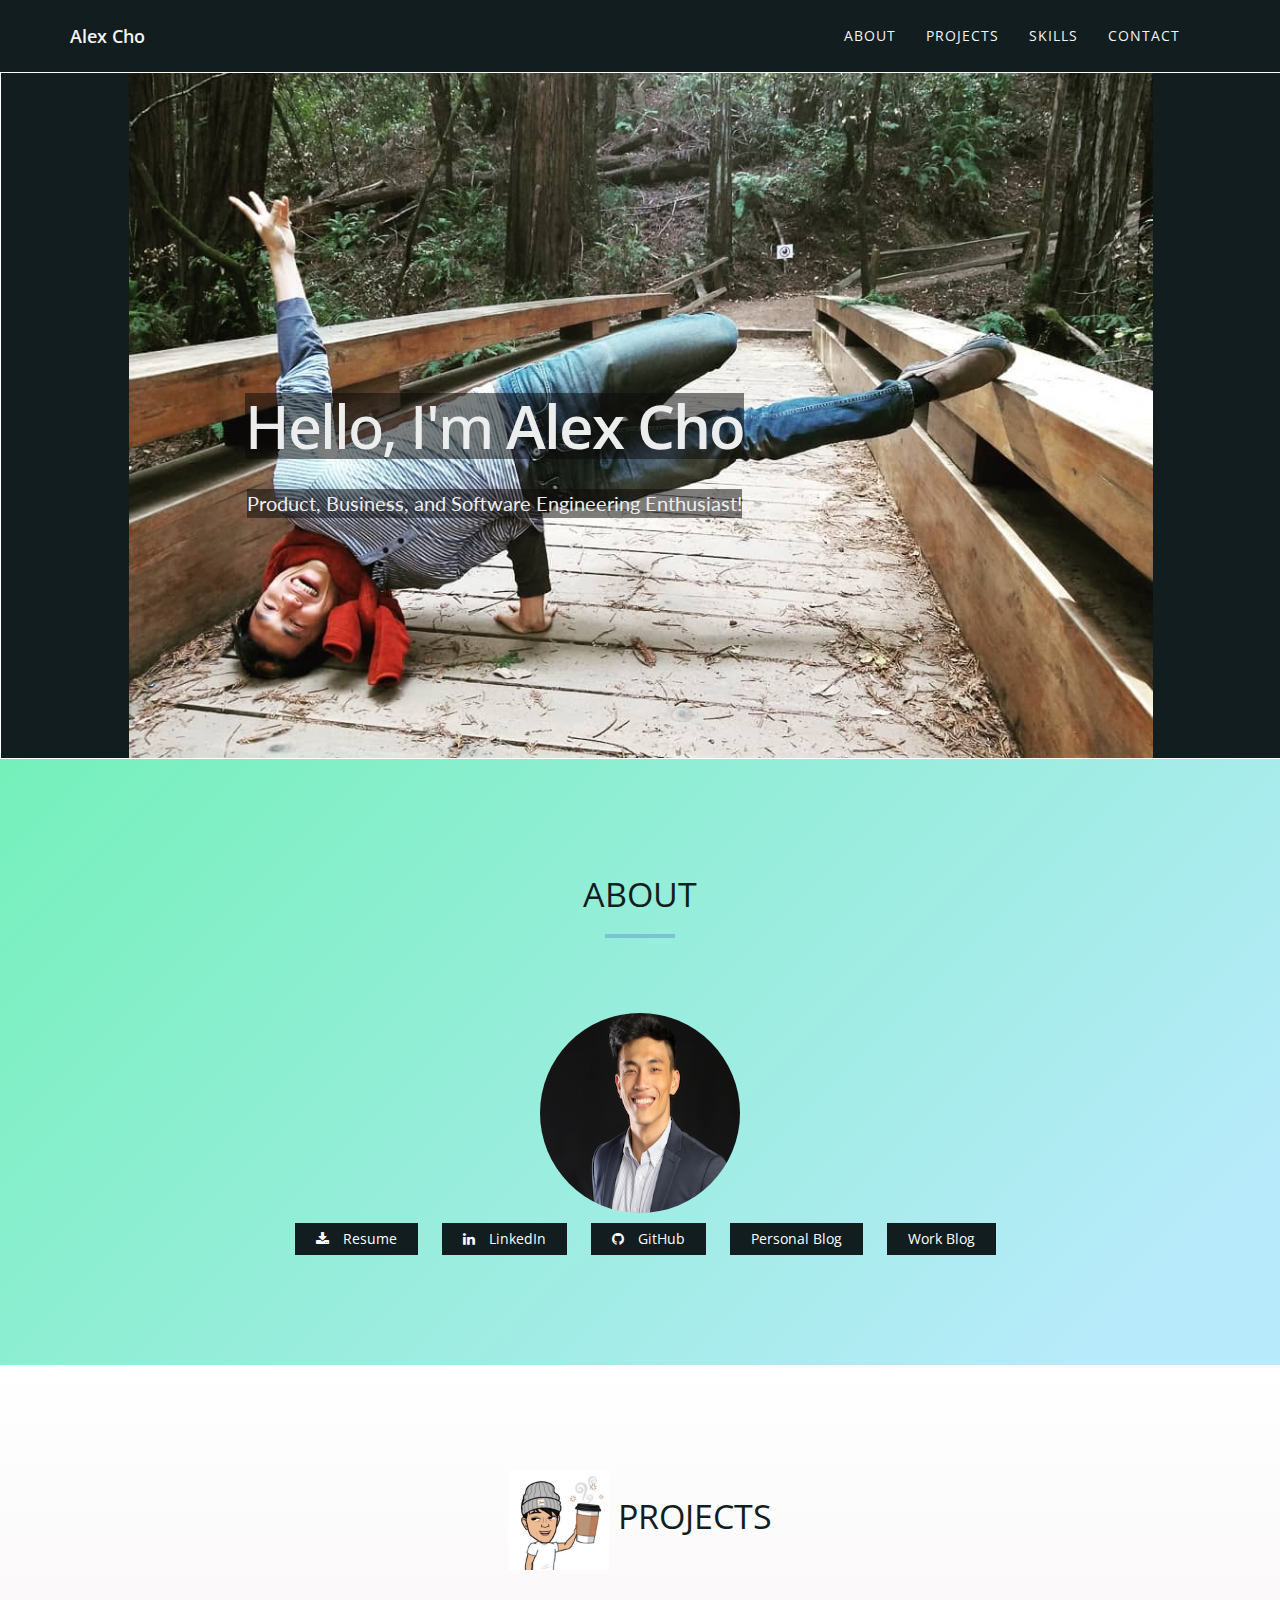
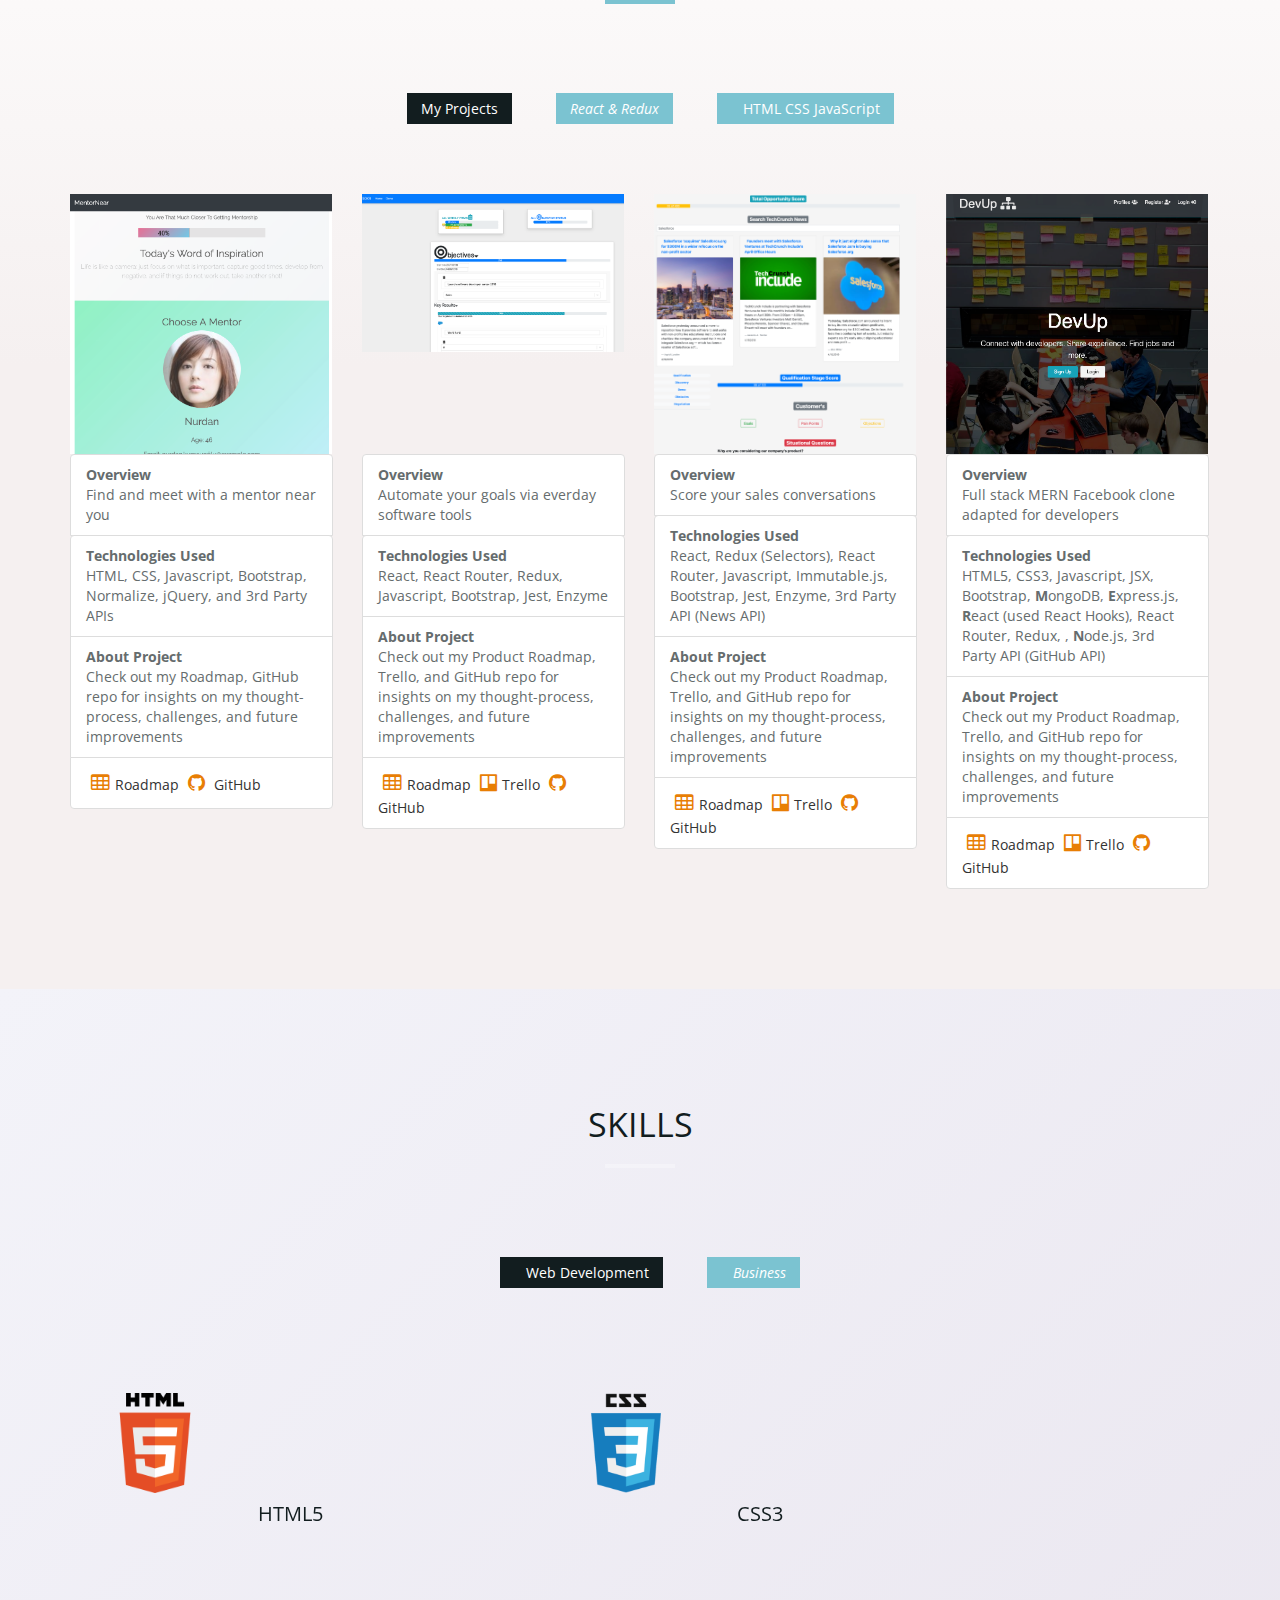
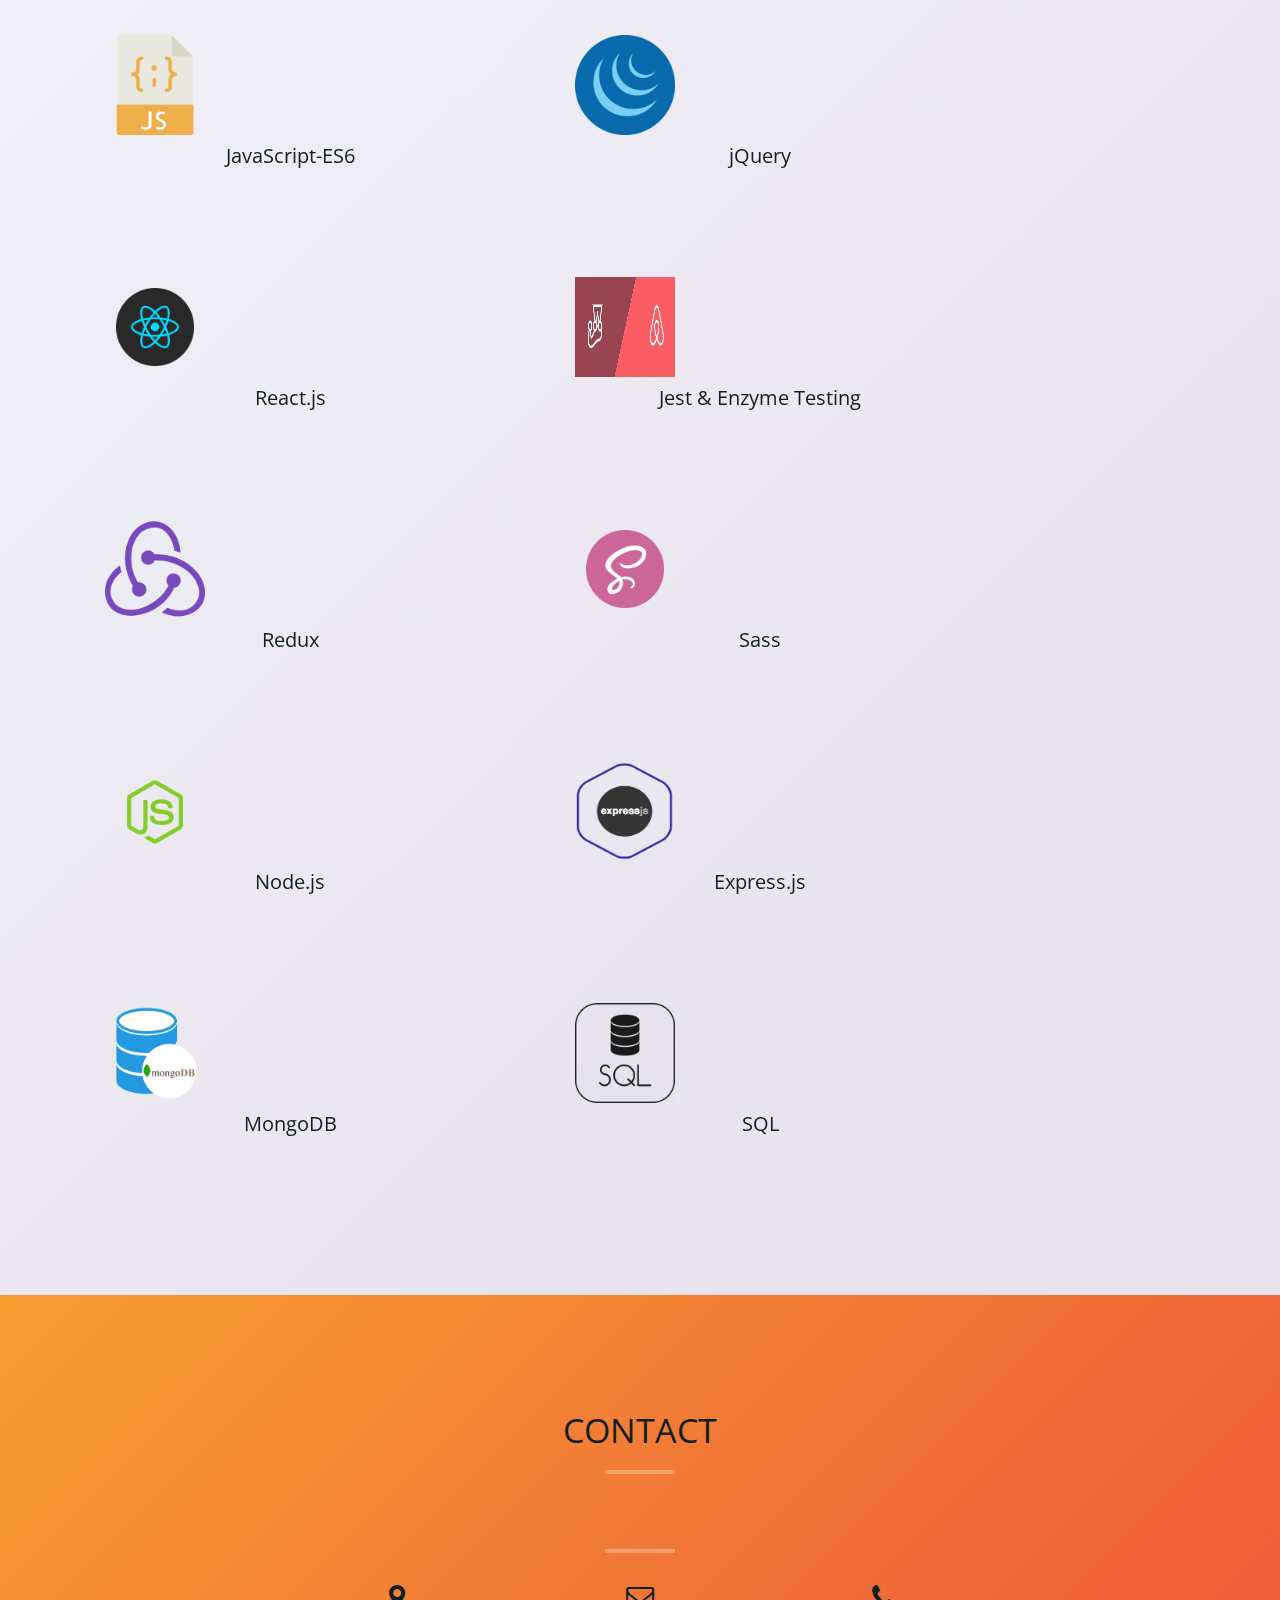
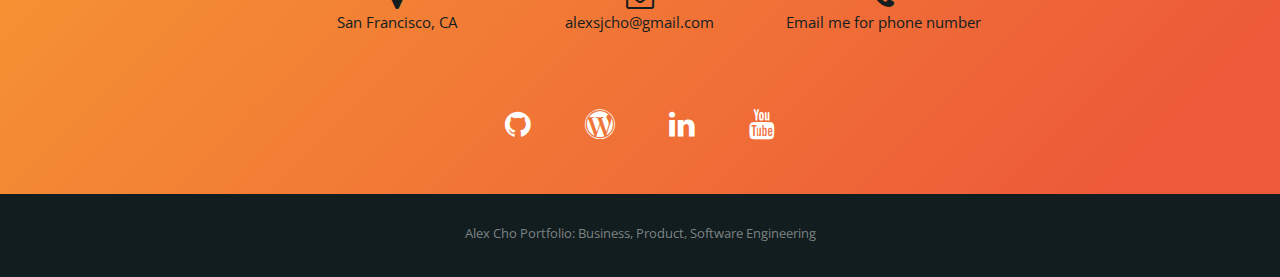
==== index.html @ 278bb740 "spelled enthusiast correctly" ====
<!DOCTYPE html>
<html lang="en">
  <head>
    <link
      rel="shortcut icon"
      type="image/png"
      href="img/portfolio/animated-alex.jpg"
    />
    <meta charset="utf-8" />
    <meta name="viewport" content="width=device-width, initial-scale=1" />
    <title>Alex Cho - Software Developer</title>
    <meta name="description" content="" />
    <meta name="author" content="" />

    <!-- Favskills
    ================================================== -->
    <link rel="shortcut icon" href="img/favicon.ico" type="image/x-icon" />
    <link rel="apple-touch-icon" href="img/apple-touch-icon.png" />
    <link
      rel="apple-touch-icon"
      sizes="72x72"
      href="img/apple-touch-icon-72x72.png"
    />
    <link
      rel="apple-touch-icon"
      sizes="114x114"
      href="img/apple-touch-icon-114x114.png"
    />
    <link
      rel="stylesheet"
      href="https://use.fontawesome.com/releases/v5.8.2/css/all.css"
      integrity="sha384-oS3vJWv+0UjzBfQzYUhtDYW+Pj2yciDJxpsK1OYPAYjqT085Qq/1cq5FLXAZQ7Ay"
      crossorigin="anonymous"
    />
    <!-- Bootstrap -->
    <link rel="stylesheet" type="text/css" href="css/bootstrap.css" />
    <link
      rel="stylesheet"
      type="text/css"
      href="fonts/font-awesome/css/font-awesome.css"
    />

    <!-- Stylesheet
    ================================================== -->
    <link rel="stylesheet" type="text/css" href="css/style.css" />
    <link rel="stylesheet" type="text/css" href="css/prettyPhoto.css" />
    <link
      href="http://fonts.googleapis.com/css?family=Lato:400,700,900,300"
      rel="stylesheet"
      type="text/css"
    />
    <link
      href="http://fonts.googleapis.com/css?family=Open+Sans:400,700,800,600,300"
      rel="stylesheet"
      type="text/css"
    />
    <!-- <script type="text/javascript" src="js/modernizr.custom.js"></script> -->

    <!-- HTML5 shim and Respond.js for IE8 support of HTML5 elements and media queries -->
    <!-- WARNING: Respond.js doesn't work if you view the page via file:// -->
    <!--[if lt IE 9]>
      <script src="https://oss.maxcdn.com/html5shiv/3.7.2/html5shiv.min.js"></script>
      <script src="https://oss.maxcdn.com/respond/1.4.2/respond.min.js"></script>
    <![endif]-->
  </head>
  <body id="page-top" data-spy="scroll" data-target=".navbar-fixed-top">
    <!-- Navigation -->
    <div id="nav">
      <nav class="navbar navbar-custom">
        <div class="container">
          <div class="navbar-header">
            <button
              type="button"
              class="navbar-toggle"
              data-toggle="collapse"
              data-target=".navbar-main-collapse"
            >
              <i class="fa fa-bars"></i>
            </button>
            <a class="navbar-brand page-scroll" href="#page-top">Alex Cho </a>
          </div>

          <!-- Collect the nav links, forms, and other content for toggling -->
          <div
            class="collapse navbar-collapse navbar-right navbar-main-collapse"
          >
            <ul class="nav navbar-nav">
              <!-- Hidden li included to remove active class from about link when scrolled up past about section -->
              <li class="hidden"><a href="#page-top"></a></li>
              <li><a class="page-scroll" href="#about">About</a></li>
              <li><a class="page-scroll" href="#portfolio">Projects</a></li>
              <li><a class="page-scroll" href="#skills">Skills</a></li>
              <li><a class="page-scroll" href="#contact">Contact</a></li>
            </ul>
          </div>
        </div>
      </nav>
    </div>

    <!-- Header -->
    <header id="header">
      <div class="intro">
        <div class="container">
          <div class="row">
            <div class="intro-text center text-center">
              <h1 class="header-text">
                Hello, I'm <span class="name">Alex Cho</span>
              </h1>
              <br />
              <p class="header-paragraph ">
                Product, Business, and Software Engineering Enthusiast!
              </p>

              <!-- <a href="#about" class="btn btn-default btn-lg page-scroll"
                >Learn About Me</a
              > -->
            </div>
          </div>
        </div>
      </div>
    </header>
    <!-- About Section -->
    <div id="about">
      <div class="container">
        <div class="section-title text-center center">
          <h2>ABOUT</h2>
          <hr />
        </div>
        <div class="row">
          <div class="col-md-12 text-center">
            <img src="img/about.png" />
          </div>
          <div class="col-md-8 col-md-offset-2 center text-center">
            <div class="about-text">
              <div class="social text-center ">
                <a
                  class="btn btn-primary"
                  href="https://docs.google.com/document/d/1e9mQFsLMkIq81pr47rEHQZZ16CP_MqdTqXbCJ4Mobk0/edit?usp=sharing"
                  ><i class="fa fa-download"></i> Resume</a
                >
                <a
                  class="btn btn-primary"
                  href="https://www.linkedin.com/in/alexsjcho/"
                  ><i class="fa fa-linkedin"></i> LinkedIn</a
                >

                <a class="btn btn-primary" href="https://github.com/alexsjcho"
                  ><i class="fa fa-github"></i> GitHub</a
                >

                <a class="btn btn-primary" href="https://alexsjcho.com/about/"
                  ><i class="fas fa-address-card"></i> Personal Blog</a
                >
                <a class="btn btn-primary" href="https://www.mraddoil.com/"
                  ><i class="fab fa-wordpress-simple"></i> Work Blog</a
                >
              </div>
            </div>
          </div>
        </div>
      </div>
    </div>

    <!-- Portfolio Section -->
    <div id="portfolio">
      <div class="container">
        <div class="section-title text-center center">
          <h2>
            <img src="img/portfolio/animated-alex.jpg" class="project-logo" />
            PROJECTS
          </h2>
          <hr />
        </div>

        <div class="categories">
          <ul class="projects-categories">
            <li>
              <ol class="type">
                <li>
                  <a href="#" data-filter=".myproject" class="active">
                    <i class="fas fa-user-check"></i> My Projects</a
                  >
                </li>
                <li>
                  <a href="#" data-filter=".react">
                    <i class="fab fa-react"> React & Redux </i>
                  </a>
                </li>
                <li>
                  <a href="#" data-filter=".html-css-js">
                    <i class="fab fa-html5"></i> HTML
                    <i class="fab fa-css3-alt"></i> CSS
                    <i class="fab fa-js"></i> JavaScript
                  </a>
                </li>
                <!-- <li><a href="#" data-filter="*">All</a></li> -->
              </ol>
            </li>
          </ul>
          <div class="clearfix"></div>
        </div>
        <!-- Project Item Break -->
        <div class="row">
          <div class="portfolio-items">
            <div class="col-sm-6 col-md-3 col-lg-3 myproject">
              <div class="portfolio-item">
                <div class="hover-bg">
                  <a
                    href="https://alexsjcho.github.io/mentor-near-api-capstone/"
                    title="Personal Projects "
                  >
                    <div class="hover-text">
                      <h4>MentorNear jQuery App</h4>
                      <small>Click For Demo</small>
                    </div>
                    <img
                      src="img/portfolio/mentornear.png"
                      class="img-responsive"
                      alt="mentornear-app"
                    />
                  </a>
                </div>
                <div class="card-body">
                  <li class="list-group-item">
                    <b>Overview</b> <br />
                    Find and meet with a mentor near you
                  </li>
                  <ul class="list-group list-group-flush">
                    <li class="list-group-item">
                      <b>Technologies Used</b> <br />
                      HTML, CSS, Javascript, Bootstrap, Normalize, jQuery, and
                      3rd Party APIs
                    </li>
                    <li class="list-group-item">
                      <b>About Project</b> <br />
                      Check out my Roadmap, GitHub repo for insights on my
                      thought-process, challenges, and future improvements
                    </li>
                    <li class="list-group-item">
                      <a href="https://bit.ly/2J8xLhR " class="card-link"
                        ><i class="fa fa-table"></i>Roadmap</a
                      >
                      <a
                        class="card-link"
                        href="https://github.com/alexsjcho/mentor-near-api-capstone"
                        ><i class="fa fa-github"></i> GitHub</a
                      >
                    </li>
                  </ul>
                </div>
              </div>
            </div>
            <!-- End Project Item Break -->

            <!-- Project Item Break -->
            <div class="col-sm-6 col-md-3 col-lg-3 myproject">
              <div class="portfolio-item">
                <div class="hover-bg">
                  <a
                    href="https://friendly-wiles-9707cf.netlify.com/"
                    title="Personal Projects "
                  >
                    <div class="hover-text">
                      <h4>SOKR React/Redux App</h4>
                      <small>Click For Demo</small>
                    </div>
                    <img
                      src="img/portfolio/sokrapp.png"
                      class="img-responsive"
                      alt="mentornear-app"
                    />
                  </a>
                </div>
                <div class="card-body">
                  <li class="list-group-item">
                    <b>Overview</b> <br />
                    Automate your goals via everday software tools
                  </li>
                  <ul class="list-group list-group-flush">
                    <li class="list-group-item">
                      <b>Technologies Used</b> <br />
                      React, React Router, Redux, Javascript, Bootstrap, Jest,
                      Enzyme
                    </li>

                    <li class="list-group-item">
                      <b>About Project</b> <br />
                      Check out my Product Roadmap, Trello, and GitHub repo for
                      insights on my thought-process, challenges, and future
                      improvements
                    </li>

                    <li class="list-group-item">
                      <a href="https://bit.ly/2H3pXeI " class="card-link"
                        ><i class="fa fa-table"></i>Roadmap</a
                      >

                      <a href="https://bit.ly/2VgAADM" class="card-link"
                        ><i class="fa fa-trello"></i>Trello</a
                      >

                      <a
                        class="card-link"
                        href="https://github.com/alexsjcho/smart-okr-react-redux-app"
                        ><i class="fa fa-github"></i> GitHub</a
                      >
                    </li>
                  </ul>
                </div>
              </div>
            </div>

            <!-- End Project Item Break -->
            <!-- Project Item Break -->
            <div class="col-sm-6 col-md-3 col-lg-3 myproject">
              <div class="portfolio-item">
                <div class="hover-bg">
                  <a
                    href="https://nifty-hugle-cf06c5.netlify.com"
                    title="Personal Projects "
                  >
                    <div class="hover-text">
                      <h4>Qualified React/Redux App</h4>
                      <small>Click For Demo</small>
                    </div>
                    <img
                      src="img/portfolio/qualified.png"
                      class="img-responsive"
                      alt="qualified-app"
                    />
                  </a>
                </div>
                <div class="card-body">
                  <li class="list-group-item">
                    <b>Overview</b> <br />
                    Score your sales conversations
                  </li>
                  <ul class="list-group list-group-flush">
                    <li class="list-group-item">
                      <b>Technologies Used</b> <br />
                      React, Redux (Selectors), React Router, Javascript,
                      Immutable.js, Bootstrap, Jest, Enzyme, 3rd Party API (News
                      API)
                    </li>

                    <li class="list-group-item">
                      <b>About Project</b> <br />
                      Check out my Product Roadmap, Trello, and GitHub repo for
                      insights on my thought-process, challenges, and future
                      improvements
                    </li>

                    <li class="list-group-item">
                      <a href="https://bit.ly/2J8xLhR" class="card-link"
                        ><i class="fa fa-table"></i>Roadmap</a
                      >

                      <a
                        href="https://bit.ly/2J2NBKC
            
                              "
                        class="card-link"
                        ><i class="fa fa-trello"></i>Trello</a
                      >

                      <a
                        class="card-link"
                        href="https://github.com/alexsjcho/qualified-react-redux-app"
                        ><i class="fa fa-github"></i> GitHub</a
                      >
                    </li>
                  </ul>
                </div>
              </div>
            </div>
            <!-- End Project Item Break -->

            <!-- Project Item Break -->
            <div class="col-sm-6 col-md-3 col-lg-3 myproject">
              <div class="portfolio-item">
                <div class="hover-bg">
                  <a
                    href="https://nifty-hugle-cf06c5.netlify.com"
                    title="Personal Projects "
                  >
                    <div class="hover-text">
                      <h4>DevUp MERN Stack</h4>
                      <small>Click For Demo</small>
                    </div>
                    <img
                      src="img/portfolio/devup.png"
                      class="img-responsive"
                      alt="devup-mern-stack-app"
                    />
                  </a>
                </div>
                <div class="card-body">
                  <li class="list-group-item">
                    <b>Overview</b> <br />
                    Full stack MERN Facebook clone adapted for developers
                  </li>
                  <ul class="list-group list-group-flush">
                    <li class="list-group-item">
                      <b>Technologies Used</b> <br />
                      HTML5, CSS3, Javascript, JSX, Bootstrap, <b>M</b>ongoDB,
                      <b>E</b>xpress.js, <b>R</b>eact (used React Hooks), React
                      Router, Redux, , <b>N</b>ode.js, 3rd Party API (GitHub
                      API)
                    </li>

                    <li class="list-group-item">
                      <b>About Project</b> <br />
                      Check out my Product Roadmap, Trello, and GitHub repo for
                      insights on my thought-process, challenges, and future
                      improvements
                    </li>

                    <li class="list-group-item">
                      <a
                        href="https://bit.ly/2XE46Ux
                      "
                        class="card-link"
                        ><i class="fa fa-table"></i>Roadmap</a
                      >

                      <a
                        href="https://trello.com/b/sm1E6ew0/devup-mern-stack-project "
                        class="card-link"
                        ><i class="fa fa-trello"></i>Trello</a
                      >

                      <a
                        class="card-link"
                        href="https://github.com/alexsjcho/mern-social-full-stack-app"
                        ><i class="fa fa-github"></i> GitHub</a
                      >
                    </li>
                  </ul>
                </div>
              </div>
            </div>

            <!-- Container Break -->
            <!-- End Project Item Break -->

            <!-- Project Item Break -->
            <div class="col-sm-6 col-md-3 col-lg-3 react">
              <div class="portfolio-item">
                <div class="portfolio-item">
                  <div class="hover-bg">
                    <a
                      href="https://github.com/alexsjcho/jotto-react-jest-enyzme-testing"
                      title="React Practice Project "
                    >
                      <div class="hover-text">
                        <h4>Jotto React App</h4>
                        <small>Click For Repo</small>
                      </div>
                      <img
                        src="img/portfolio/jotto-game-testing.png"
                        class="img-responsive"
                        alt="jotto-testing-app"
                      />
                    </a>
                  </div>
                  <div class="card-body">
                    <li class="list-group-item">
                      <b>Overview</b> <br />
                      Guessing game app
                    </li>
                    <ul class="list-group list-group-flush">
                      <li class="list-group-item">
                        <b>Technologies Used</b> <br />
                        React, Redux, Jest, Enyzme, Javascript, Bootstrap
                      </li>

                      <li class="list-group-item">
                        <b>Goal of Project</b> <br />
                        Learn how to use Jest, Enzyme to test React/Redux apps
                      </li>

                      <li class="list-group-item">
                        <a
                          class="card-link"
                          href="https://github.com/alexsjcho/jotto-react-jest-enyzme-testing"
                          ><i class="fa fa-github"></i> GitHub</a
                        >
                      </li>
                    </ul>
                  </div>
                </div>
              </div>
              <!-- End Project Item Break -->

              <!--  Another Break -->
            </div>

            <!-- Project Item Break -->
            <div class="col-sm-6 col-md-3 col-lg-3 react">
              <div class="portfolio-item">
                <div class="hover-bg">
                  <a
                    href="https://musing-sammet-ee16e0.netlify.com/"
                    title="React Practice Project "
                  >
                    <div class="hover-text">
                      <h4>Hash History React App</h4>
                      <small>Click For Demo</small>
                    </div>
                    <img
                      src="img/portfolio/hash-history.png"
                      class="img-responsive"
                      alt="Hash History"
                    />
                  </a>
                </div>
                <div class="card-body">
                  <li class="list-group-item">
                    <b>Overview</b> <br />
                    React router params, url app
                  </li>
                  <ul class="list-group list-group-flush">
                    <li class="list-group-item">
                      <b>Technologies Used</b> <br />
                      React, React Router, Javascript (ES6), Netlify
                    </li>
                    <li class="list-group-item">
                      <b>Goal of Project</b> <br />
                      Practice of React router various features
                    </li>

                    <li class="list-group-item">
                      <a
                        class="card-link"
                        href="https://github.com/alexsjcho/hash-history-react-router-project"
                        ><i class="fa fa-github"></i> GitHub</a
                      >
                    </li>
                  </ul>
                </div>
              </div>
            </div>

            <!-- End Project Item Break -->

            <!-- Project Item Break -->
            <div class="col-sm-6 col-md-3 col-lg-3 react">
              <div class="portfolio-item">
                <div class="hover-bg">
                  <a
                    href="https://github-battle-app-b6305.firebaseapp.com/"
                    title="React Practice Project "
                  >
                    <div class="hover-text">
                      <h4>GitHub Battle React App</h4>
                      <small>Click For Demo</small>
                    </div>
                    <img
                      src="img/portfolio/github-battle.png"
                      class="img-responsive"
                      alt="Github Battle"
                    />
                  </a>
                </div>
                <div class="card-body">
                  <li class="list-group-item">
                    <b>Overview</b> <br />
                    Compare GitHub profiles
                  </li>
                  <ul class="list-group list-group-flush">
                    <li class="list-group-item">
                      <b>Technologies Used</b> <br />
                      React, Redux, React Router, GitHub API, Axios, Javascript
                      (ES6), Firebase
                    </li>
                    <li class="list-group-item">
                      <b>Goal of Project</b> <br />
                      Learn React, Redux, 3rd Party Apis
                    </li>

                    <li class="list-group-item">
                      <a
                        class="card-link"
                        href="https://github.com/alexsjcho/github-battle-react-app"
                        ><i class="fa fa-github"></i> GitHub</a
                      >
                    </li>
                  </ul>
                </div>
              </div>
            </div>
            <!-- End Project Item Break -->

            <!-- End Project Item Break -->
            <div class="col-sm-6 col-md-3 col-lg-3 react">
              <div class="portfolio-item">
                <div class="hover-bg">
                  <a
                    href="https://react-slack-clone-54435.firebaseapp.com/login"
                    title="React Practice Project "
                  >
                    <div class="hover-text">
                      <h4>DevChat React App</h4>
                      <small>Click For Demo</small>
                    </div>
                    <img
                      src="img/portfolio/slack-clone.png"
                      class="img-responsive"
                      alt="Github Battle"
                    />
                  </a>
                </div>
                <div class="card-body">
                  <li class="list-group-item">
                    <b>Overview</b> <br />
                    Slack Clone App
                  </li>
                  <ul class="list-group list-group-flush">
                    <li class="list-group-item">
                      <b>Technologies Used</b> <br />
                      React, React Router, Redux, JavaScript (ES6), Semantic UI,
                      Firebase
                    </li>

                    <li class="list-group-item">
                      <b>Goal of Project</b> <br />
                      Learn how to use React, Redux, Firebase, React Router,
                      Semantic UI
                    </li>

                    <li class="list-group-item">
                      <a
                        class="card-link"
                        href="https://github.com/alexsjcho/slack-clone-react-redux-firebase"
                        ><i class="fa fa-github"></i> GitHub</a
                      >
                    </li>
                  </ul>
                </div>
              </div>
            </div>
            <!-- End Project Item Break -->

            <!-- Project Item Break -->

            <div class="col-sm-6 col-md-3 col-lg-3 react">
              <div class="portfolio-item">
                <div class="hover-bg">
                  <a
                    href="https://xenodochial-fermi-52a8c8.netlify.com/"
                    title="React Practice Project "
                  >
                    <div class="hover-text">
                      <h4>CryptoDashboard React App</h4>
                      <small>Click For Demo</small>
                    </div>
                    <img
                      src="img/portfolio/crypto-app.png"
                      class="img-responsive"
                      alt="crypto-dashboard"
                    />
                  </a>
                </div>
                <div class="card-body">
                  <li class="list-group-item">
                    <b>Overview</b> <br />
                    Cryptocurrency dashhoard app
                  </li>
                  <ul class="list-group list-group-flush">
                    <li class="list-group-item">
                      <b>Technologies Used</b> <br />
                      React, React Router, JavaScript, Semantic UI, Netlify,
                      CryptoDash API, React High Charts
                    </li>

                    <li class="list-group-item">
                      <b>Goal of Project</b> <br />
                      Learn how to use React, Redux, React Router, Semantic UI,
                      3rd Party API, Charts
                    </li>

                    <li class="list-group-item">
                      <a
                        class="card-link"
                        href="https://github.com/alexsjcho/cryptodashboard-react-app"
                        ><i class="fa fa-github"></i> GitHub</a
                      >
                    </li>
                  </ul>
                </div>
              </div>
            </div>
            <!-- End Project Item Break -->

            <!-- HTML, CSS, JAVASCRIPT SECTION -->

            <!-- End Project Item Break -->

            <div class="col-sm-6 col-md-3 col-lg-3 html-css-js">
              <div class="portfolio-item">
                <div class="hover-bg">
                  <a href="https://alexsjcho.github.io/javascript-budget-app/">
                    <div class="hover-text">
                      <h4>Budgety JavaScript App</h4>
                      <small>Click For Demo </small>
                    </div>
                    <img
                      src="img/portfolio/budget-app.png"
                      class="img-responsive"
                      alt="budget-app"
                  /></a>
                </div>
                <div class="card-body">
                  <li class="list-group-item">
                    <b>Overview</b> <br />
                    JavaScript budget app
                  </li>
                  <ul class="list-group list-group-flush">
                    <li class="list-group-item">
                      <b>Technologies Used</b> <br />
                      HTML, CSS, JavaScript (ES5), GitHub Pages
                    </li>

                    <li class="list-group-item">
                      <b>Goal of Project</b> <br />
                      Learn to build apps using Vanilla JavaScript
                    </li>

                    <li class="list-group-item">
                      <a
                        class="card-link"
                        href="https://github.com/alexsjcho/javascript-budget-app"
                        ><i class="fa fa-github"></i> GitHub</a
                      >
                    </li>
                  </ul>
                </div>
              </div>
            </div>
            <!-- End Project Item Break -->

            <!-- Project Item Break -->

            <div class="col-sm-6 col-md-3 col-lg-3 html-css-js">
              <div class="portfolio-item">
                <div class="hover-bg">
                  <a
                    href="https://alexsjcho.github.io/javascript-basic-pig-game-app/"
                  >
                    <div class="hover-text">
                      <h4>Pig Game JavaScript App</h4>
                      <small>Click For Demo </small>
                    </div>
                    <img
                      src="img/portfolio/pig-game.png"
                      class="img-responsive"
                      alt="Pig Game"
                    />
                  </a>
                </div>

                <div class="card-body">
                  <li class="list-group-item">
                    <b>Overview</b> <br />
                    JavaScript game app
                  </li>
                  <ul class="list-group list-group-flush">
                    <li class="list-group-item">
                      <b>Technologies Used</b> <br />
                      HTML, CSS, JavaScript (ES5), GitHub Pages
                    </li>
                    <li class="list-group-item">
                      <b>Goal of Project</b> <br />
                      Learn to build apps using Vanilla JavaScript
                    </li>
                    <li class="list-group-item">
                      <a
                        class="card-link"
                        href="https://github.com/alexsjcho/javascript-basic-pig-game-app"
                        ><i class="fa fa-github"></i> GitHub</a
                      >
                    </li>
                  </ul>
                </div>
              </div>
            </div>
            <!-- End Project Item Break -->

            <!-- Project Item Break -->
            <div class="col-sm-6 col-md-3 col-lg-3 html-css-js">
              <div class="portfolio-item">
                <div class="hover-bg">
                  <a
                    href="https://alexsjcho.github.io/sassy-restaurant-sass-css-app/"
                  >
                    <div class="hover-text">
                      <h4>Sassy Sass Restaurant</h4>
                      <small>Click For Demo </small>
                    </div>
                    <img
                      src="img/portfolio/sassy-sass-restaurant.png"
                      class="img-responsive"
                      alt="sass-css-app"
                    />
                  </a>
                </div>
                <div class="card-body">
                  <li class="list-group-item">
                    <b>Overview</b> <br />
                    Sass, CSS, HTML restaurant menu landing page
                  </li>
                  <ul class="list-group list-group-flush">
                    <li class="list-group-item">
                      <b>Technologies Used</b> <br />
                      HTML, CSS, Sass, GitHub Pages
                    </li>

                    <li class="list-group-item">
                      <b>Goal of Project</b> <br />
                      Practice Sass CSS framework
                    </li>

                    <li class="list-group-item">
                      <a
                        class="card-link"
                        href="https://github.com/alexsjcho/sassy-restaurant-sass-css-app"
                        ><i class="fa fa-github"></i> GitHub</a
                      >
                    </li>
                  </ul>
                </div>
              </div>
            </div>
            <!-- End Project Item Break -->

            <!-- Project Item Break -->
            <div class="col-sm-6 col-md-3 col-lg-3 html-css-js">
              <div class="portfolio-item">
                <div class="hover-bg">
                  <a
                    href="https://alexsjcho.github.io/e-commerce-store-sass-app/"
                  >
                    <div class="hover-text">
                      <h4>Sass Clothes E-Commerce</h4>
                      <small>Click For Demo </small>
                    </div>
                    <img
                      src="img/portfolio/clothes-ecommerce.png"
                      class="img-responsive"
                      alt="sass-css-app2"
                    />
                  </a>
                </div>
                <div class="card-body">
                  <li class="list-group-item">
                    <b>Overview</b> <br />
                    Sass, CSS, HTML clothes-ecommerce landing page
                  </li>
                  <ul class="list-group list-group-flush">
                    <li class="list-group-item">
                      <b>Technologies Used</b> <br />
                      HTML, CSS (CSS Grid, Flexbox), Sass, GitHub Pages
                    </li>

                    <li class="list-group-item">
                      <b>Goal of Project</b> <br />
                      Practice Sass CSS framework (a bit more advanced concepts
                      using: For - Each Loops, Mixins, Interpolation)
                    </li>

                    <li class="list-group-item">
                      <a
                        class="card-link"
                        href="https://github.com/alexsjcho/e-commerce-store-sass-app"
                        ><i class="fa fa-github"></i> GitHub</a
                      >
                    </li>
                  </ul>
                </div>
              </div>
            </div>
            <!-- End Project Item Break -->

            <!-- Project Item Break -->
            <div class="col-sm-6 col-md-3 col-lg-3 html-css-js">
              <div class="portfolio-item">
                <div class="hover-bg">
                  <a href="https://alexsjcho.github.io/airbnb-clone-css-grid/">
                    <div class="hover-text">
                      <h4>AirBnB CSS Clone</h4>
                      <small>Click For Demo </small>
                    </div>
                    <img
                      src="img/portfolio/airbnb.png"
                      class="img-responsive"
                      alt="sass-css-app2"
                    />
                  </a>
                </div>
                <div class="card-body">
                  <li class="list-group-item">
                    <b>Overview</b> <br />
                    HTML, CSS AirBnB landing page clone
                  </li>
                  <ul class="list-group list-group-flush">
                    <li class="list-group-item">
                      <b>Technologies Used</b> <br />
                      HTML, CSS (CSS Grid, Flexbox) GitHub Pages, JavaScript
                    </li>

                    <li class="list-group-item">
                      <b>Goal of Project</b> <br />
                      Practice vanilla CSS skills and not rely on frameworks
                      like Bootstrap, etc
                    </li>

                    <li class="list-group-item">
                      <a
                        class="card-link"
                        href="https://github.com/alexsjcho/airbnb-clone-css-grid"
                        ><i class="fa fa-github"></i> GitHub</a
                      >
                    </li>
                  </ul>
                </div>
              </div>
            </div>
            <!-- End Project Item Break -->

            <!-- Break Point -->
          </div>
        </div>
        <!-- Row End -->
      </div>
    </div>

    <!-- Skills Section -->
    <div id="skills" class="text-center">
      <div class="container">
        <div class="section-title center">
          <h2>SKILLS</h2>
          <hr />
        </div>
        <div class="categories">
          <ul class="skills-categories">
            <li>
              <ol class="type">
                <li>
                  <a href="#" data-filter=".webdevelopment" class="active">
                    <i class="fas fa-desktop"></i> Web Development</a
                  >
                </li>
                <li>
                  <a href="#" data-filter=".business">
                    <i class="fas fa-globe"> Business </i>
                  </a>
                </li>
                <!-- <li><a href="#" data-filter="*">All</a></li> -->
              </ol>
            </li>
          </ul>
          <div class="clearfix"></div>
        </div>

        <!-- Web Development Skills -->
        <div class="row">
          <!-- Skills Div Section Begins -->
          <div class="skills">
            <!--Skill Item Begin -->
            <div class="col-md-4 col-sm-6 skill webdevelopment">
              <img class="skill-logo" src="img/skills/html.png" alt="html5" />
              <h4>HTML5</h4>
            </div>
            <!-- Skill Item End -->

            <!-- Skill Item Begin -->
            <div class="col-md-4 col-sm-6 skill webdevelopment">
              <img class="skill-logo" src="img/skills/css.png" alt="css3" />
              <h4>CSS3</h4>
            </div>
            <!-- Skill Item End -->

            <!-- Skill Item Begin -->
            <div class="col-md-4 col-sm-6 skill webdevelopment">
              <img
                class="skill-logo"
                src="img/skills/js.png"
                alt="javscript-es6"
              />
              <h4>JavaScript-ES6</h4>
            </div>
            <!-- Skill Item End -->

            <!-- Skill Item Begin -->
            <div class="col-md-4 col-sm-6 skill webdevelopment">
              <img
                class="skill-logo"
                src="img/skills/jquery.png"
                alt="jQuery"
              />
              <h4>jQuery</h4>
            </div>
            <!-- Skill Item End-->

            <!-- Skill Item End -->
            <div class="col-md-4 col-sm-6 skill webdevelopment">
              <img class="skill-logo" src="img/skills/react.png" alt="react" />
              <h4>React.js</h4>
            </div>
            <!--Skill Item End -->

            <!-- Skill Item Begin -->
            <div class="col-md-4 col-sm-6 skill webdevelopment">
              <img
                class="skill-logo"
                src="img/skills/jest-enzyme.png"
                alt="jest-enzyme"
              />
              <h4>Jest & Enzyme Testing</h4>
            </div>
            <!-- Skill Item End -->

            <!-- Skill Item Begin -->
            <div class="col-md-4 col-sm-6 skill webdevelopment">
              <img class="skill-logo" src="img/skills/redux.png" alt="redux" />
              <h4>Redux</h4>
            </div>
            <!--Skill Item End -->

            <!-- Skill Item Begin -->
            <div class="col-md-4 col-sm-6 skill webdevelopment">
              <img class="skill-logo" src="img/skills/sass.png" alt="sass" />
              <h4>Sass</h4>
            </div>
            <!-- Skill Item End -->

            <!-- Skill Item Begin-->
            <div class="col-md-4 col-sm-6 skill webdevelopment">
              <img class="skill-logo" src="img/skills/node.png" alt="node" />
              <h4>Node.js</h4>
            </div>
            <!-- Skill Item End -->

            <!-- Skill Item Begin -->
            <div class="col-md-4 col-sm-6 skill webdevelopment">
              <img
                class="skill-logo"
                src="img/skills/expressJS.png"
                alt="express.js"
              />
              <h4>Express.js</h4>
            </div>
            <!-- Skill Item End -->

            <!-- Skill Item Begin -->
            <div class="col-md-4 col-sm-6 skill webdevelopment">
              <img
                class="skill-logo"
                src="img/skills/mongodb.png"
                alt="mongodb"
              />
              <h4>MongoDB</h4>
            </div>
            <!-- Skill Item End -->

            <!-- Skill Item Begin-->
            <div class="col-md-4 col-sm-6 skill webdevelopment">
              <img class="skill-logo" src="img/skills/sql.png" alt="sql" />
              <h4>SQL</h4>
            </div>
            <!-- Skill Item End -->

            <!-- BUSINESS SKILLS SECTION -->

            <!--Skill Item Begin -->
            <div class="col-md-4 col-sm-6 skill business">
              <img class="skill-logo" src="img/skills/sales.png" alt="sales" />
              <h4>Sales</h4>
            </div>
            <!-- Skill Item End -->

            <!--Skill Item Begin-->
            <div class="col-md-4 col-sm-6 skill business">
              <img
                class="skill-logo"
                src="img/skills/project-management.png"
                alt="project-management"
              />
              <h4>Project Management</h4>
            </div>
            <!-- Skill Item End -->

            <!-- Skill Item Begin -->
            <div class="col-md-4 col-sm-6 skill business">
              <img
                class="skill-logo"
                src="img/skills/negotiation.png"
                alt="negotiation"
              />
              <h4>Negotiation</h4>
            </div>
            <!-- Skill Item End -->

            <!-- Skill Item Begin -->
            <div class="col-md-4 col-sm-6 skill business">
              <img
                class="skill-logo"
                src="img/skills/strategic-planning.png"
                alt="strategic-planning"
              />
              <h4>Strategic Planning</h4>
            </div>
            <!-- Skill Item End -->

            <!-- Skill Item Begin -->
            <div class="col-md-4 col-sm-6 skill business">
              <img
                class="skill-logo"
                src="img/skills/systems-thinking.png"
                alt="systems-thinking"
              />
              <h4>Systems Thinking</h4>
            </div>
            <!-- Skill Item End -->

            <!-- Skill Item Begin-->
            <div class="col-md-4 col-sm-6 skill business">
              <img
                class="skill-logo"
                src="img/skills/business-analysis.png"
                alt="business-analysis"
              />
              <h4>Business Analysis</h4>
            </div>
            <!-- Skill Item End -->

            <!-- Skill Item Begin -->
            <div class="col-md-4 col-sm-6 skill business">
              <img
                class="skill-logo"
                src="img/skills/customer-success.png"
                alt="customer-success"
              />
              <h4>Customer Success</h4>
            </div>
            <!-- Skill Item End -->

            <!-- Skill Item Begin -->
            <div class="col-md-4 col-sm-6 skill business">
              <img
                class="skill-logo"
                src="img/skills/communication.png"
                alt="communication"
              />
              <h4>Communication</h4>
            </div>
            <!-- Skill Item End -->

            <!-- Skill Item Begin -->
            <div class="col-md-4 col-sm-6 skill business">
              <img
                class="skill-logo"
                src="img/skills/relationship-management.jpg"
                alt="relationship-management"
              />
              <h4>Relationship Management</h4>
            </div>
            <!-- Skill Item End -->

            <!-- Skill Item Begin -->
            <div class="col-md-4 col-sm-6 skill business">
              <img
                class="skill-logo"
                src="img/skills/time-management.png"
                alt="time-management"
              />
              <h4>Time Management</h4>
            </div>
            <!-- Skill Item End -->

            <!-- Skill Item Begin -->
            <div class="col-md-4 col-sm-6 skill business">
              <img
                class="skill-logo"
                src="img/skills/account-management.png"
                alt="account-management"
              />
              <h4>Account Management</h4>
            </div>
            <!-- Skill Item End -->

            <!-- Skill Item Begin -->
            <div class="col-md-4 col-sm-6 skill business">
              <img
                class="skill-logo"
                src="img/skills/leadership.png"
                alt="leadership"
              />
              <h4>Leadership</h4>
            </div>
            <!-- Skill Item End -->

            <!-- Break Point -->
          </div>
          <!-- Skills Section Div End -->
        </div>
        <!-- Row End -->
      </div>
      <!-- Container End -->
    </div>
    <!-- Skills Div End -->

    <!-- Contact Section -->
    <div id="contact" class="text-center">
      <div class="container">
        <div class="section-title center">
          <h2>CONTACT</h2>
          <hr />
        </div>
        <!-- Calendly inline widget begin -->

        <!-- <div
          class="calendly-inline-widget"
          data-url="https://calendly.com/alexsjcho/30min"
          style="min-width:320px;height:580px;"
        ></div>
        <script
          type="text/javascript"
          src="https://assets.calendly.com/assets/external/widget.js"
        ></script> -->

        <!-- Calendly inline widget end -->
        <hr />
        <div class="col-md-8 col-md-offset-2">
          <div class="col-md-4">
            <i class="fa fa-map-marker fa-2x"></i>
            <p>
              San Francisco, CA
            </p>
          </div>
          <div class="col-md-4">
            <i class="fa fa-envelope-o fa-2x"></i>
            <p>alexsjcho@gmail.com</p>
          </div>
          <div class="col-md-4">
            <i class="fa fa-phone fa-2x"></i>
            <p>Email me for phone number</p>
          </div>
          <div class="clearfix"></div>
        </div>

        <div class="social">
          <ul>
            <li>
              <a href="https://github.com/alexsjcho"
                ><i class="fa fa-github"></i
              ></a>
            </li>
            <li>
              <a href="https://alexsjcho.com/"
                ><i class="fa fa-wordpress"></i
              ></a>
            </li>
            <li>
              <a href="https://www.linkedin.com/in/alexsjcho/"
                ><i class="fa fa-linkedin"></i
              ></a>
            </li>
            <li>
              <a href="https://www.youtube.com/channel/UCODdBG1NQ3mphwaVRjZ_tqQ"
                ><i class="fa fa-youtube"></i
              ></a>
            </li>
          </ul>
        </div>
      </div>
    </div>

    <div id="footer">
      <div class="container text-center">
        <div class="fnav">
          <p>
            Alex Cho Portfolio: Business, Product, Software Engineering
          </p>
        </div>
      </div>
    </div>
    <script type="text/javascript" src="js/jquery.1.11.1.js"></script>
    <script type="text/javascript" src="js/bootstrap.js"></script>
    <script type="text/javascript" src="js/SmoothScroll.js"></script>
    <script type="text/javascript" src="js/easypiechart.js"></script>
    <script type="text/javascript" src="js/jquery.prettyPhoto.js"></script>
    <script type="text/javascript" src="js/jquery.isotope.js"></script>
    <script type="text/javascript" src="js/jquery.counterup.js"></script>
    <script type="text/javascript" src="js/waypoints.js"></script>
    <script type="text/javascript" src="js/jqBootstrapValidation.js"></script>
    <script type="text/javascript" src="js/contact_me.js"></script>
    <script type="text/javascript" src="js/main.js"></script>
  </body>
</html>
---- css/style.css ----
body,
html {
  font-family: 'Open Sans', sans-serif;
  text-rendering: optimizeLegibility !important;
  -webkit-font-smoothing: antialiased !important;
  color: #656c6d;
  width: 100% !important;
  height: 100% !important;
}
h1 {
  font-weight: 700;
}
h1 strong {
  font-weight: 900;
}
h2 {
  line-height: 20px;
  margin: 0;
  color: #121d1f;
  font-weight: 400;
  margin-bottom: 30px;
  font-size: 34px;
}
h3,
h4 {
  color: #121d1f;
  font-size: 20px;
  font-weight: 600;
}
h5 {
  text-transform: uppercase;
  font-weight: 700;
  line-height: 20px;
}
p.intro {
  font-size: 16px;
  margin: 12px 0 0;
  line-height: 24px;
  font-family: 'Open Sans', sans-serif;
}
a {
  color: #333;
}
a:hover,
a:focus {
  text-decoration: none;
  color: #7bc3d1;
}
ul,
ol {
  list-style: none;
}
.clearfix:after {
  visibility: hidden;
  display: block;
  font-size: 0;
  content: ' ';
  clear: both;
  height: 0;
}
.clearfix {
  display: inline-block;
}
* html .clearfix {
  height: 1%;
}
.clearfix {
  display: block;
}
ul,
ol {
  padding: 0;
  webkit-padding: 0;
  moz-padding: 0;
}
hr {
  height: 4px;
  width: 70px;
  text-align: center;
  position: relative;
  background: #7bc3d1;
  margin: 0 auto;
  margin-bottom: 30px;
  border: 0;
}
/* Navigation */
#nav {
  z-index: 9999;
}
#nav.affix {
  position: fixed;
  top: 0;
  width: 100%;
}
.navbar-custom {
  margin-bottom: 0;
  background-color: #121d1f;
  border-radius: 0px;
  padding: 10px 0;
}
.navbar-custom .navbar-brand {
  font-weight: 600;
}
.navbar-custom .navbar-brand:focus {
  outline: 0;
}
.navbar-custom .navbar-brand .navbar-toggle {
  padding: 4px 6px;
  font-size: 16px;
  color: #fff;
}
.navbar-custom .navbar-brand .navbar-toggle:focus,
.navbar-custom .navbar-brand .navbar-toggle:active {
  outline: 0;
}
.navbar-custom a {
  color: #f4f5f6;
}
.navbar-custom .nav li a {
  text-transform: uppercase;
  letter-spacing: 1px;
  -webkit-transition: background 0.3s ease-in-out;
  -moz-transition: background 0.3s ease-in-out;
  transition: background 0.3s ease-in-out;
}
.navbar-custom .nav li a:hover {
  outline: 0;
  color: #7bc3d1;
  background-color: transparent;
}
.navbar-custom .nav li a:focus,
.navbar-custom .nav li a:active {
  outline: 0;
  background-color: transparent;
  color: #7bc3d1;
}
.navbar-custom .nav li.active {
  outline: 0;
}
.navbar-custom .nav li.active a {
  background-color: rgba(255, 255, 255, 0.3);
}
.navbar-custom .nav li.active a:hover {
  color: #fff;
}
.btn-default {
  color: #fff;
  background-color: transparent;
  border-color: #fff;
  padding: 10px 20px;
  margin: 0;
  font-size: 16px;
  border-radius: 0;
}
.btn-default:hover,
.btn-default:focus,
.btn-default.focus,
.btn-default:active,
.btn-default.active {
  color: #fff;
  background-color: #121d1f;
  border-color: #121d1f;
}
.btn-primary {
  color: #fff;
  background-color: #121d1f;
  padding: 5px 20px;
  margin: 10px;
  border-color: #121d1f;
  border-radius: 0;
}
.btn-primary:hover,
.btn-primary:focus,
.btn-primary.focus,
.btn-primary:active,
.btn-primary.active {
  color: #fff;
  background-color: #7bc3d1;
  border-color: #7bc3d1;
}
.btn-primary i.fa {
  margin-right: 10px;
}
/* Home Section */
.intro {
  display: table;
  width: 100%;
  height: 100%;
  padding: 50px 0;
  text-align: center;
  color: rgb(40, 37, 37);
  background: url(../img/intro-bg.jpg) no-repeat center;
  background-color: #121d1f;
  -webkit-background-size: cover;
  -moz-background-size: cover;
  background-size: cover;
  -o-background-size: cover;
  background-size: 80%;
  margin: 1px;
}

.header-text,
.header-paragraph {
  background-color: rgba(11, 10, 10, 0.522);
  background-size: contain;
  color: #eceeee;
  display: inline-block;
  font-size: 1.1em;
}

.intro-text > a {
  float: right;
  background-color: rgba(11, 10, 10, 0.522);
}

.section-title.center {
  padding: 25px 0 45px 0;
}
/* About Section */
#about {
  padding: 100px 0;
  background: -moz-linear-gradient(-45deg, #0de58792 0%, #60d1f774 90%);
  background: -webkit-linear-gradient(-45deg, #0de58793 0%, #60d1f772 90%);
  background: linear-gradient(135deg, #0de58792 0%, #60d1f772 90%);
}
#about .about-text {
  margin-left: 10px;
}
#about img {
  border-radius: 50%;
  width: 200px;
  height: 200px;
  display: inline-block;
}
#about p {
  margin-top: 20px;
  margin-bottom: 30px;
  font-size: 1.1em;
}
/* Skills Section */
#skills {
  display: flex;
  padding: 100px 0;
  background: -moz-linear-gradient(-45deg, #f3f3f9 0%, #e7e2ec 90%);
  background: -webkit-linear-gradient(-45deg, #f3f3f9 0%, #e7e2ec 90%);
  background: linear-gradient(135deg, #f3f3f9 0%, #e7e2ec 90%);
}
#skills h2 {
  color: #121d1f;
}
#skills hr {
  background: rgba(255, 255, 255, 0.3);
}
#skills .skill {
  margin: 40px;
  text-align: relative;
  padding: 10px;
}
#skills .skill h4 {
  font-weight: 400;
  color: #121d1f;
}
.skill-logo {
  width: 100px;
  height: 100px;
  display: block;
}

.chart {
  position: relative;
  display: inline-block;
  width: 152px;
  height: 152px;
  margin-bottom: 26px;
  text-align: center;
}
.chart canvas {
  position: absolute;
  top: 0;
  left: 0;
}
.percent {
  display: inline-block;
  font-size: 21px;
  color: #121d1f;
  line-height: 152px;
  z-index: 2;
}

.percent:after {
  content: '%';
  margin-left: 0.1em;
  font-size: 0.8em;
}

/* Project Section */
#portfolio {
  padding: 80px 0;
  background: #ffffff; /* Old browsers */
  background: -moz-linear-gradient(
    top,
    #ffffff,
    #f5f0f0 49%,
    #f5f0f0 97%
  ); /* FF3.6+ */
  background: -webkit-gradient(
    linear,
    left top,
    left bottom,
    color-stop(0%, #ffffff),
    color-stop(49%, #f4f5f6),
    color-stop(100%, #ffffff)
  ); /* Chrome,Safari4+ */
  background: -webkit-linear-gradient(
    top,
    #ffffff,
    #f5f0f0 49%,
    #f5f0f0 97%
  ); /* Chrome10+,Safari5.1+ */
  background: -o-linear-gradient(
    top,
    #ffffff,
    #f5f0f0 49%,
    #f5f0f0 97%
  ); /* Opera 11.10+ */
  background: -ms-linear-gradient(
    top,
    #ffffff,
    #f5f0f0 49%,
    #f5f0f0 97%
  ); /* IE10+ */
  background: linear-gradient(
    to bottom,
    #ffffff,
    #f5f0f0 49%,
    #f5f0f0 97%
  ); /* W3C */
  filter: progid:DXImageTransform.Microsoft.gradient( startColorstr='#ffffff', endColorstr='#ffffff', GradientType=0 ); /* IE6-9 */
}
.categories {
  padding-bottom: 30px;
  text-align: center;
}
ul.skills-categories li {
  display: inline-block;
  padding: 10px;
}

ul.projects-categories li {
  display: inline-block;
  padding: 10px;
}
ol.type li {
  display: inline-block;
  margin-left: 20px;
}
ol.type li a {
  background: #7bc3d1;
  color: #fff;
  padding: 6px 14px;
}
ol.type li a.active {
  background: #121d1f;
  color: #fff;
}
ol.type li a:hover {
  background: #121d1f;
  color: #fff;
}
.isotope-item {
  z-index: 2;
}
.isotope-hidden.isotope-item {
  z-index: 1;
}
.isotope,
.isotope .isotope-item {
  /* change duration value to whatever you like */
  -webkit-transition-duration: 0.8s;
  -moz-transition-duration: 0.8s;
  transition-duration: 0.8s;
}
.isotope-item {
  margin-right: -1px;
  -webkit-backface-visibility: hidden;
  backface-visibility: hidden;
}
.isotope {
  -webkit-backface-visibility: hidden;
  backface-visibility: hidden;
  -webkit-transition-property: height, width;
  -moz-transition-property: height, width;
  transition-property: height, width;
}
.isotope .isotope-item {
  -webkit-backface-visibility: hidden;
  backface-visibility: hidden;
  -webkit-transition-property: -webkit-transform, opacity;
  -moz-transition-property: -moz-transform, opacity;
  transition-property: transform, opacity;
}
.portfolio-item {
  margin: 15px 0;
  -webkit-transition: all 0.5s ease-out;
  -moz-transition: all 0.5s ease-out;
  -ms-transition: all 0.5s ease-out;
  -o-transition: all 0.5s ease-out;
  transition: all 0.5s ease-out;
}
.portfolio-item:hover {
  -webkit-transform: scale(1.1);
  -moz-transform: scale(1.1);
  -ms-transform: scale(1.1);
  -o-transform: scale(1.1);
  transform: scale(1.1);
}
.portfolio-item .hover-bg {
  height: 260px;
  overflow: hidden;
  position: relative;
}
.hover-bg .hover-text {
  position: absolute;
  text-align: center;
  margin: 0 auto;
  color: #ffffff;
  background: rgba(0, 0, 0, 0.66);
  padding: 33% 0 0 0;
  height: 100%;
  width: 100%;
  opacity: 0;
  transition: all 0.5s;
}
.hover-bg .hover-text > h4 {
  opacity: 0;
  color: #fff;
  font-weight: 400;
  -webkit-transform: translateY(100%);
  transform: translateY(100%);
  transition: all 0.3s;
}
.hover-bg:hover .hover-text > h4 {
  opacity: 1;
  -webkit-backface-visibility: hidden;
  -webkit-transform: translateY(0);
  transform: translateY(0);
}
.hover-bg .hover-text > i {
  opacity: 0;
  -webkit-transform: translateY(0);
  transform: translateY(0);
  transition: all 0.3s;
}
.hover-bg:hover .hover-text > i {
  opacity: 1;
  -webkit-backface-visibility: hidden;
  -webkit-transform: translateY(100%);
  transform: translateY(100%);
}
.hover-bg:hover .hover-text {
  opacity: 1;
}
#portfolio i.fa {
  font-size: 20px;
  padding: 5px;
  color: #e87e04;
}

.project-logo {
  width: 100px;
  height: 100px;
}

/* Resume Section */
#resume {
  padding: 100px 0;
  background: #f6f6f6, #e9ecf0 49%, #d9dee4 97%;
}
.timeline {
  position: relative;
  padding: 0;
  list-style: none;
}
.timeline:before {
  content: '';
  position: absolute;
  top: 0;
  bottom: 0;
  left: 40px;
  width: 2px;
  margin-left: -1.5px;
  background-color: #eee;
}
.timeline > li {
  position: relative;
  margin-bottom: 50px;
  min-height: 50px;
}
.timeline > li:before,
.timeline > li:after {
  content: ' ';
  display: table;
}
.timeline > li:after {
  clear: both;
}
.timeline > li .timeline-panel {
  float: right;
  position: relative;
  width: 100%;
  padding: 0 20px 0 100px;
  text-align: left;
}
.timeline > li .timeline-panel:before {
  right: auto;
  left: -15px;
  border-right-width: 15px;
  border-left-width: 0;
}
.timeline > li .timeline-panel:after {
  right: auto;
  left: -14px;
  border-right-width: 14px;
  border-left-width: 0;
}
.timeline > li .timeline-image {
  z-index: 100;
  position: absolute;
  left: 0;
  width: 70px;
  height: 70px;
  margin-left: 0;
  border: 1px solid #eee;
  border-radius: 100%;
  text-align: center;
  background: #fff;
}
.timeline > li .timeline-image h4 {
  margin-top: 20px;
  font-size: 14px;
  text-transform: uppercase;
}
.timeline > li.timeline-inverted > .timeline-panel {
  float: right;
  padding: 0 20px 0 100px;
  text-align: left;
}
.timeline > li.timeline-inverted > .timeline-panel:before {
  right: auto;
  left: -15px;
  border-right-width: 15px;
  border-left-width: 0;
}
.timeline > li.timeline-inverted > .timeline-panel:after {
  right: auto;
  left: -14px;
  border-right-width: 14px;
  border-left-width: 0;
}
.timeline > li:last-child {
  margin-bottom: 40px;
}
.timeline .timeline-heading h4 {
  margin-top: 0;
  text-transform: uppercase;
  font-size: 16px;
}
.timeline .timeline-heading h2 {
  margin-top: 30px;
}
.timeline .timeline-heading h4.subheading {
  text-transform: none;
  color: #629ca7;
  font-size: 20px;
}
.timeline .timeline-body > p,
.timeline .timeline-body > ul {
  margin-bottom: 0;
}
/* Contact Section */
#contact {
  padding: 100px 0 40px 0;
  color: #121d1f;
  background: -moz-linear-gradient(-45deg, #f58803d0 0%, #e82e04c9 90%);
  background: -webkit-linear-gradient(-45deg, #f58803d0 0%, #e82e04c9 90%);
  background: linear-gradient(135deg, #f58803d0 0%, #e82e04c9 90%);
}
#contact h2 {
  color: #121d1f;
}
#contact hr {
  background: rgba(255, 255, 255, 0.3);
}
#contact p {
  font-size: 1.1em;
}

#contact .social {
  margin-top: 60px;
}

#contact .social ul li {
  display: inline-block;
  margin: 0 20px;
}
.social {
  display: inline-block;
}

#contact .social i.fa {
  font-size: 30px;
  padding: 5px 5px;
  color: #fff;
  transition: all 0.5s;
}
#contact .social i.fa:hover {
  color: #121d1f;
}
#contact .btn {
  background-color: transparent;
  border: 1px solid #fff;
  border-radius: 0;
  padding: 10px 20px;
  color: #fff;
  margin-top: 15px;
}
#contact .btn:hover,
#contact .btn:focus {
  background-color: #121d1f;
  border: 1px solid #121d1f;
}
.btn:active,
.btn.active {
  background-image: none;
  outline: 0;
  -webkit-box-shadow: none;
  box-shadow: none;
}
a:focus,
.btn:focus,
.btn:active:focus,
.btn.active:focus,
.btn.focus,
.btn:active.focus,
.btn.active.focus {
  outline: none;
  outline-offset: none;
}
/* Footer Section*/
#footer {
  background: #121d1f;
  color: #7d8384;
  padding: 30px 0 25px 0;
}
#footer p {
  font-size: 13px;
}
#footer a {
  color: #a0a5a5;
}
#footer a:hover {
  color: #7bc3d1;
}

/* Media Queries */
@media (min-width: 768px) {
  .intro {
    height: 100%;
    padding: 0;
    text-align: left;
    color: #fff;
  }
  .intro h1 {
    font-size: 60px;
    font-weight: 500;
    letter-spacing: -2px;
  }
  .intro .name {
    font-weight: 600;
  }
  .intro .intro-text {
    max-width: 75%;
  }
  .intro .intro-text p {
    font-family: 'Lato', sans-serif;
    font-size: 20px;
    margin-bottom: 40px;
    margin-top: 20px;
  }
  section {
    padding: 120px 0;
  }
  header .intro-text {
    padding-top: 300px;
    padding-bottom: 200px;
  }
  .timeline:before {
    left: 50%;
  }
  .timeline > li {
    margin-bottom: 100px;
    min-height: 100px;
  }
  .timeline > li .timeline-panel {
    float: left;
    width: 41%;
    padding: 0 20px 20px 30px;
    text-align: right;
  }
  .timeline > li .timeline-image {
    left: 50%;
    width: 100px;
    height: 100px;
    margin-left: -50px;
  }
  .timeline > li .timeline-image h4 {
    margin-top: 16px;
    line-height: 18px;
    font-weight: 400;
  }
  .timeline > li.timeline-inverted > .timeline-panel {
    float: right;
    padding: 0 30px 20px 20px;
    text-align: left;
  }
}

@media (min-width: 992px) {
  #here-me h1 {
    margin: 10px 0 0px;
  }
  .timeline > li {
    min-height: 150px;
  }
  .timeline > li .timeline-panel {
    padding: 0 20px 20px;
  }
  .timeline > li .timeline-image {
    width: 150px;
    height: 150px;
    margin-left: -75px;
  }
  .timeline > li .timeline-image h4 {
    margin-top: 30px;
    font-size: 18px;
    line-height: 26px;
  }
  .timeline > li.timeline-inverted > .timeline-panel {
    padding: 0 20px 20px;
  }
}

@media (min-width: 1200px) {
  .timeline > li {
    min-height: 170px;
  }
  .timeline > li .timeline-panel {
    padding: 10px 20px 20px 100px;
  }
  .timeline > li .timeline-image {
    width: 150px;
    height: 150px;
    margin-left: -75px;
  }
  .timeline > li .timeline-image h4 {
    margin-top: 40px;
    font-weight: 400;
  }
  .timeline > li.timeline-inverted > .timeline-panel {
    padding: 10px 100px 20px 20px;
  }
}
---- css/prettyPhoto.css ----
div.pp_default .pp_top,div.pp_default .pp_top .pp_middle,div.pp_default .pp_top .pp_left,div.pp_default .pp_top .pp_right,div.pp_default .pp_bottom,div.pp_default .pp_bottom .pp_left,div.pp_default .pp_bottom .pp_middle,div.pp_default .pp_bottom .pp_right{height:13px}
div.pp_default .pp_top .pp_left{background:url(../img/prettyPhoto/default/sprite.png) -78px -93px no-repeat}
div.pp_default .pp_top .pp_middle{background:url(../img/prettyPhoto/default/sprite_x.png) top left repeat-x}
div.pp_default .pp_top .pp_right{background:url(../img/prettyPhoto/default/sprite.png) -112px -93px no-repeat}
div.pp_default .pp_content .ppt{color:#f8f8f8}
div.pp_default .pp_content_container .pp_left{background:url(../img/prettyPhoto/default/sprite_y.png) -7px 0 repeat-y;padding-left:13px}
div.pp_default .pp_content_container .pp_right{background:url(../img/prettyPhoto/default/sprite_y.png) top right repeat-y;padding-right:13px}
div.pp_default .pp_next:hover{background:url(../img/prettyPhoto/default/sprite_next.png) center right no-repeat;cursor:pointer}
div.pp_default .pp_previous:hover{background:url(../img/prettyPhoto/default/sprite_prev.png) center left no-repeat;cursor:pointer}
div.pp_default .pp_expand{background:url(../img/prettyPhoto/default/sprite.png) 0 -29px no-repeat;cursor:pointer;width:28px;height:28px}
div.pp_default .pp_expand:hover{background:url(../img/prettyPhoto/default/sprite.png) 0 -56px no-repeat;cursor:pointer}
div.pp_default .pp_contract{background:url(../img/prettyPhoto/default/sprite.png) 0 -84px no-repeat;cursor:pointer;width:28px;height:28px}
div.pp_default .pp_contract:hover{background:url(../img/prettyPhoto/default/sprite.png) 0 -113px no-repeat;cursor:pointer}
div.pp_default .pp_close{width:30px;height:30px;background:url(../img/prettyPhoto/default/sprite.png) 2px 1px no-repeat;cursor:pointer}
div.pp_default .pp_gallery ul li a{background:url(../img/prettyPhoto/default/default_thumb.png) center center #f8f8f8;border:1px solid #aaa}
div.pp_default .pp_social{margin-top:7px}
div.pp_default .pp_gallery a.pp_arrow_previous,div.pp_default .pp_gallery a.pp_arrow_next{position:static;left:auto}
div.pp_default .pp_nav .pp_play,div.pp_default .pp_nav .pp_pause{background:url(../img/prettyPhoto/default/sprite.png) -51px 1px no-repeat;height:30px;width:30px}
div.pp_default .pp_nav .pp_pause{background-position:-51px -29px}
div.pp_default a.pp_arrow_previous,div.pp_default a.pp_arrow_next{background:url(../img/prettyPhoto/default/sprite.png) -31px -3px no-repeat;height:20px;width:20px;margin:4px 0 0}
div.pp_default a.pp_arrow_next{left:52px;background-position:-82px -3px}
div.pp_default .pp_content_container .pp_details{margin-top:5px}
div.pp_default .pp_nav{clear:none;height:30px;width:110px;position:relative}
div.pp_default .pp_nav .currentTextHolder{font-family:Georgia;font-style:italic;color:#999;font-size:11px;left:75px;line-height:25px;position:absolute;top:2px;margin:0;padding:0 0 0 10px}
div.pp_default .pp_close:hover,div.pp_default .pp_nav .pp_play:hover,div.pp_default .pp_nav .pp_pause:hover,div.pp_default .pp_arrow_next:hover,div.pp_default .pp_arrow_previous:hover{opacity:0.7}
div.pp_default .pp_description{font-size:13px;font-weight:500;line-height:14px;margin:5px 50px 5px 0}
div.pp_default .pp_bottom .pp_left{background:url(../img/prettyPhoto/default/sprite.png) -78px -127px no-repeat}
div.pp_default .pp_bottom .pp_middle{background:url(../img/prettyPhoto/default/sprite_x.png) bottom left repeat-x}
div.pp_default .pp_bottom .pp_right{background:url(../img/prettyPhoto/default/sprite.png) -112px -127px no-repeat}
div.pp_default .pp_loaderIcon{background:url(../img/prettyPhoto/default/loader.gif) center center no-repeat}
div.light_rounded .pp_top .pp_left{background:url(../img/prettyPhoto/light_rounded/sprite.png) -88px -53px no-repeat}
div.light_rounded .pp_top .pp_right{background:url(../img/prettyPhoto/light_rounded/sprite.png) -110px -53px no-repeat}
div.light_rounded .pp_next:hover{background:url(../img/prettyPhoto/light_rounded/btnNext.png) center right no-repeat;cursor:pointer}
div.light_rounded .pp_previous:hover{background:url(../img/prettyPhoto/light_rounded/btnPrevious.png) center left no-repeat;cursor:pointer}
div.light_rounded .pp_expand{background:url(../img/prettyPhoto/light_rounded/sprite.png) -31px -26px no-repeat;cursor:pointer}
div.light_rounded .pp_expand:hover{background:url(../img/prettyPhoto/light_rounded/sprite.png) -31px -47px no-repeat;cursor:pointer}
div.light_rounded .pp_contract{background:url(../img/prettyPhoto/light_rounded/sprite.png) 0 -26px no-repeat;cursor:pointer}
div.light_rounded .pp_contract:hover{background:url(../img/prettyPhoto/light_rounded/sprite.png) 0 -47px no-repeat;cursor:pointer}
div.light_rounded .pp_close{width:75px;height:22px;background:url(../img/prettyPhoto/light_rounded/sprite.png) -1px -1px no-repeat;cursor:pointer}
div.light_rounded .pp_nav .pp_play{background:url(../img/prettyPhoto/light_rounded/sprite.png) -1px -100px no-repeat;height:15px;width:14px}
div.light_rounded .pp_nav .pp_pause{background:url(../img/prettyPhoto/light_rounded/sprite.png) -24px -100px no-repeat;height:15px;width:14px}
div.light_rounded .pp_arrow_previous{background:url(../img/prettyPhoto/light_rounded/sprite.png) 0 -71px no-repeat}
div.light_rounded .pp_arrow_next{background:url(../img/prettyPhoto/light_rounded/sprite.png) -22px -71px no-repeat}
div.light_rounded .pp_bottom .pp_left{background:url(../img/prettyPhoto/light_rounded/sprite.png) -88px -80px no-repeat}
div.light_rounded .pp_bottom .pp_right{background:url(../img/prettyPhoto/light_rounded/sprite.png) -110px -80px no-repeat}
div.dark_rounded .pp_top .pp_left{background:url(../img/prettyPhoto/dark_rounded/sprite.png) -88px -53px no-repeat}
div.dark_rounded .pp_top .pp_right{background:url(../img/prettyPhoto/dark_rounded/sprite.png) -110px -53px no-repeat}
div.dark_rounded .pp_content_container .pp_left{background:url(../img/prettyPhoto/dark_rounded/contentPattern.png) top left repeat-y}
div.dark_rounded .pp_content_container .pp_right{background:url(../img/prettyPhoto/dark_rounded/contentPattern.png) top right repeat-y}
div.dark_rounded .pp_next:hover{background:url(../img/prettyPhoto/dark_rounded/btnNext.png) center right no-repeat;cursor:pointer}
div.dark_rounded .pp_previous:hover{background:url(../img/prettyPhoto/dark_rounded/btnPrevious.png) center left no-repeat;cursor:pointer}
div.dark_rounded .pp_expand{background:url(../img/prettyPhoto/dark_rounded/sprite.png) -31px -26px no-repeat;cursor:pointer}
div.dark_rounded .pp_expand:hover{background:url(../img/prettyPhoto/dark_rounded/sprite.png) -31px -47px no-repeat;cursor:pointer}
div.dark_rounded .pp_contract{background:url(../img/prettyPhoto/dark_rounded/sprite.png) 0 -26px no-repeat;cursor:pointer}
div.dark_rounded .pp_contract:hover{background:url(../img/prettyPhoto/dark_rounded/sprite.png) 0 -47px no-repeat;cursor:pointer}
div.dark_rounded .pp_close{width:75px;height:22px;background:url(../img/prettyPhoto/dark_rounded/sprite.png) -1px -1px no-repeat;cursor:pointer}
div.dark_rounded .pp_description{margin-right:85px;color:#fff}
div.dark_rounded .pp_nav .pp_play{background:url(../img/prettyPhoto/dark_rounded/sprite.png) -1px -100px no-repeat;height:15px;width:14px}
div.dark_rounded .pp_nav .pp_pause{background:url(../img/prettyPhoto/dark_rounded/sprite.png) -24px -100px no-repeat;height:15px;width:14px}
div.dark_rounded .pp_arrow_previous{background:url(../img/prettyPhoto/dark_rounded/sprite.png) 0 -71px no-repeat}
div.dark_rounded .pp_arrow_next{background:url(../img/prettyPhoto/dark_rounded/sprite.png) -22px -71px no-repeat}
div.dark_rounded .pp_bottom .pp_left{background:url(../img/prettyPhoto/dark_rounded/sprite.png) -88px -80px no-repeat}
div.dark_rounded .pp_bottom .pp_right{background:url(../img/prettyPhoto/dark_rounded/sprite.png) -110px -80px no-repeat}
div.dark_rounded .pp_loaderIcon{background:url(../img/prettyPhoto/dark_rounded/loader.gif) center center no-repeat}
div.dark_square .pp_left,div.dark_square .pp_middle,div.dark_square .pp_right,div.dark_square .pp_content{background:#000}
div.dark_square .pp_description{color:#fff;margin:0 85px 0 0}
div.dark_square .pp_loaderIcon{background:url(../img/prettyPhoto/dark_square/loader.gif) center center no-repeat}
div.dark_square .pp_expand{background:url(../img/prettyPhoto/dark_square/sprite.png) -31px -26px no-repeat;cursor:pointer}
div.dark_square .pp_expand:hover{background:url(../img/prettyPhoto/dark_square/sprite.png) -31px -47px no-repeat;cursor:pointer}
div.dark_square .pp_contract{background:url(../img/prettyPhoto/dark_square/sprite.png) 0 -26px no-repeat;cursor:pointer}
div.dark_square .pp_contract:hover{background:url(../img/prettyPhoto/dark_square/sprite.png) 0 -47px no-repeat;cursor:pointer}
div.dark_square .pp_close{width:75px;height:22px;background:url(../img/prettyPhoto/dark_square/sprite.png) -1px -1px no-repeat;cursor:pointer}
div.dark_square .pp_nav{clear:none}
div.dark_square .pp_nav .pp_play{background:url(../img/prettyPhoto/dark_square/sprite.png) -1px -100px no-repeat;height:15px;width:14px}
div.dark_square .pp_nav .pp_pause{background:url(../img/prettyPhoto/dark_square/sprite.png) -24px -100px no-repeat;height:15px;width:14px}
div.dark_square .pp_arrow_previous{background:url(../img/prettyPhoto/dark_square/sprite.png) 0 -71px no-repeat}
div.dark_square .pp_arrow_next{background:url(../img/prettyPhoto/dark_square/sprite.png) -22px -71px no-repeat}
div.dark_square .pp_next:hover{background:url(../img/prettyPhoto/dark_square/btnNext.png) center right no-repeat;cursor:pointer}
div.dark_square .pp_previous:hover{background:url(../img/prettyPhoto/dark_square/btnPrevious.png) center left no-repeat;cursor:pointer}
div.light_square .pp_expand{background:url(../img/prettyPhoto/light_square/sprite.png) -31px -26px no-repeat;cursor:pointer}
div.light_square .pp_expand:hover{background:url(../img/prettyPhoto/light_square/sprite.png) -31px -47px no-repeat;cursor:pointer}
div.light_square .pp_contract{background:url(../img/prettyPhoto/light_square/sprite.png) 0 -26px no-repeat;cursor:pointer}
div.light_square .pp_contract:hover{background:url(../img/prettyPhoto/light_square/sprite.png) 0 -47px no-repeat;cursor:pointer}
div.light_square .pp_close{width:75px;height:22px;background:url(../img/prettyPhoto/light_square/sprite.png) -1px -1px no-repeat;cursor:pointer}
div.light_square .pp_nav .pp_play{background:url(../img/prettyPhoto/light_square/sprite.png) -1px -100px no-repeat;height:15px;width:14px}
div.light_square .pp_nav .pp_pause{background:url(../img/prettyPhoto/light_square/sprite.png) -24px -100px no-repeat;height:15px;width:14px}
div.light_square .pp_arrow_previous{background:url(../img/prettyPhoto/light_square/sprite.png) 0 -71px no-repeat}
div.light_square .pp_arrow_next{background:url(../img/prettyPhoto/light_square/sprite.png) -22px -71px no-repeat}
div.light_square .pp_next:hover{background:url(../img/prettyPhoto/light_square/btnNext.png) center right no-repeat;cursor:pointer}
div.light_square .pp_previous:hover{background:url(../img/prettyPhoto/light_square/btnPrevious.png) center left no-repeat;cursor:pointer}
div.facebook .pp_top .pp_left{background:url(../img/prettyPhoto/facebook/sprite.png) -88px -53px no-repeat}
div.facebook .pp_top .pp_middle{background:url(../img/prettyPhoto/facebook/contentPatternTop.png) top left repeat-x}
div.facebook .pp_top .pp_right{background:url(../img/prettyPhoto/facebook/sprite.png) -110px -53px no-repeat}
div.facebook .pp_content_container .pp_left{background:url(../img/prettyPhoto/facebook/contentPatternLeft.png) top left repeat-y}
div.facebook .pp_content_container .pp_right{background:url(../img/prettyPhoto/facebook/contentPatternRight.png) top right repeat-y}
div.facebook .pp_expand{background:url(../img/prettyPhoto/facebook/sprite.png) -31px -26px no-repeat;cursor:pointer}
div.facebook .pp_expand:hover{background:url(../img/prettyPhoto/facebook/sprite.png) -31px -47px no-repeat;cursor:pointer}
div.facebook .pp_contract{background:url(../img/prettyPhoto/facebook/sprite.png) 0 -26px no-repeat;cursor:pointer}
div.facebook .pp_contract:hover{background:url(../img/prettyPhoto/facebook/sprite.png) 0 -47px no-repeat;cursor:pointer}
div.facebook .pp_close{width:22px;height:22px;background:url(../img/prettyPhoto/facebook/sprite.png) -1px -1px no-repeat;cursor:pointer}
div.facebook .pp_description{margin:0 37px 0 0}
div.facebook .pp_loaderIcon{background:url(../img/prettyPhoto/facebook/loader.gif) center center no-repeat}
div.facebook .pp_arrow_previous{background:url(../img/prettyPhoto/facebook/sprite.png) 0 -71px no-repeat;height:22px;margin-top:0;width:22px}
div.facebook .pp_arrow_previous.disabled{background-position:0 -96px;cursor:default}
div.facebook .pp_arrow_next{background:url(../img/prettyPhoto/facebook/sprite.png) -32px -71px no-repeat;height:22px;margin-top:0;width:22px}
div.facebook .pp_arrow_next.disabled{background-position:-32px -96px;cursor:default}
div.facebook .pp_nav{margin-top:0}
div.facebook .pp_nav p{font-size:15px;padding:0 3px 0 4px}
div.facebook .pp_nav .pp_play{background:url(../img/prettyPhoto/facebook/sprite.png) -1px -123px no-repeat;height:22px;width:22px}
div.facebook .pp_nav .pp_pause{background:url(../img/prettyPhoto/facebook/sprite.png) -32px -123px no-repeat;height:22px;width:22px}
div.facebook .pp_next:hover{background:url(../img/prettyPhoto/facebook/btnNext.png) center right no-repeat;cursor:pointer}
div.facebook .pp_previous:hover{background:url(../img/prettyPhoto/facebook/btnPrevious.png) center left no-repeat;cursor:pointer}
div.facebook .pp_bottom .pp_left{background:url(../img/prettyPhoto/facebook/sprite.png) -88px -80px no-repeat}
div.facebook .pp_bottom .pp_middle{background:url(../img/prettyPhoto/facebook/contentPatternBottom.png) top left repeat-x}
div.facebook .pp_bottom .pp_right{background:url(../img/prettyPhoto/facebook/sprite.png) -110px -80px no-repeat}
div.pp_pic_holder a:focus{outline:none}
div.pp_overlay{background:#000;display:none;left:0;position:absolute;top:0;width:100%;z-index:9500}
div.pp_pic_holder{display:none;position:absolute;width:100px;z-index:10000}
.pp_content{height:40px;min-width:40px}
* html .pp_content{width:40px}
.pp_content_container{position:relative;text-align:left;width:100%}
.pp_content_container .pp_left{padding-left:20px}
.pp_content_container .pp_right{padding-right:20px}
.pp_content_container .pp_details{float:left;margin:10px 0 2px}
.pp_description{display:none;margin:0}
.pp_social{float:left;margin:0}
.pp_social .facebook{float:left;margin-left:5px;width:55px;overflow:hidden}
.pp_social .twitter{float:left}
.pp_nav{clear:right;float:left;margin:3px 10px 0 0}
.pp_nav p{float:left;white-space:nowrap;margin:2px 4px}
.pp_nav .pp_play,.pp_nav .pp_pause{float:left;margin-right:4px;text-indent:-10000px}
a.pp_arrow_previous,a.pp_arrow_next{display:block;float:left;height:15px;margin-top:3px;overflow:hidden;text-indent:-10000px;width:14px}
.pp_hoverContainer{position:absolute;top:0;width:100%;z-index:2000}
.pp_gallery{display:none;left:50%;margin-top:-50px;position:absolute;z-index:10000}
.pp_gallery div{float:left;overflow:hidden;position:relative}
.pp_gallery ul{float:left;height:35px;position:relative;white-space:nowrap;margin:0 0 0 5px;padding:0}
.pp_gallery ul a{border:1px rgba(0,0,0,0.5) solid;display:block;float:left;height:33px;overflow:hidden}
.pp_gallery ul a img{border:0}
.pp_gallery li{display:block;float:left;margin:0 5px 0 0;padding:0}
.pp_gallery li.default a{background:url(../img/prettyPhoto/facebook/default_thumbnail.gif) 0 0 no-repeat;display:block;height:33px;width:50px}
.pp_gallery .pp_arrow_previous,.pp_gallery .pp_arrow_next{margin-top:7px!important}
a.pp_next{background:url(../img/prettyPhoto/light_rounded/btnNext.png) 10000px 10000px no-repeat;display:block;float:right;height:100%;text-indent:-10000px;width:49%}
a.pp_previous{background:url(../img/prettyPhoto/light_rounded/btnNext.png) 10000px 10000px no-repeat;display:block;float:left;height:100%;text-indent:-10000px;width:49%}
a.pp_expand,a.pp_contract{cursor:pointer;display:none;height:20px;position:absolute;right:30px;text-indent:-10000px;top:10px;width:20px;z-index:20000}
a.pp_close{position:absolute;right:0;top:0;display:block;line-height:22px;text-indent:-10000px}
.pp_loaderIcon{display:block;height:24px;left:50%;position:absolute;top:50%;width:24px;margin:-12px 0 0 -12px}
#pp_full_res{line-height:1!important}
#pp_full_res .pp_inline{text-align:left}
#pp_full_res .pp_inline p{margin:0 0 15px}
div.ppt{color:#fff;display:none;font-size:17px;z-index:9999;margin:0 0 5px 15px}
div.pp_default .pp_content,div.light_rounded .pp_content{background-color:#fff}
div.pp_default #pp_full_res .pp_inline,div.light_rounded .pp_content .ppt,div.light_rounded #pp_full_res .pp_inline,div.light_square .pp_content .ppt,div.light_square #pp_full_res .pp_inline,div.facebook .pp_content .ppt,div.facebook #pp_full_res .pp_inline{color:#000}
div.pp_default .pp_gallery ul li a:hover,div.pp_default .pp_gallery ul li.selected a,.pp_gallery ul a:hover,.pp_gallery li.selected a{border-color:#fff}
div.pp_default .pp_details,div.light_rounded .pp_details,div.dark_rounded .pp_details,div.dark_square .pp_details,div.light_square .pp_details,div.facebook .pp_details{position:relative}
div.light_rounded .pp_top .pp_middle,div.light_rounded .pp_content_container .pp_left,div.light_rounded .pp_content_container .pp_right,div.light_rounded .pp_bottom .pp_middle,div.light_square .pp_left,div.light_square .pp_middle,div.light_square .pp_right,div.light_square .pp_content,div.facebook .pp_content{background:#fff}
div.light_rounded .pp_description,div.light_square .pp_description{margin-right:85px}
div.light_rounded .pp_gallery a.pp_arrow_previous,div.light_rounded .pp_gallery a.pp_arrow_next,div.dark_rounded .pp_gallery a.pp_arrow_previous,div.dark_rounded .pp_gallery a.pp_arrow_next,div.dark_square .pp_gallery a.pp_arrow_previous,div.dark_square .pp_gallery a.pp_arrow_next,div.light_square .pp_gallery a.pp_arrow_previous,div.light_square .pp_gallery a.pp_arrow_next{margin-top:12px!important}
div.light_rounded .pp_arrow_previous.disabled,div.dark_rounded .pp_arrow_previous.disabled,div.dark_square .pp_arrow_previous.disabled,div.light_square .pp_arrow_previous.disabled{background-position:0 -87px;cursor:default}
div.light_rounded .pp_arrow_next.disabled,div.dark_rounded .pp_arrow_next.disabled,div.dark_square .pp_arrow_next.disabled,div.light_square .pp_arrow_next.disabled{background-position:-22px -87px;cursor:default}
div.light_rounded .pp_loaderIcon,div.light_square .pp_loaderIcon{background:url(../img/prettyPhoto/light_rounded/loader.gif) center center no-repeat}
div.dark_rounded .pp_top .pp_middle,div.dark_rounded .pp_content,div.dark_rounded .pp_bottom .pp_middle{background:url(../img/prettyPhoto/dark_rounded/contentPattern.png) top left repeat}
div.dark_rounded .currentTextHolder,div.dark_square .currentTextHolder{color:#c4c4c4}
div.dark_rounded #pp_full_res .pp_inline,div.dark_square #pp_full_res .pp_inline{color:#fff}
.pp_top,.pp_bottom{height:20px;position:relative}
* html .pp_top,* html .pp_bottom{padding:0 20px}
.pp_top .pp_left,.pp_bottom .pp_left{height:20px;left:0;position:absolute;width:20px}
.pp_top .pp_middle,.pp_bottom .pp_middle{height:20px;left:20px;position:absolute;right:20px}
* html .pp_top .pp_middle,* html .pp_bottom .pp_middle{left:0;position:static}
.pp_top .pp_right,.pp_bottom .pp_right{height:20px;left:auto;position:absolute;right:0;top:0;width:20px}
.pp_fade,.pp_gallery li.default a img{display:none}
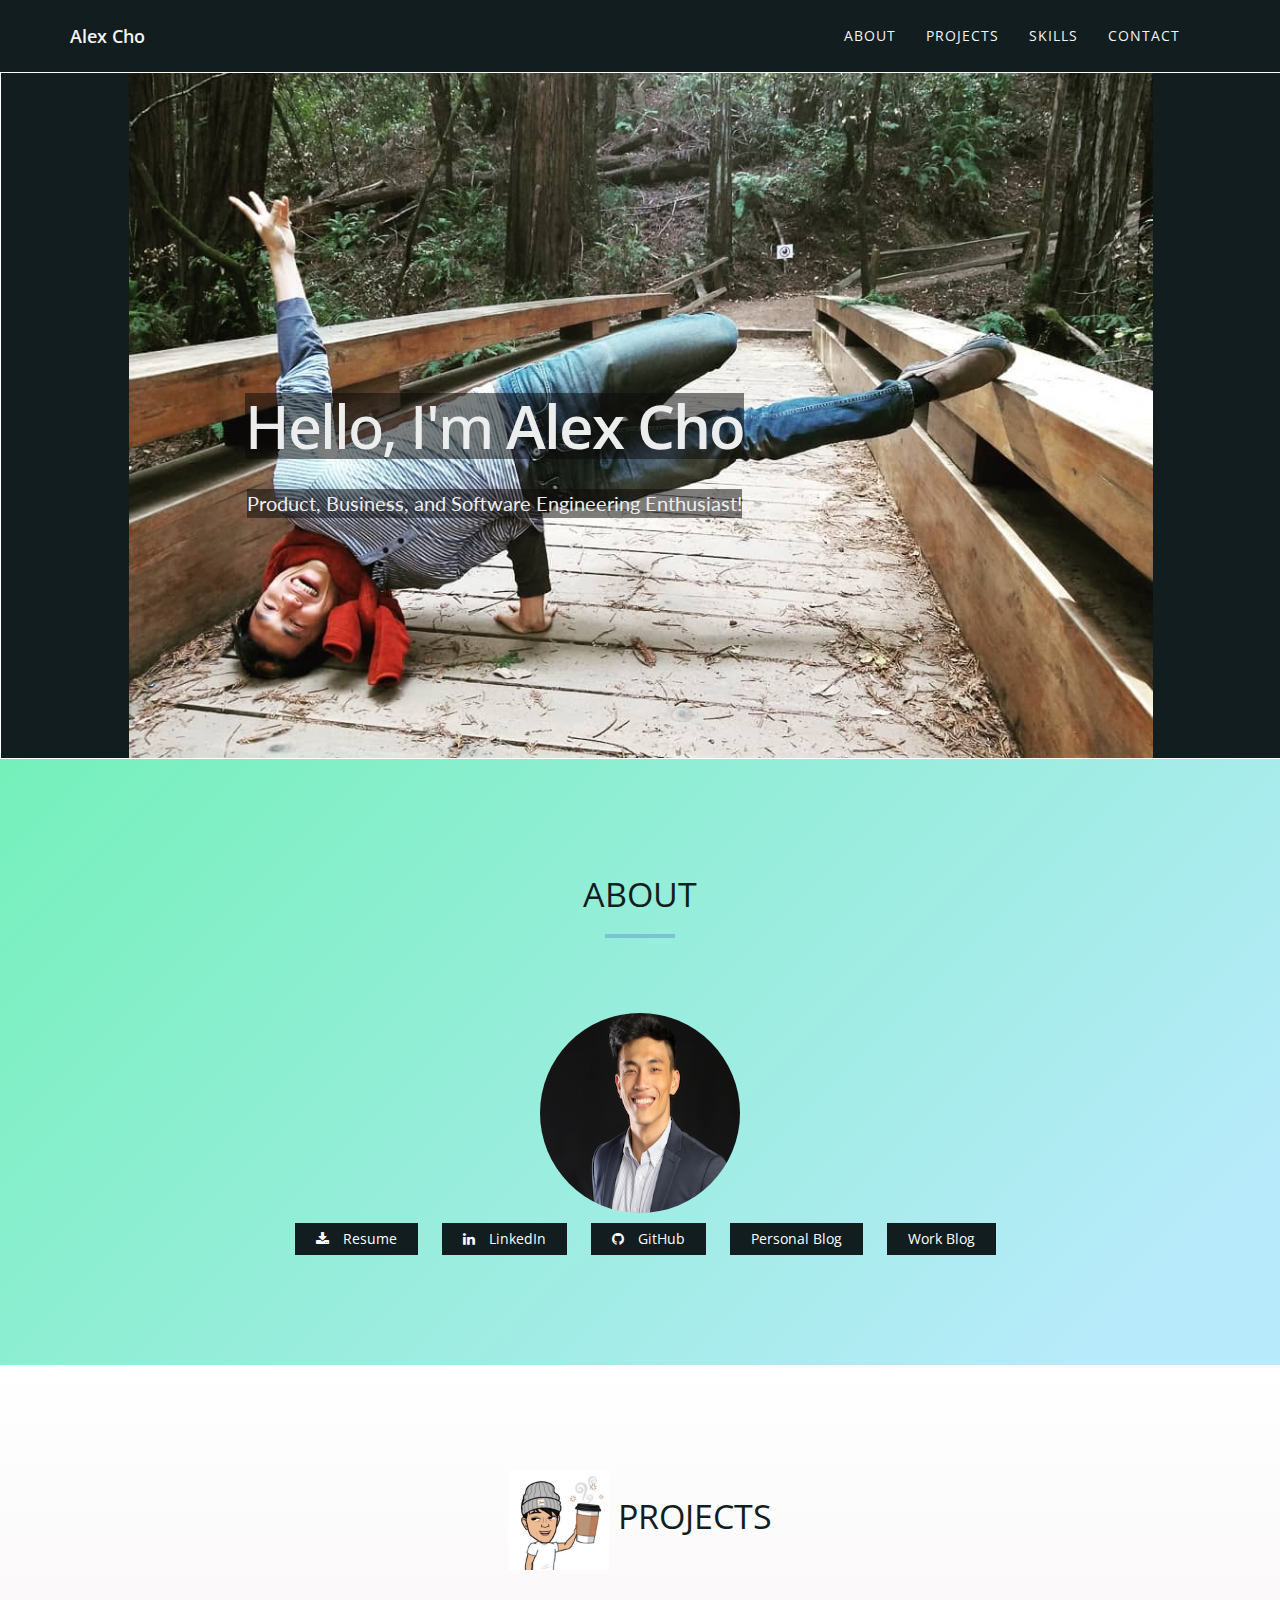
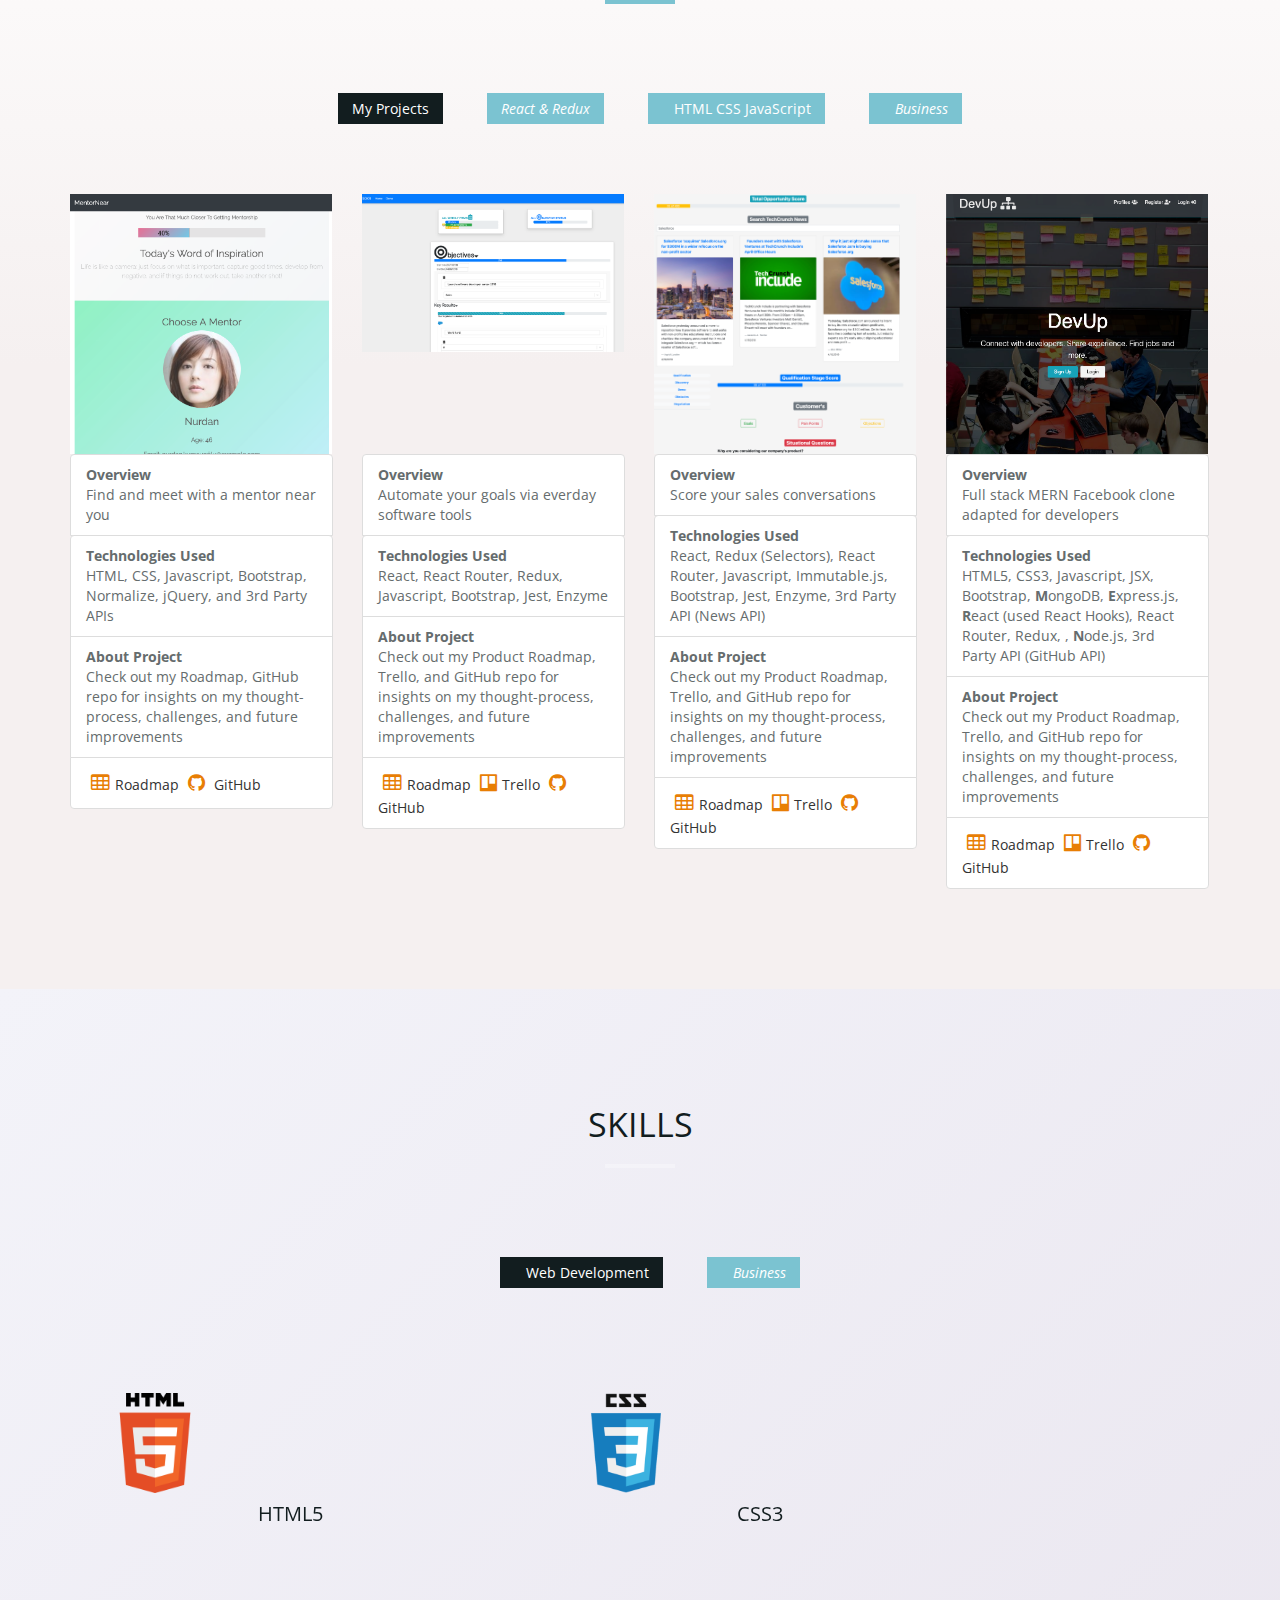
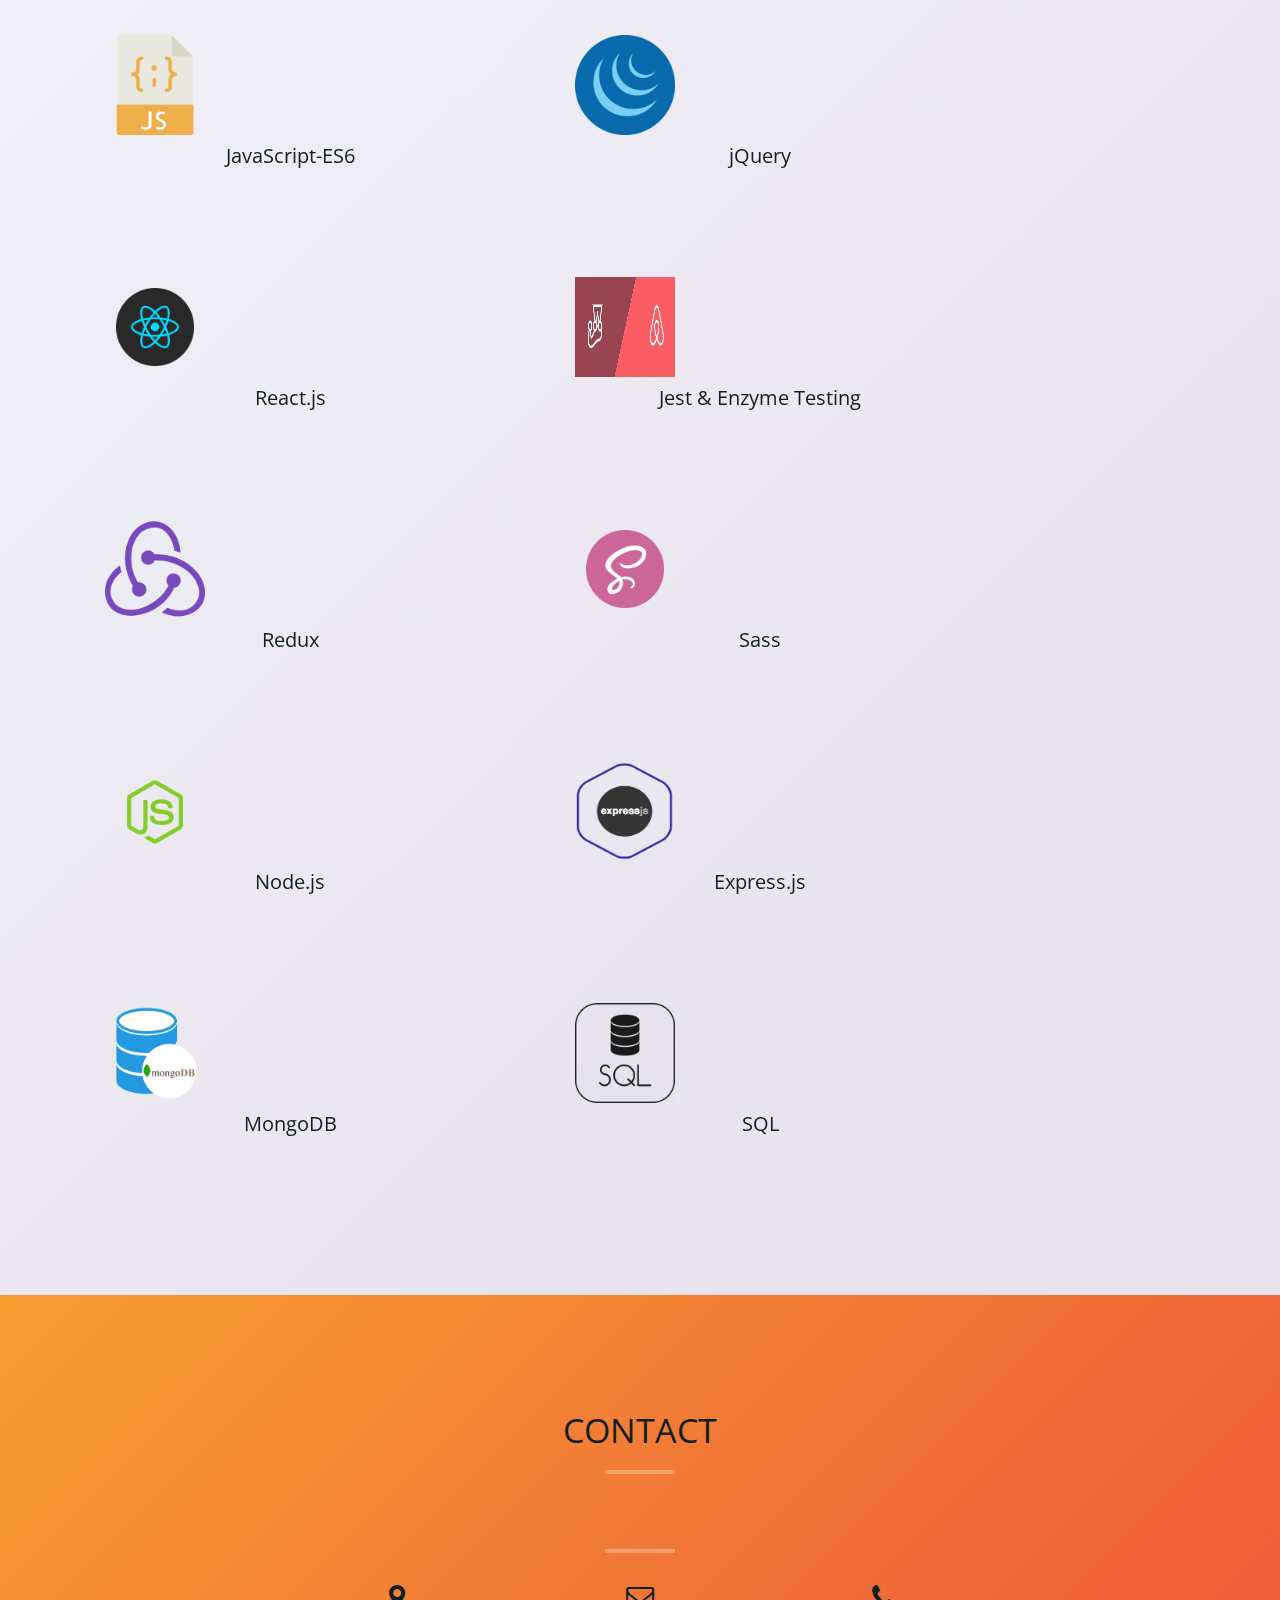
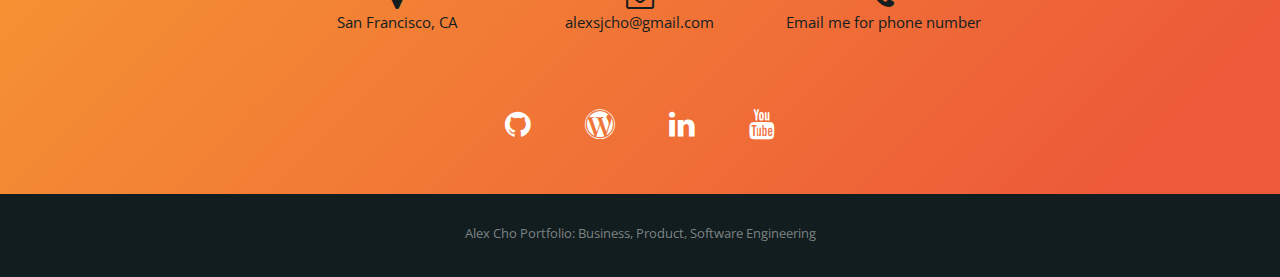
==== commit 0eb52180: "added a business project" ====
--- a/index.html
+++ b/index.html
@@ -8,7 +8,7 @@
     />
     <meta charset="utf-8" />
     <meta name="viewport" content="width=device-width, initial-scale=1" />
-    <title>Alex Cho - Software Developer</title>
+    <title>Alex Cho - Portfolio</title>
     <meta name="description" content="" />
     <meta name="author" content="" />
 
@@ -193,6 +193,11 @@
                     <i class="fab fa-js"></i> JavaScript
                   </a>
                 </li>
+                <li>
+                  <a href="#" data-filter=".business">
+                    <i class="fas fa-globe"> Business </i>
+                  </a>
+                </li>
                 <!-- <li><a href="#" data-filter="*">All</a></li> -->
               </ol>
             </li>
@@ -920,6 +925,55 @@
                         href="https://github.com/alexsjcho/airbnb-clone-css-grid"
                         ><i class="fa fa-github"></i> GitHub</a
                       >
+                    </li>
+                  </ul>
+                </div>
+              </div>
+            </div>
+            <!-- End Project Item Break -->
+
+            <!-- Project Item Break -->
+            <div class="col-sm-6 col-md-3 col-lg-3 business">
+              <div class="portfolio-item">
+                <div class="hover-bg">
+                  <a
+                    href="https://www.udemy.com/course/how-to-get-a-technical-customer-facing-role/"
+                  >
+                    <div class="hover-text">
+                      <h4>How To Get A Technical Customer Facing Role?</h4>
+                      <small>Click Udemy Course </small>
+                    </div>
+                    <img
+                      src="img/business/technical-customer-facing-roles.png"
+                      class="img-responsive"
+                      alt="technical-customer-facing-roles"
+                    />
+                  </a>
+                </div>
+                <div class="card-body">
+                  <li class="list-group-item">
+                    <b>Overview</b> <br />
+                    Spent 3-4 months to create a 13 hour course that breaksdown
+                    the skills and knowledge developed on how I got a technical
+                    customer facing role
+                  </li>
+                  <ul class="list-group list-group-flush">
+                    <li class="list-group-item">
+                      <b>Technologies Used</b> <br />
+                      Udemy, Google Suite (Sheet, Docs), Final Cut Pro, Camera,
+                      Audio Recording
+                    </li>
+
+                    <li class="list-group-item">
+                      <b>Skills</b> <br />
+                      Market research, course planning, video-audio-recording,
+                      marketing, and content creation
+                    </li>
+
+                    <li class="list-group-item">
+                      <b>Goal of Project</b> <br />
+                      Provide my career-changing experience at a low cost to
+                      students and career-changers
                     </li>
                   </ul>
                 </div>
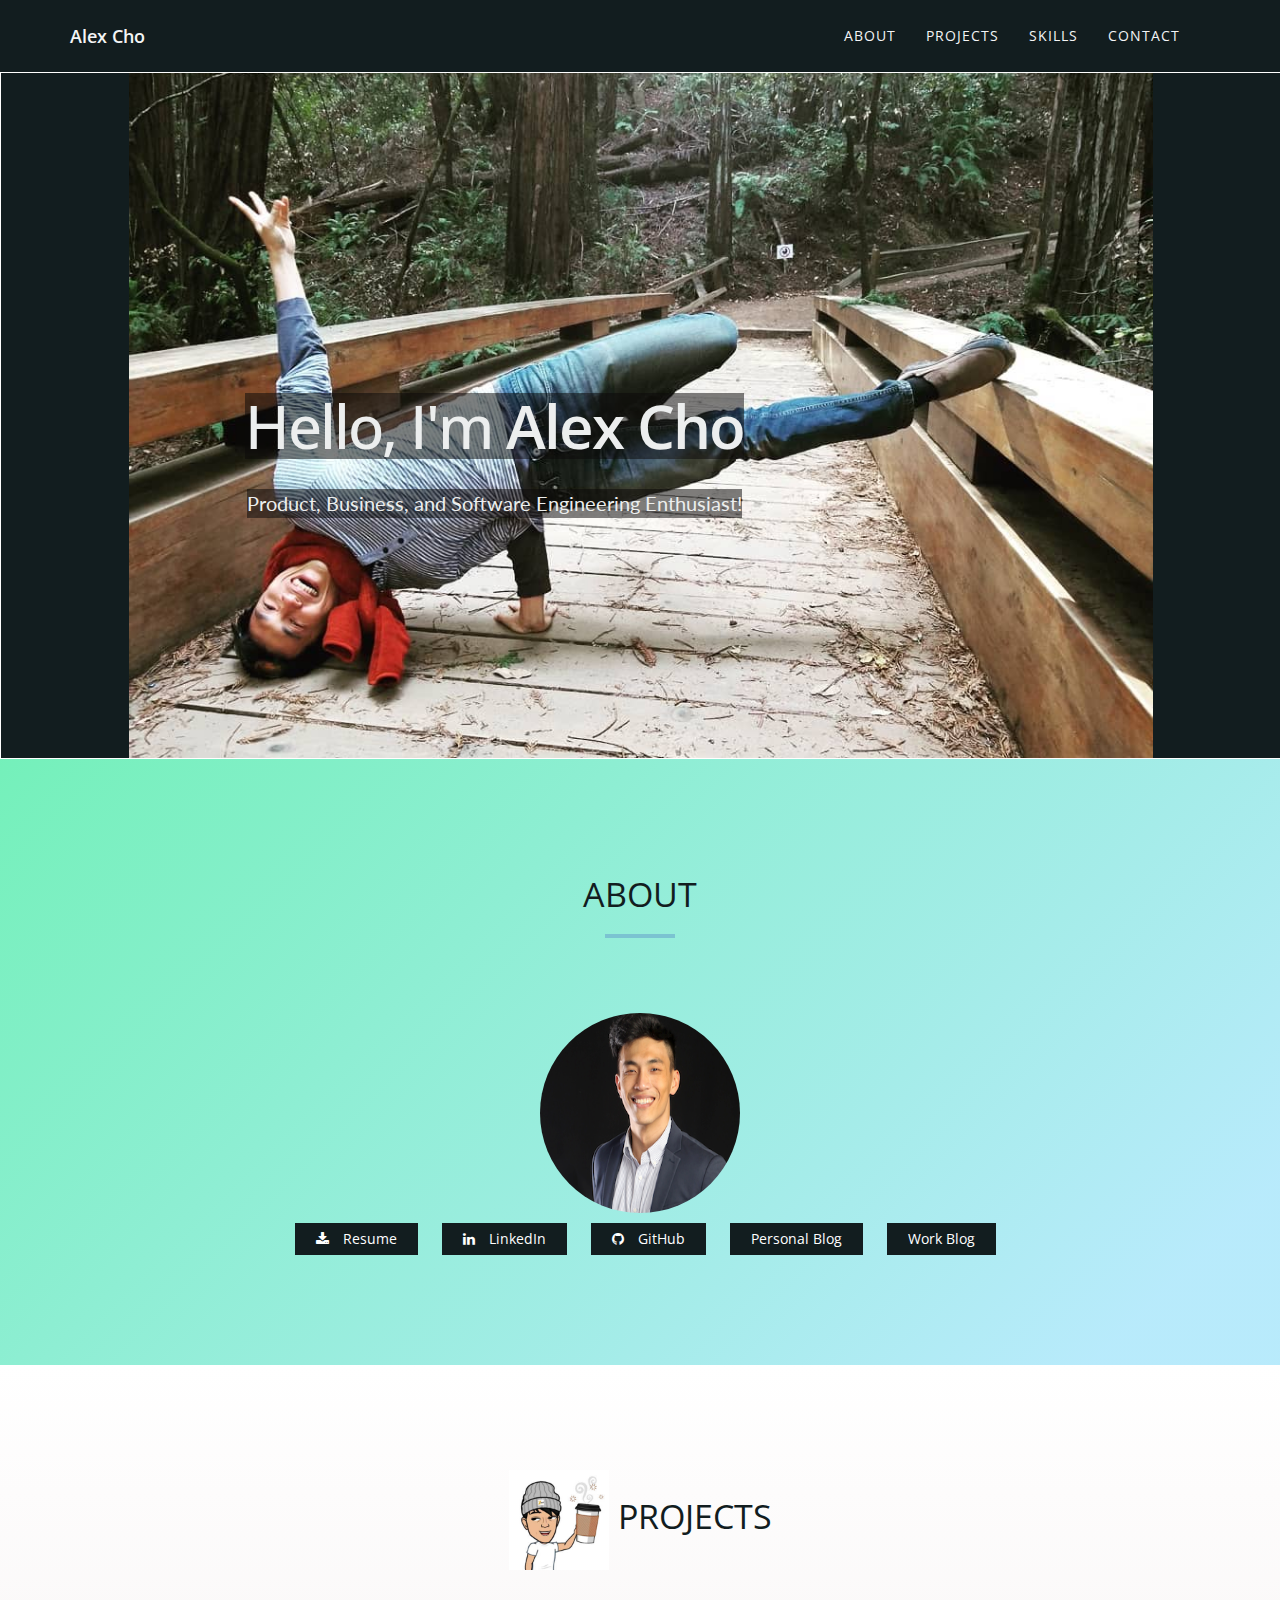
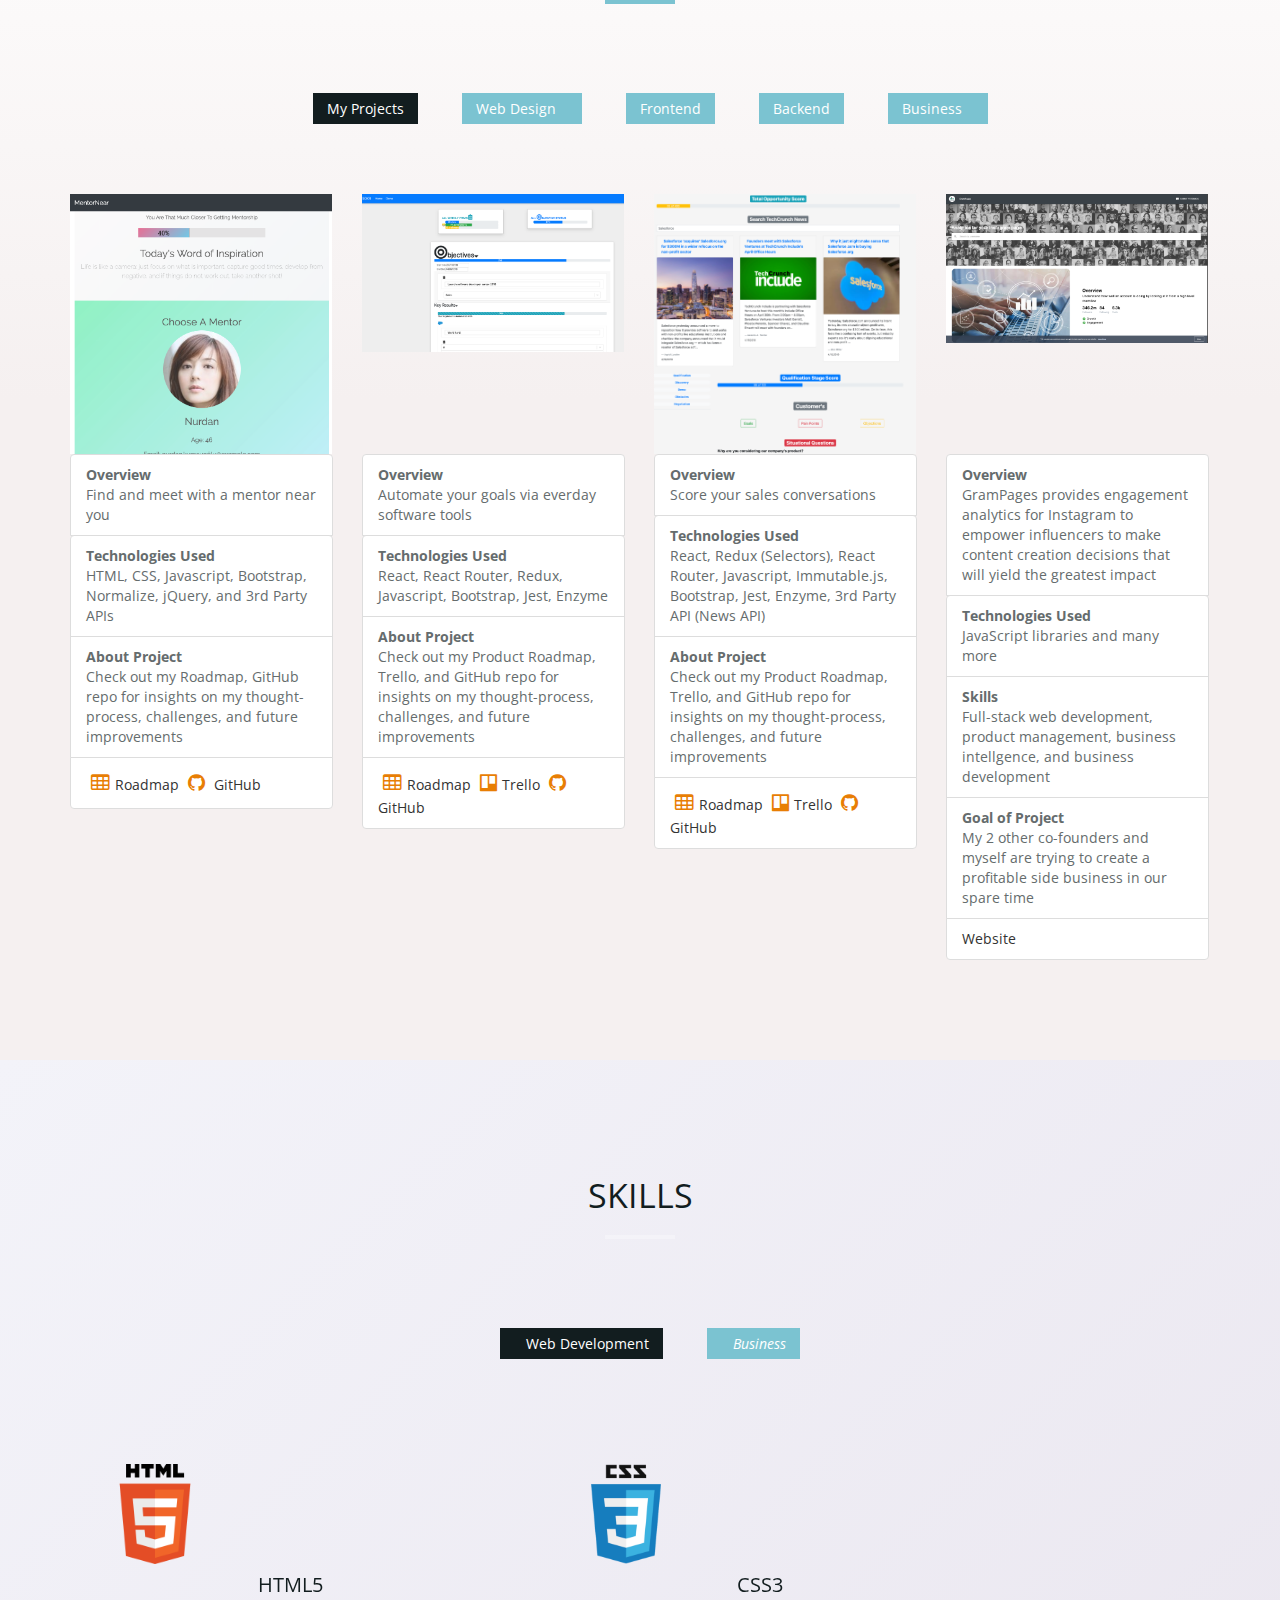
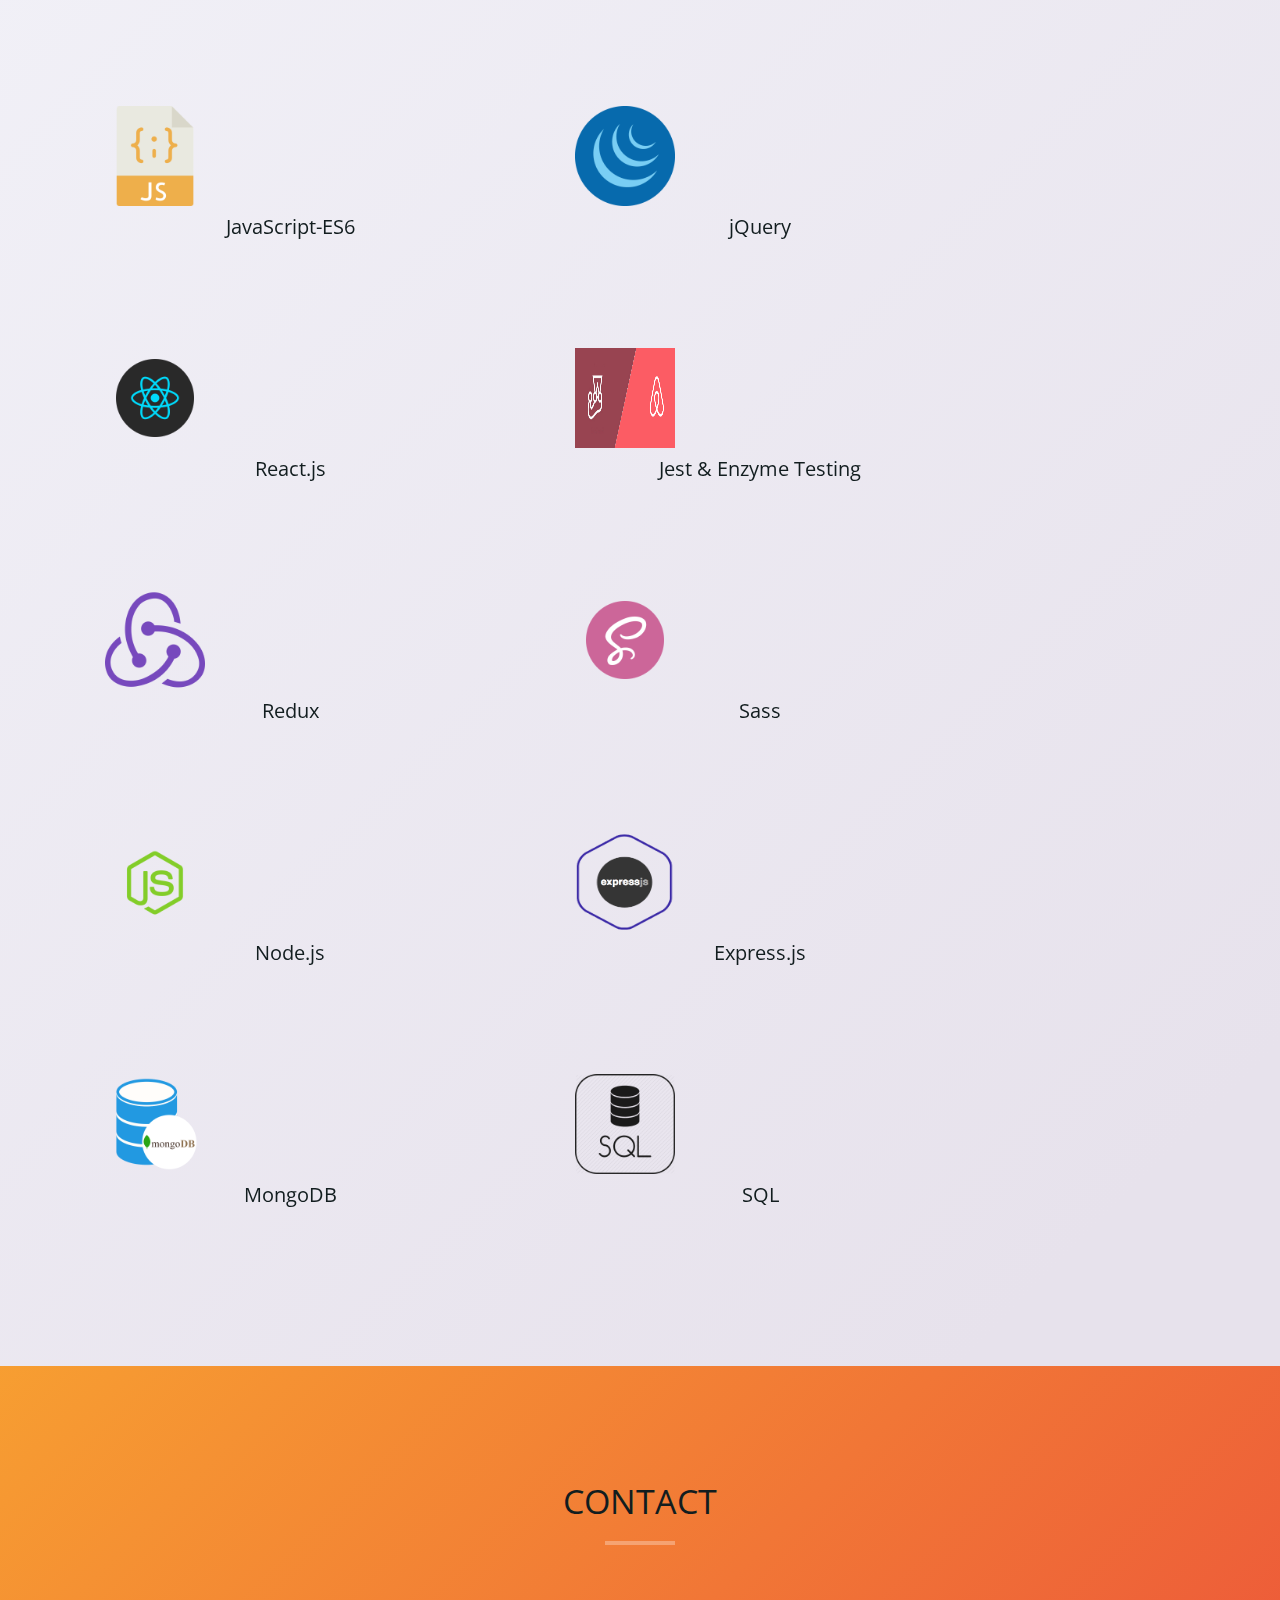
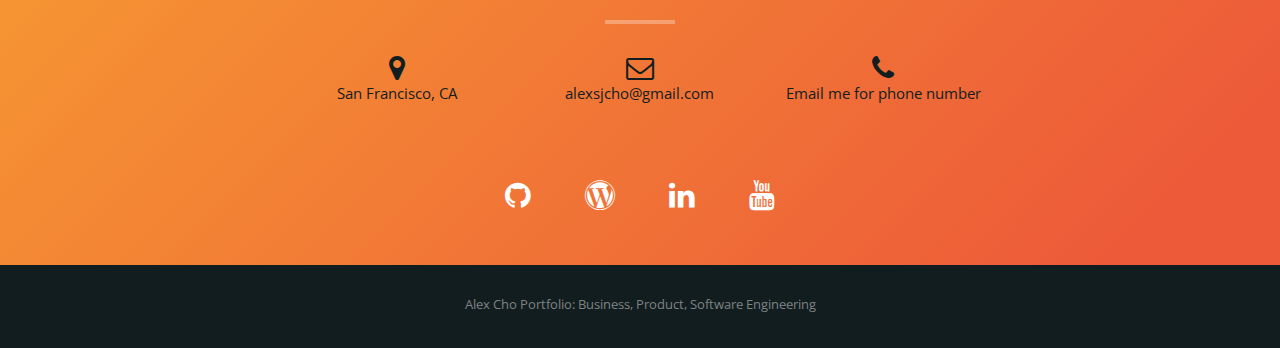
==== commit 25632162: "added practice node.js api project and personal grampages project" ====
--- a/index.html
+++ b/index.html
@@ -107,7 +107,7 @@
                 Hello, I'm <span class="name">Alex Cho</span>
               </h1>
               <br />
-              <p class="header-paragraph ">
+              <p class="header-paragraph">
                 Product, Business, and Software Engineering Enthusiast!
               </p>
 
@@ -132,7 +132,7 @@
           </div>
           <div class="col-md-8 col-md-offset-2 center text-center">
             <div class="about-text">
-              <div class="social text-center ">
+              <div class="social text-center">
                 <a
                   class="btn btn-primary"
                   href="https://docs.google.com/document/d/1e9mQFsLMkIq81pr47rEHQZZ16CP_MqdTqXbCJ4Mobk0/edit?usp=sharing"
@@ -178,24 +178,29 @@
               <ol class="type">
                 <li>
                   <a href="#" data-filter=".myproject" class="active">
-                    <i class="fas fa-user-check"></i> My Projects</a
-                  >
+                    My Projects <i class="fas fa-user-check"></i>
+                  </a>
+                </li>
+                <li>
+                  <a href="#" data-filter=".html-css-js">
+                    Web Design <i class="fab fa-html5"></i>
+                    <i class="fab fa-css3-alt"></i>
+                    <i class="fab fa-js"></i>
+                  </a>
                 </li>
                 <li>
                   <a href="#" data-filter=".react">
-                    <i class="fab fa-react"> React & Redux </i>
+                    Frontend <i class="fab fa-react"> </i>
                   </a>
                 </li>
                 <li>
-                  <a href="#" data-filter=".html-css-js">
-                    <i class="fab fa-html5"></i> HTML
-                    <i class="fab fa-css3-alt"></i> CSS
-                    <i class="fab fa-js"></i> JavaScript
+                  <a href="#" data-filter=".backend">
+                    Backend <i class="fab fa-node-js"></i>
                   </a>
                 </li>
                 <li>
                   <a href="#" data-filter=".business">
-                    <i class="fas fa-globe"> Business </i>
+                    Business <i class="fas fa-globe"> </i>
                   </a>
                 </li>
                 <!-- <li><a href="#" data-filter="*">All</a></li> -->
@@ -384,69 +389,55 @@
             <div class="col-sm-6 col-md-3 col-lg-3 myproject">
               <div class="portfolio-item">
                 <div class="hover-bg">
-                  <a
-                    href="https://nifty-hugle-cf06c5.netlify.com"
-                    title="Personal Projects "
-                  >
-                    <div class="hover-text">
-                      <h4>DevUp MERN Stack</h4>
-                      <small>Click For Demo</small>
-                    </div>
-                    <img
-                      src="img/portfolio/devup.png"
-                      class="img-responsive"
-                      alt="devup-mern-stack-app"
+                  <a href="https://grampages.com/">
+                    <div class="hover-text">
+                      <h4>GramPages</h4>
+                      <small>Click to view website </small>
+                    </div>
+                    <img
+                      src="img/myprojects/grampages.png"
+                      class="img-responsive"
+                      alt="grampages-website"
                     />
                   </a>
                 </div>
                 <div class="card-body">
                   <li class="list-group-item">
                     <b>Overview</b> <br />
-                    Full stack MERN Facebook clone adapted for developers
-                  </li>
-                  <ul class="list-group list-group-flush">
-                    <li class="list-group-item">
-                      <b>Technologies Used</b> <br />
-                      HTML5, CSS3, Javascript, JSX, Bootstrap, <b>M</b>ongoDB,
-                      <b>E</b>xpress.js, <b>R</b>eact (used React Hooks), React
-                      Router, Redux, , <b>N</b>ode.js, 3rd Party API (GitHub
-                      API)
-                    </li>
-
-                    <li class="list-group-item">
-                      <b>About Project</b> <br />
-                      Check out my Product Roadmap, Trello, and GitHub repo for
-                      insights on my thought-process, challenges, and future
-                      improvements
-                    </li>
-
-                    <li class="list-group-item">
-                      <a
-                        href="https://bit.ly/2XE46Ux
-                      "
-                        class="card-link"
-                        ><i class="fa fa-table"></i>Roadmap</a
-                      >
-
-                      <a
-                        href="https://trello.com/b/sm1E6ew0/devup-mern-stack-project "
-                        class="card-link"
-                        ><i class="fa fa-trello"></i>Trello</a
-                      >
-
-                      <a
-                        class="card-link"
-                        href="https://github.com/alexsjcho/mern-social-full-stack-app"
-                        ><i class="fa fa-github"></i> GitHub</a
-                      >
-                    </li>
-                  </ul>
-                </div>
-              </div>
-            </div>
+                    GramPages provides engagement analytics for Instagram to
+                    empower influencers to make content creation decisions that
+                    will yield the greatest impact
+                  </li>
+                  <ul class="list-group list-group-flush">
+                    <li class="list-group-item">
+                      <b>Technologies Used</b> <br />
+                      JavaScript libraries and many more
+                    </li>
+
+                    <li class="list-group-item">
+                      <b>Skills</b> <br />
+                      Full-stack web development, product management, business
+                      intellgence, and business development
+                    </li>
+
+                    <li class="list-group-item">
+                      <b>Goal of Project</b> <br />
+                      My 2 other co-founders and myself are trying to create a
+                      profitable side business in our spare time
+                    </li>
+
+                    <li class="list-group-item">
+                      <a class="card-link" href="https://grampages.com/"
+                        ><i class="fas fa-chart-line"></i>Website</a
+                      >
+                    </li>
+                  </ul>
+                </div>
+              </div>
+            </div>
+            <!-- End Project Item Break -->
 
             <!-- Container Break -->
-            <!-- End Project Item Break -->
 
             <!-- Project Item Break -->
             <div class="col-sm-6 col-md-3 col-lg-3 react">
@@ -974,6 +965,187 @@
                       <b>Goal of Project</b> <br />
                       Provide my career-changing experience at a low cost to
                       students and career-changers
+                    </li>
+                  </ul>
+                </div>
+              </div>
+            </div>
+            <!-- End Project Item Break -->
+
+            <!-- Project Item Break -->
+            <div class="col-sm-6 col-md-3 col-lg-3 business">
+              <div class="portfolio-item">
+                <div class="hover-bg">
+                  <a
+                    href="https://www.udemy.com/course/what-are-customer-facing-okrs/"
+                  >
+                    <div class="hover-text">
+                      <h4>Customer Facing (Collaborative) OKRs</h4>
+                      <small>Click Udemy Course </small>
+                    </div>
+                    <img
+                      src="img/business/cf-okr-banner.png"
+                      class="img-responsive"
+                      alt="customer-facing-okrs"
+                    />
+                  </a>
+                </div>
+                <div class="card-body">
+                  <li class="list-group-item">
+                    <b>Overview</b> <br />
+                    Achieve vertical and horizontal alignment between customer
+                    and vendor's internal customer facing teams
+                  </li>
+                  <ul class="list-group list-group-flush">
+                    <li class="list-group-item">
+                      <b>Technologies Used</b> <br />
+                      Udemy, Google Suite (Sheet, Docs), Final Cut Pro, Camera,
+                      Audio Recording, Basecamp 3
+                    </li>
+
+                    <li class="list-group-item">
+                      <b>Skills</b> <br />
+                      Market research, course planning, video-audio-recording,
+                      marketing, content creation, Basecamp 3, OKRs
+                    </li>
+
+                    <li class="list-group-item">
+                      <b>Goal of Project</b> <br />
+                      Provide a customer facing project and goal management
+                      framework for the greater Customer Success community to
+                      leverage
+                    </li>
+                  </ul>
+                </div>
+              </div>
+            </div>
+            <!-- End Project Item Break -->
+
+            <!-- BACKEND PROJECTS START -->
+
+            <!-- Project Item Break -->
+            <div class="col-sm-6 col-md-3 col-lg-3 backend">
+              <div class="portfolio-item">
+                <div class="hover-bg">
+                  <a
+                    href="https://nifty-hugle-cf06c5.netlify.com"
+                    title="Personal Projects "
+                  >
+                    <div class="hover-text">
+                      <h4>DevUp MERN Stack</h4>
+                      <small>Click For Demo</small>
+                    </div>
+                    <img
+                      src="img/portfolio/devup.png"
+                      class="img-responsive"
+                      alt="devup-mern-stack-app"
+                    />
+                  </a>
+                </div>
+                <div class="card-body">
+                  <li class="list-group-item">
+                    <b>Overview</b> <br />
+                    Full stack MERN Facebook clone adapted for developers, based
+                    off of Brad Tradversy tutorial to guide me through what it
+                    took to biuld a full stack web app
+                  </li>
+                  <ul class="list-group list-group-flush">
+                    <li class="list-group-item">
+                      <b>Technologies Used</b> <br />
+                      HTML5, CSS3, Javascript, JSX, Bootstrap, <b>M</b>ongoDB,
+                      <b>E</b>xpress.js, <b>R</b>eact (used React Hooks), React
+                      Router, Redux, , <b>N</b>ode.js, 3rd Party API (GitHub
+                      API)
+                    </li>
+
+                    <li class="list-group-item">
+                      <b>About Project</b> <br />
+                      Check out my Product Roadmap, Trello, and GitHub repo for
+                      insights on my thought-process, challenges, and future
+                      improvements
+                    </li>
+
+                    <li class="list-group-item">
+                      <a
+                        href="https://bit.ly/2XE46Ux
+                        "
+                        class="card-link"
+                        ><i class="fa fa-table"></i>Roadmap</a
+                      >
+
+                      <a
+                        href="https://trello.com/b/sm1E6ew0/devup-mern-stack-project "
+                        class="card-link"
+                        ><i class="fa fa-trello"></i>Trello</a
+                      >
+
+                      <a
+                        class="card-link"
+                        href="https://github.com/alexsjcho/mern-social-full-stack-app"
+                        ><i class="fa fa-github"></i> GitHub</a
+                      >
+                    </li>
+                  </ul>
+                </div>
+              </div>
+            </div>
+
+            <!-- End Project Item Break -->
+
+            <!-- Project Item Break -->
+            <div class="col-sm-6 col-md-3 col-lg-3 backend">
+              <div class="portfolio-item">
+                <div class="hover-bg">
+                  <a
+                    href="https://alexsjcho.github.io/devcamper-nodejs-api-project/"
+                  >
+                    <div class="hover-text">
+                      <h4>Devcamper API App</h4>
+                      <small>Click to view API documentations </small>
+                    </div>
+                    <img
+                      src="img/backend/devcamper.png"
+                      class="img-responsive"
+                      alt="devcamper node.js api"
+                    />
+                  </a>
+                </div>
+                <div class="card-body">
+                  <li class="list-group-item">
+                    <b>Overview</b> <br />
+                    Simulates different API routes for a bootcamp reviewer web
+                    app
+                  </li>
+                  <ul class="list-group list-group-flush">
+                    <li class="list-group-item">
+                      <b>Technologies Used</b> <br />
+                      JavaScript(ES6), Node.js, Express.js, Postman, GitHub, and
+                      lots of other related Javascript libraries
+                    </li>
+
+                    <li class="list-group-item">
+                      <b>Skills</b> <br />
+                      Create APIs via Node.js, test via Postman, create
+                      documentation via DocGen and Postman
+                    </li>
+
+                    <li class="list-group-item">
+                      <b>Goal of Project</b> <br />
+                      Worked on creating APIs during 2 weeks break from working
+                      on GramPages to refresh up on Backend development skills
+                    </li>
+
+                    <li class="list-group-item">
+                      <a
+                        class="card-link"
+                        href="https://github.com/alexsjcho/devcamper-nodejs-api-project/tree/master"
+                        ><i class="fa fa-github"></i> GitHub</a
+                      >
+                      <a
+                        class="card-link"
+                        href="https://documenter.getpostman.com/view/6585912/SztK2kFS?version=latest"
+                        ><i class="fas fa-book"></i> Postman Docs</a
+                      >
                     </li>
                   </ul>
                 </div>
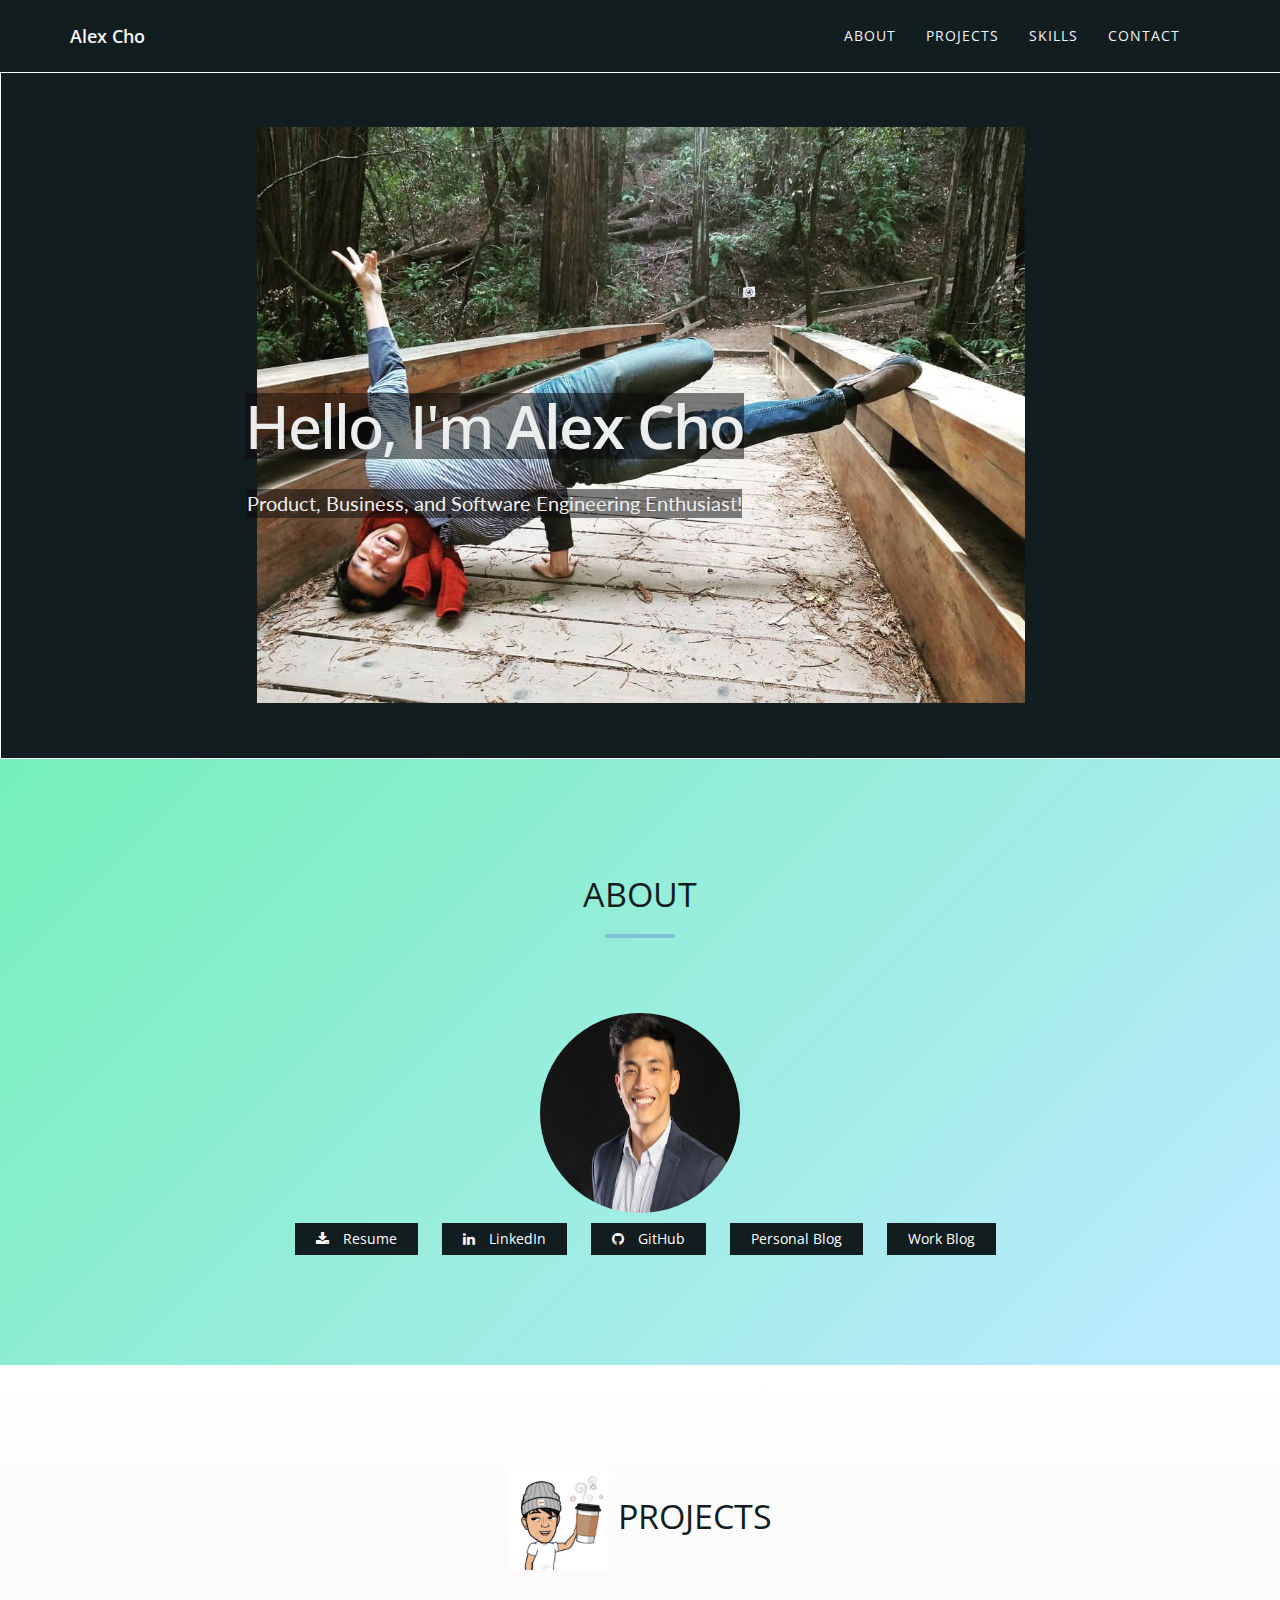
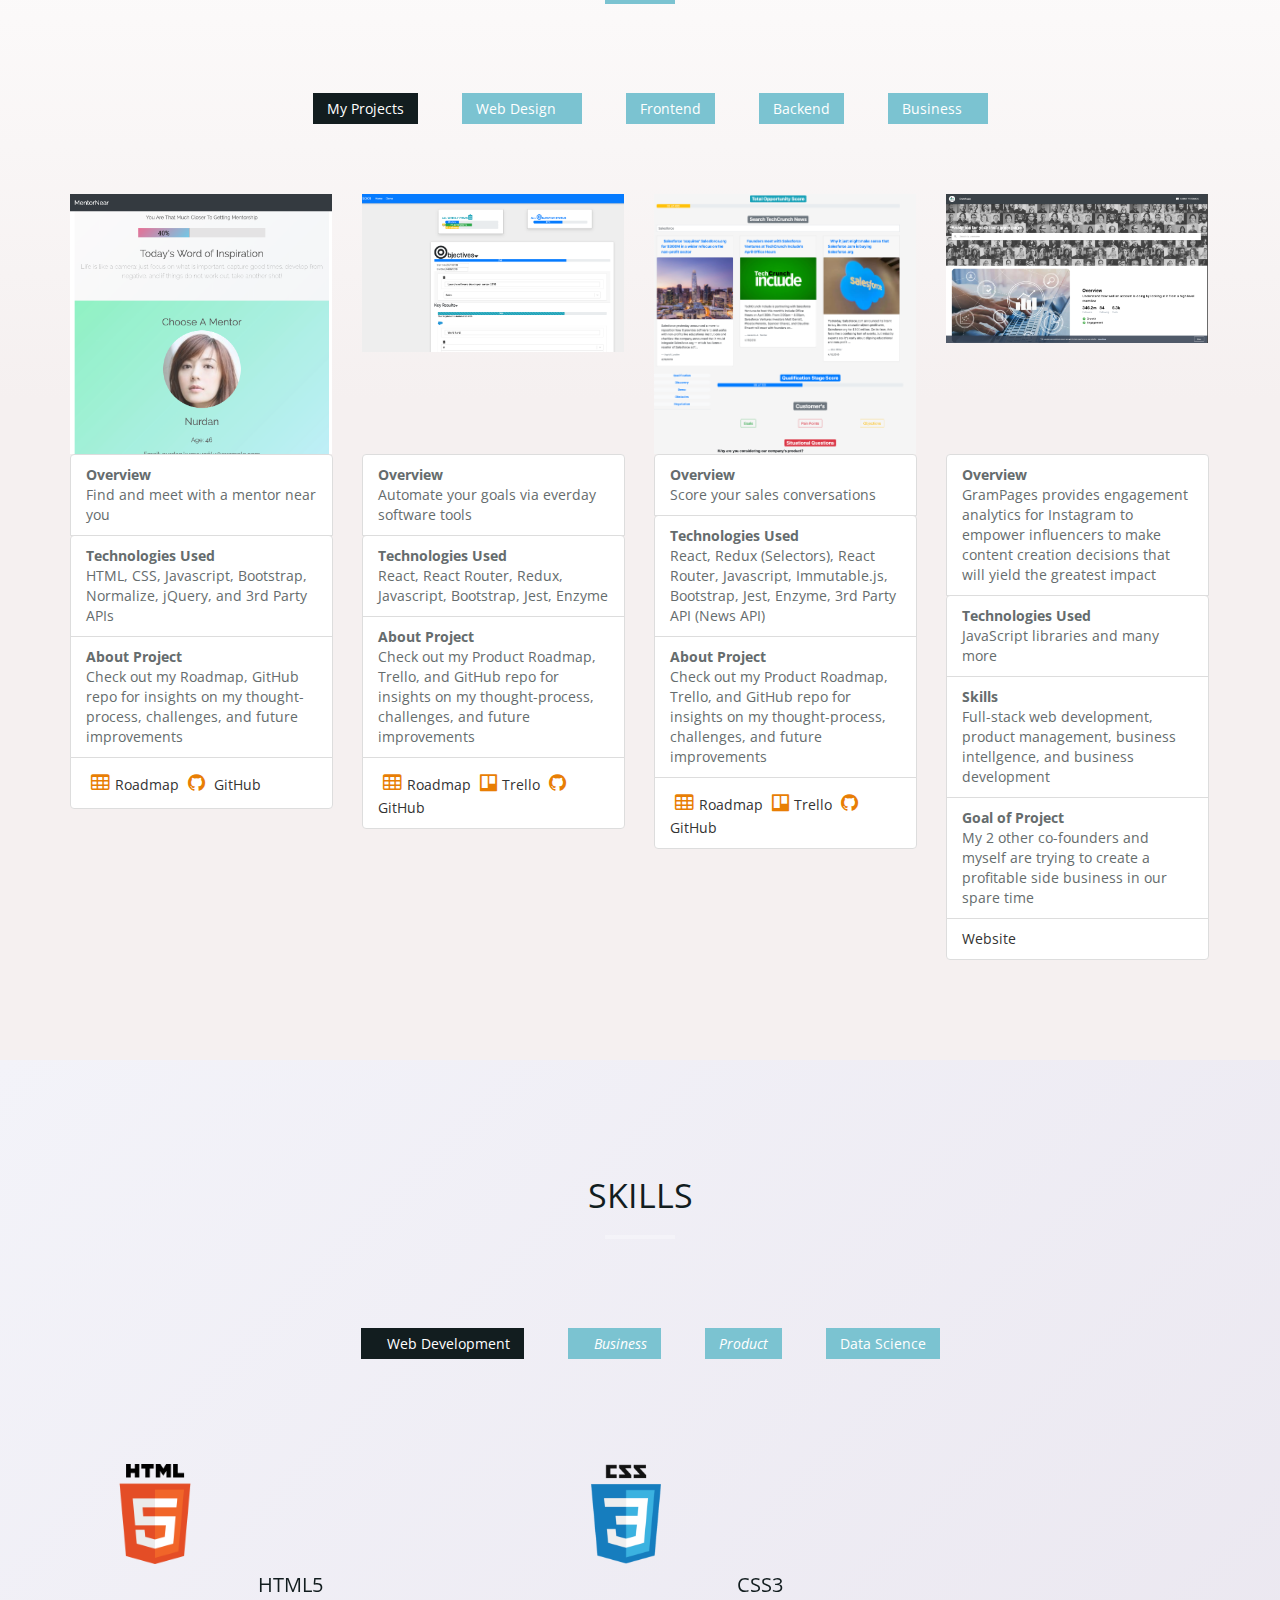
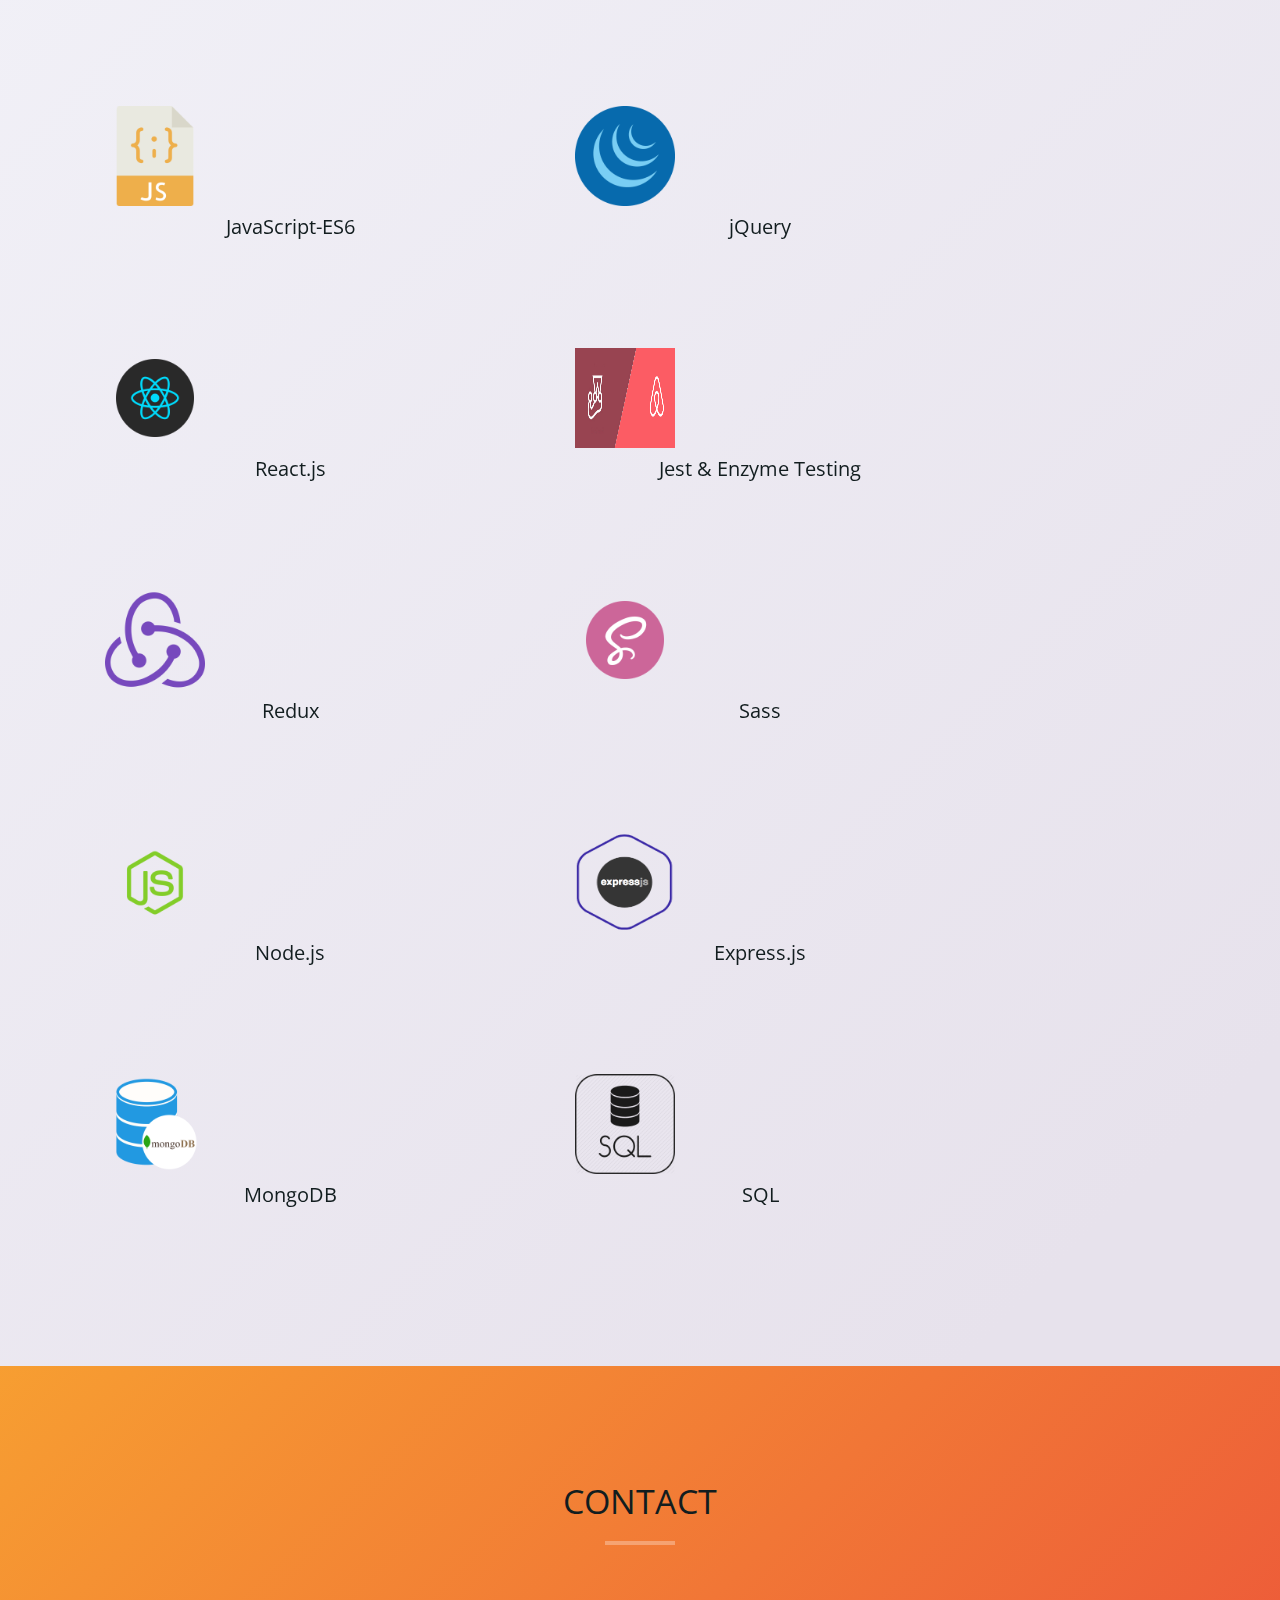
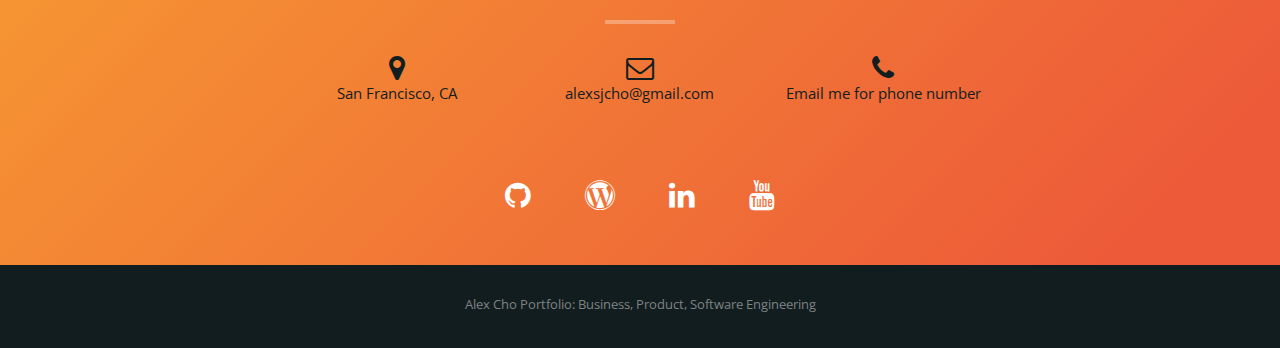
==== commit 0afbf50c: "added Product, Data Science skills sections" ====
--- a/index.html
+++ b/index.html
@@ -1181,6 +1181,16 @@
                     <i class="fas fa-globe"> Business </i>
                   </a>
                 </li>
+                <li>
+                  <a href="#" data-filter=".product">
+                    <i class="fab fa-product-hunt"> Product </i>
+                  </a>
+                </li>
+                <li>
+                  <a href="#" data-filter=".datascience">
+                    <i class="fas fa-chart-bar"></i> Data Science
+                  </a>
+                </li>
                 <!-- <li><a href="#" data-filter="*">All</a></li> -->
               </ol>
             </li>
@@ -1188,11 +1198,12 @@
           <div class="clearfix"></div>
         </div>
 
-        <!-- Web Development Skills -->
         <div class="row">
           <!-- Skills Div Section Begins -->
           <div class="skills">
-            <!--Skill Item Begin -->
+            <!--BEGIN SKILLS SECTION  -->
+
+            <!-- Web Development Skills -->
             <div class="col-md-4 col-sm-6 skill webdevelopment">
               <img class="skill-logo" src="img/skills/html.png" alt="html5" />
               <h4>HTML5</h4>
@@ -1305,8 +1316,123 @@
             </div>
             <!-- Skill Item End -->
 
+            <!-- Skill Item Begin -->
+            <div class="col-md-4 col-sm-6 skill business">
+              <img
+                class="skill-logo"
+                src="img/skills/negotiation.png"
+                alt="negotiation"
+              />
+              <h4>Negotiation</h4>
+            </div>
+            <!-- Skill Item End -->
+
+            <!-- Skill Item Begin -->
+            <div class="col-md-4 col-sm-6 skill business">
+              <img
+                class="skill-logo"
+                src="img/skills/strategic-planning.png"
+                alt="strategic-planning"
+              />
+              <h4>Strategic Planning</h4>
+            </div>
+            <!-- Skill Item End -->
+
+            <!-- Skill Item Begin -->
+            <div class="col-md-4 col-sm-6 skill business">
+              <img
+                class="skill-logo"
+                src="img/skills/customer-success.png"
+                alt="customer-success"
+              />
+              <h4>Customer Success</h4>
+            </div>
+            <!-- Skill Item End -->
+
+            <!-- Skill Item Begin -->
+            <div class="col-md-4 col-sm-6 skill business">
+              <img
+                class="skill-logo"
+                src="img/skills/communication.png"
+                alt="communication"
+              />
+              <h4>Communication</h4>
+            </div>
+            <!-- Skill Item End -->
+
+            <!-- Skill Item Begin -->
+            <div class="col-md-4 col-sm-6 skill business">
+              <img
+                class="skill-logo"
+                src="img/skills/relationship-management.jpg"
+                alt="relationship-management"
+              />
+              <h4>Relationship Management</h4>
+            </div>
+            <!-- Skill Item End -->
+
+            <!-- Skill Item Begin -->
+            <div class="col-md-4 col-sm-6 skill business">
+              <img
+                class="skill-logo"
+                src="img/skills/time-management.png"
+                alt="time-management"
+              />
+              <h4>Time Management</h4>
+            </div>
+            <!-- Skill Item End -->
+
+            <!-- Skill Item Begin -->
+            <div class="col-md-4 col-sm-6 skill business">
+              <img
+                class="skill-logo"
+                src="img/skills/account-management.png"
+                alt="account-management"
+              />
+              <h4>Account Management</h4>
+            </div>
+            <!-- Skill Item End -->
+
+            <!-- Skill Item Begin -->
+            <div class="col-md-4 col-sm-6 skill business">
+              <img
+                class="skill-logo"
+                src="img/skills/leadership.png"
+                alt="leadership"
+              />
+              <h4>Leadership</h4>
+            </div>
+            <!-- Skill Item End -->
+            <!-- END BUSINESS SKILLS SKILLS SECTION -->
+
+            <!-- Break Point -->
+
+            <!-- BEGIN PRODUCT SKILLS SKILLS SECTION -->
+
             <!--Skill Item Begin-->
-            <div class="col-md-4 col-sm-6 skill business">
+            <div class="col-md-4 col-sm-6 skill product">
+              <img
+                class="skill-logo"
+                src="img/product/product-requirement-doc.png"
+                alt="product-requirement-doc"
+              />
+              <h4>Product Requirement Document</h4>
+            </div>
+            <!-- Skill Item End -->
+
+            <!--Skill Item Begin-->
+            <div class="col-md-4 col-sm-6 skill product">
+              <img
+                class="skill-logo"
+                src="img/product/jira-scrum.png"
+                alt="jira-scrum"
+              />
+              <h4>JIRA SCRUM</h4>
+            </div>
+            <!-- Skill Item End -->
+
+            <!--Skill Item Begin-->
+            <div class="col-md-4 col-sm-6 skill product">
               <img
                 class="skill-logo"
                 src="img/skills/project-management.png"
@@ -1316,30 +1442,19 @@
             </div>
             <!-- Skill Item End -->
 
-            <!-- Skill Item Begin -->
-            <div class="col-md-4 col-sm-6 skill business">
-              <img
-                class="skill-logo"
-                src="img/skills/negotiation.png"
-                alt="negotiation"
-              />
-              <h4>Negotiation</h4>
-            </div>
-            <!-- Skill Item End -->
-
-            <!-- Skill Item Begin -->
-            <div class="col-md-4 col-sm-6 skill business">
-              <img
-                class="skill-logo"
-                src="img/skills/strategic-planning.png"
-                alt="strategic-planning"
-              />
-              <h4>Strategic Planning</h4>
-            </div>
-            <!-- Skill Item End -->
-
-            <!-- Skill Item Begin -->
-            <div class="col-md-4 col-sm-6 skill business">
+            <!-- Skill Item Begin-->
+            <div class="col-md-4 col-sm-6 skill product">
+              <img
+                class="skill-logo"
+                src="img/skills/business-analysis.png"
+                alt="business-analysis"
+              />
+              <h4>Business Analysis</h4>
+            </div>
+            <!-- Skill Item End -->
+
+            <!-- Skill Item Begin -->
+            <div class="col-md-4 col-sm-6 skill product">
               <img
                 class="skill-logo"
                 src="img/skills/systems-thinking.png"
@@ -1349,91 +1464,64 @@
             </div>
             <!-- Skill Item End -->
 
-            <!-- Skill Item Begin-->
-            <div class="col-md-4 col-sm-6 skill business">
-              <img
-                class="skill-logo"
-                src="img/skills/business-analysis.png"
-                alt="business-analysis"
-              />
-              <h4>Business Analysis</h4>
-            </div>
-            <!-- Skill Item End -->
-
-            <!-- Skill Item Begin -->
-            <div class="col-md-4 col-sm-6 skill business">
-              <img
-                class="skill-logo"
-                src="img/skills/customer-success.png"
-                alt="customer-success"
-              />
-              <h4>Customer Success</h4>
-            </div>
-            <!-- Skill Item End -->
-
-            <!-- Skill Item Begin -->
-            <div class="col-md-4 col-sm-6 skill business">
-              <img
-                class="skill-logo"
-                src="img/skills/communication.png"
-                alt="communication"
-              />
-              <h4>Communication</h4>
-            </div>
-            <!-- Skill Item End -->
-
-            <!-- Skill Item Begin -->
-            <div class="col-md-4 col-sm-6 skill business">
-              <img
-                class="skill-logo"
-                src="img/skills/relationship-management.jpg"
-                alt="relationship-management"
-              />
-              <h4>Relationship Management</h4>
-            </div>
-            <!-- Skill Item End -->
-
-            <!-- Skill Item Begin -->
-            <div class="col-md-4 col-sm-6 skill business">
-              <img
-                class="skill-logo"
-                src="img/skills/time-management.png"
-                alt="time-management"
-              />
-              <h4>Time Management</h4>
-            </div>
-            <!-- Skill Item End -->
-
-            <!-- Skill Item Begin -->
-            <div class="col-md-4 col-sm-6 skill business">
-              <img
-                class="skill-logo"
-                src="img/skills/account-management.png"
-                alt="account-management"
-              />
-              <h4>Account Management</h4>
-            </div>
-            <!-- Skill Item End -->
-
-            <!-- Skill Item Begin -->
-            <div class="col-md-4 col-sm-6 skill business">
-              <img
-                class="skill-logo"
-                src="img/skills/leadership.png"
-                alt="leadership"
-              />
-              <h4>Leadership</h4>
-            </div>
-            <!-- Skill Item End -->
-
-            <!-- Break Point -->
+            <!-- END PRODUCT SKILLS SKILLS SECTION -->
+
+            <!-- BEGIN DATA SCIENCE SKILLS SKILLS SECTION -->
+
+            <!-- Skill Item Begin -->
+            <div class="col-md-4 col-sm-6 skill datascience">
+              <img
+                class="skill-logo"
+                src="img/datascience/data-model.png"
+                alt="data-model"
+              />
+              <h4>Data Modeling Fundamentals</h4>
+            </div>
+            <!-- Skill Item End -->
+
+            <!-- Skill Item Begin -->
+            <div class="col-md-4 col-sm-6 skill datascience">
+              <img
+                class="skill-logo"
+                src="img/datascience/etl-design.png"
+                alt="etl-design"
+              />
+              <h4>ETL Design Fundamentals</h4>
+            </div>
+            <!-- Skill Item End -->
+
+            <!-- Skill Item Begin -->
+            <div class="col-md-4 col-sm-6 skill datascience">
+              <img
+                class="skill-logo"
+                src="img/datascience/data-visualization.png"
+                alt="data-visualization"
+              />
+              <h4>Data Visualization Fundamentals</h4>
+            </div>
+            <!-- Skill Item End -->
+
+            <!-- Skill Item Begin -->
+            <div class="col-md-4 col-sm-6 skill datascience">
+              <img
+                class="skill-logo"
+                src="img/datascience/metrics.png"
+                alt="metrics"
+              />
+              <h4>Metric Building Fundamentals</h4>
+            </div>
+            <!-- Skill Item End -->
+
+            <!-- END DATA SCIENCE SKILLS SKILLS SECTION -->
           </div>
-          <!-- Skills Section Div End -->
+          <!--END SKILLS SECTION  -->
         </div>
-        <!-- Row End -->
+        <!-- Skills Section Div End -->
       </div>
-      <!-- Container End -->
+      <!-- Row End -->
     </div>
+    <!-- Container End -->
+
     <!-- Skills Div End -->
 
     <!-- Contact Section -->
--- a/css/style.css
+++ b/css/style.css
@@ -183,7 +183,7 @@
 }
 /* Home Section */
 .intro {
-  display: table;
+  display: content;
   width: 100%;
   height: 100%;
   padding: 50px 0;
@@ -191,11 +191,11 @@
   color: rgb(40, 37, 37);
   background: url(../img/intro-bg.jpg) no-repeat center;
   background-color: #121d1f;
-  -webkit-background-size: cover;
-  -moz-background-size: cover;
-  background-size: cover;
-  -o-background-size: cover;
-  background-size: 80%;
+  -webkit-background-size: contain;
+  -moz-background-size: contain;
+  background-size: contain;
+  -o-background-size: contain;
+  background-size: 60%;
   margin: 1px;
 }
 
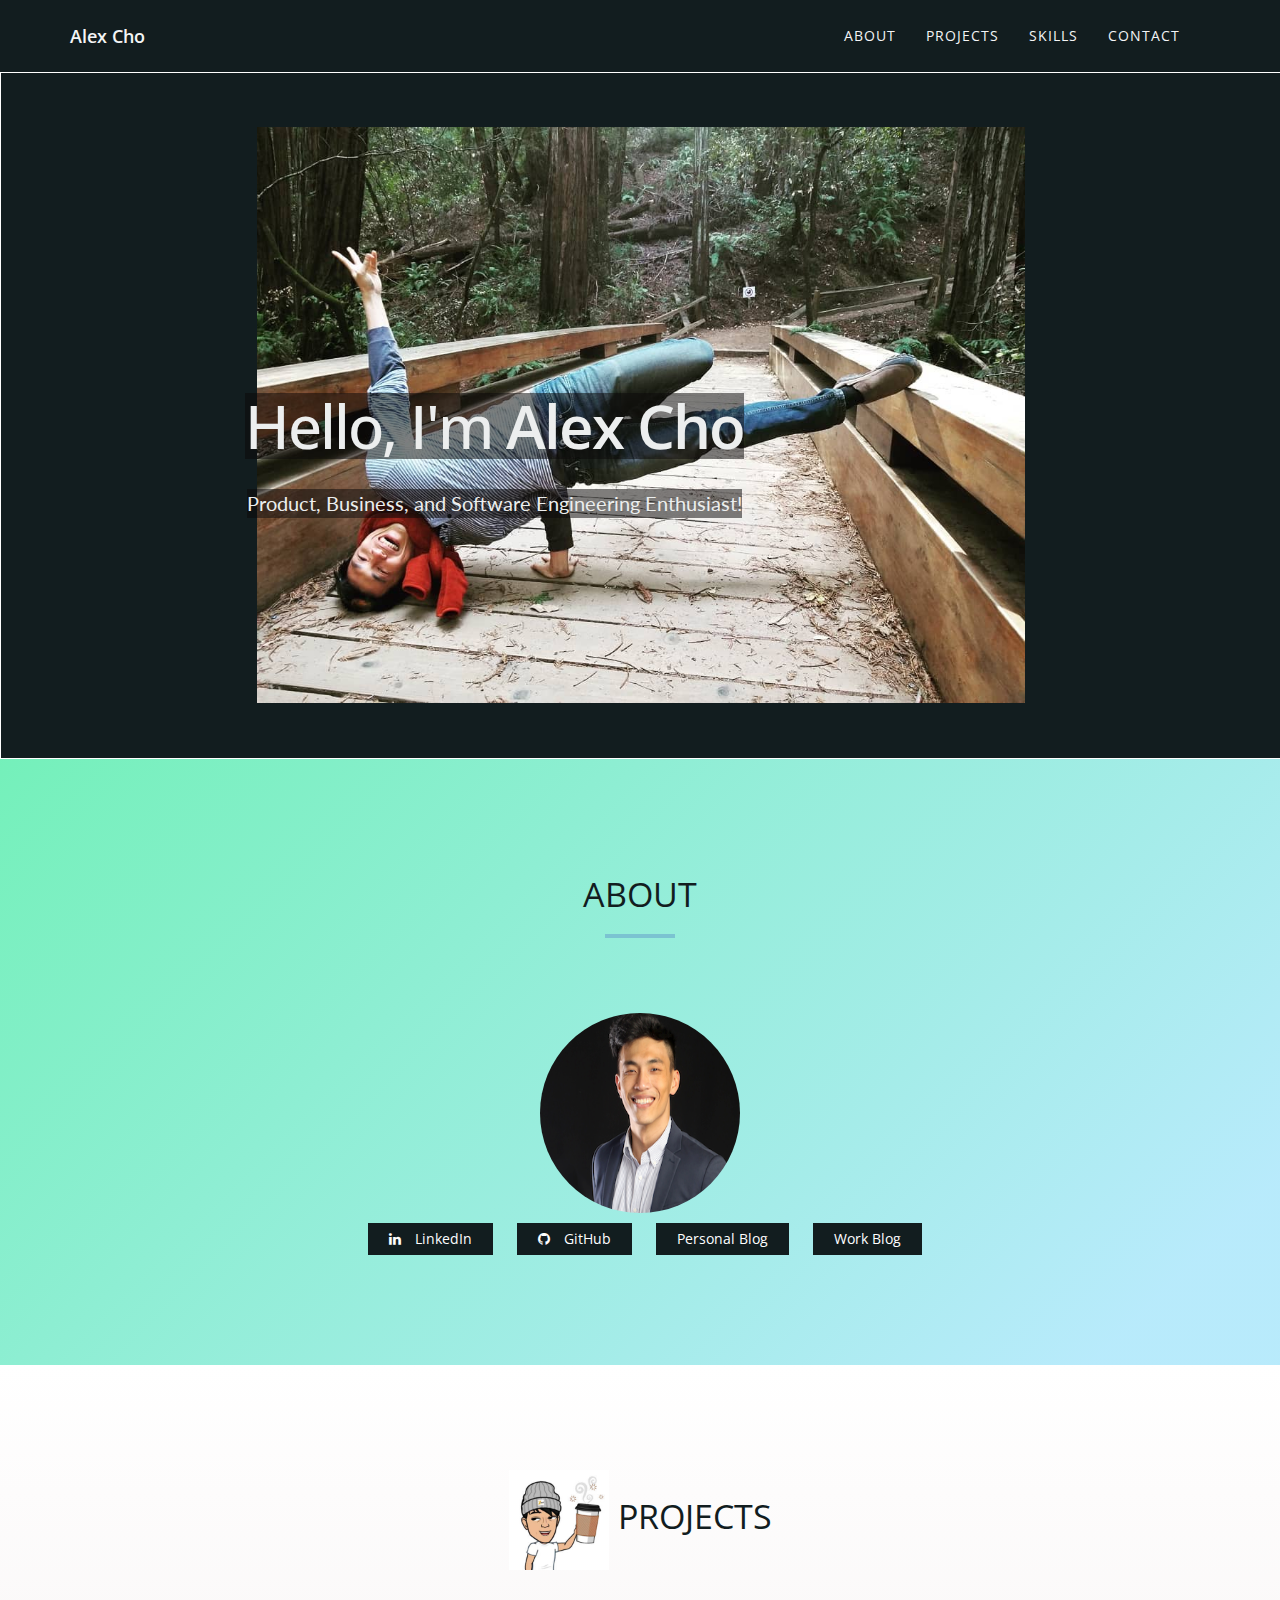
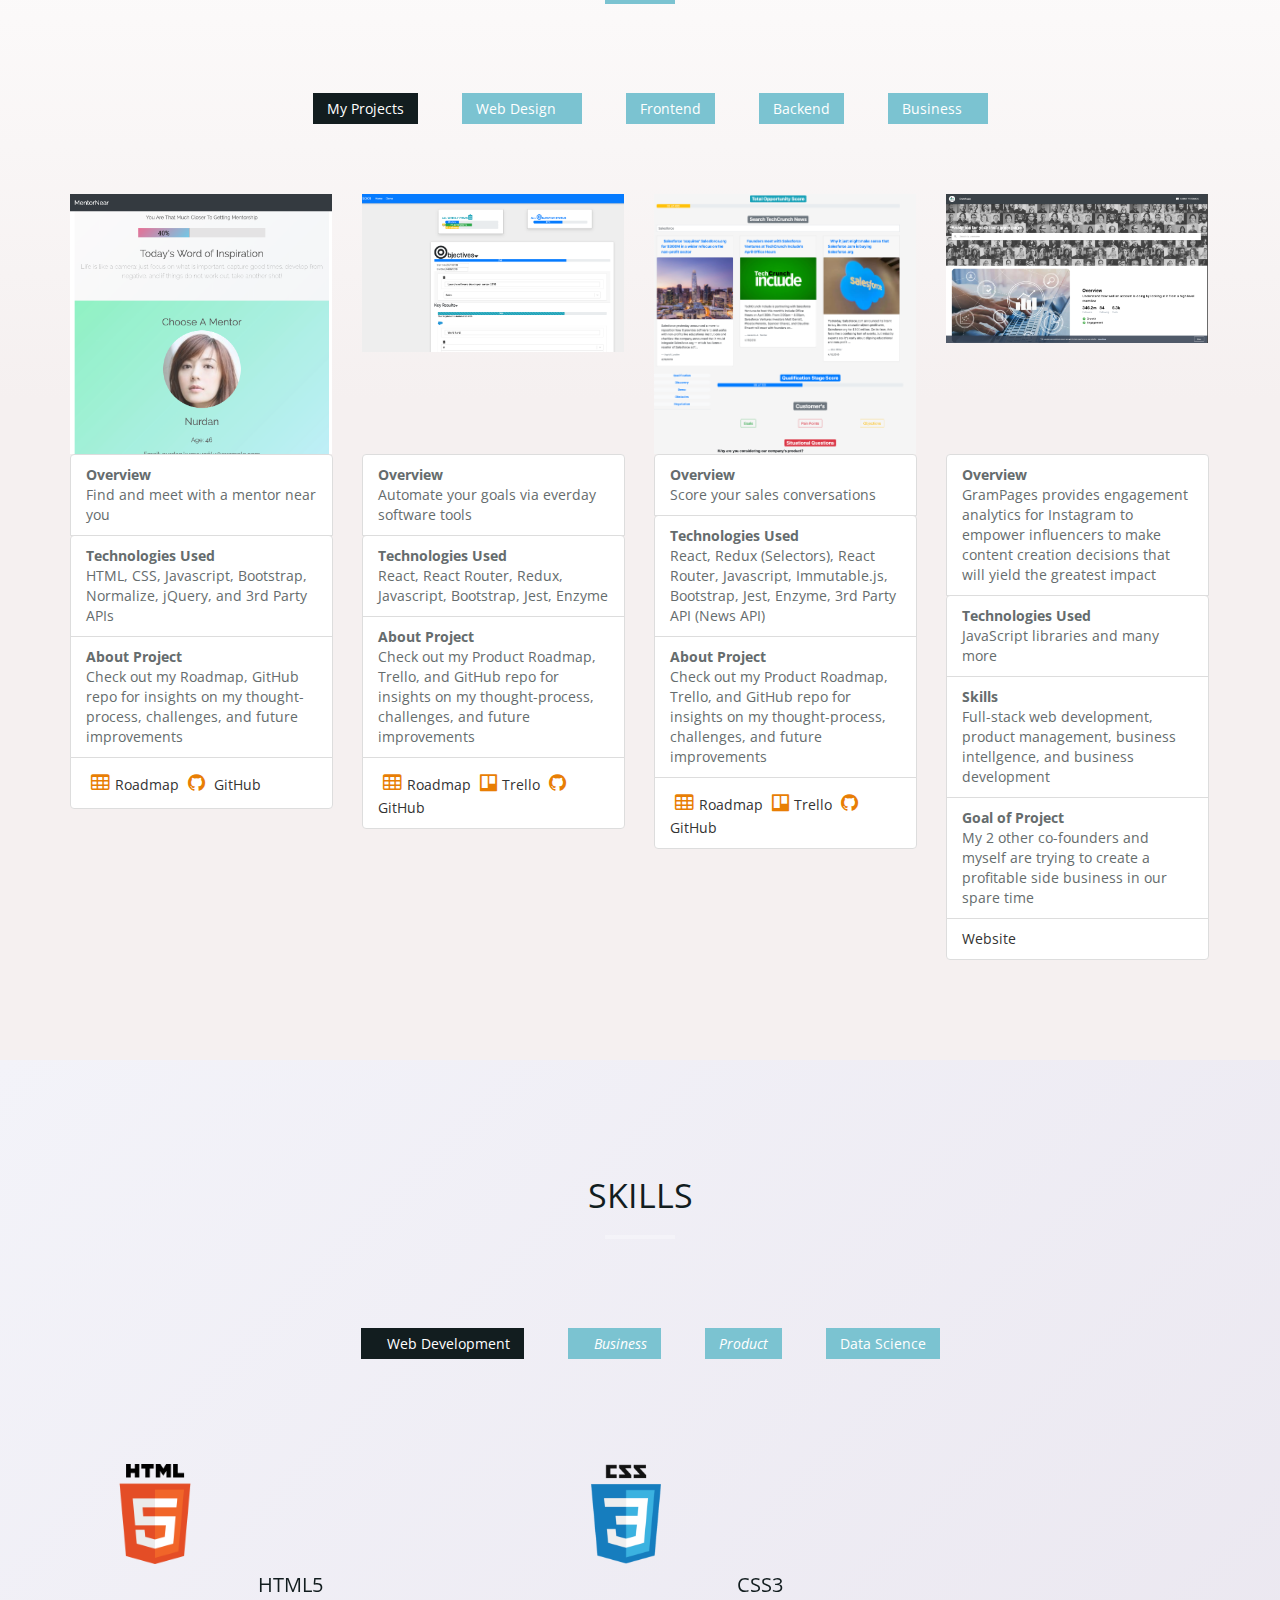
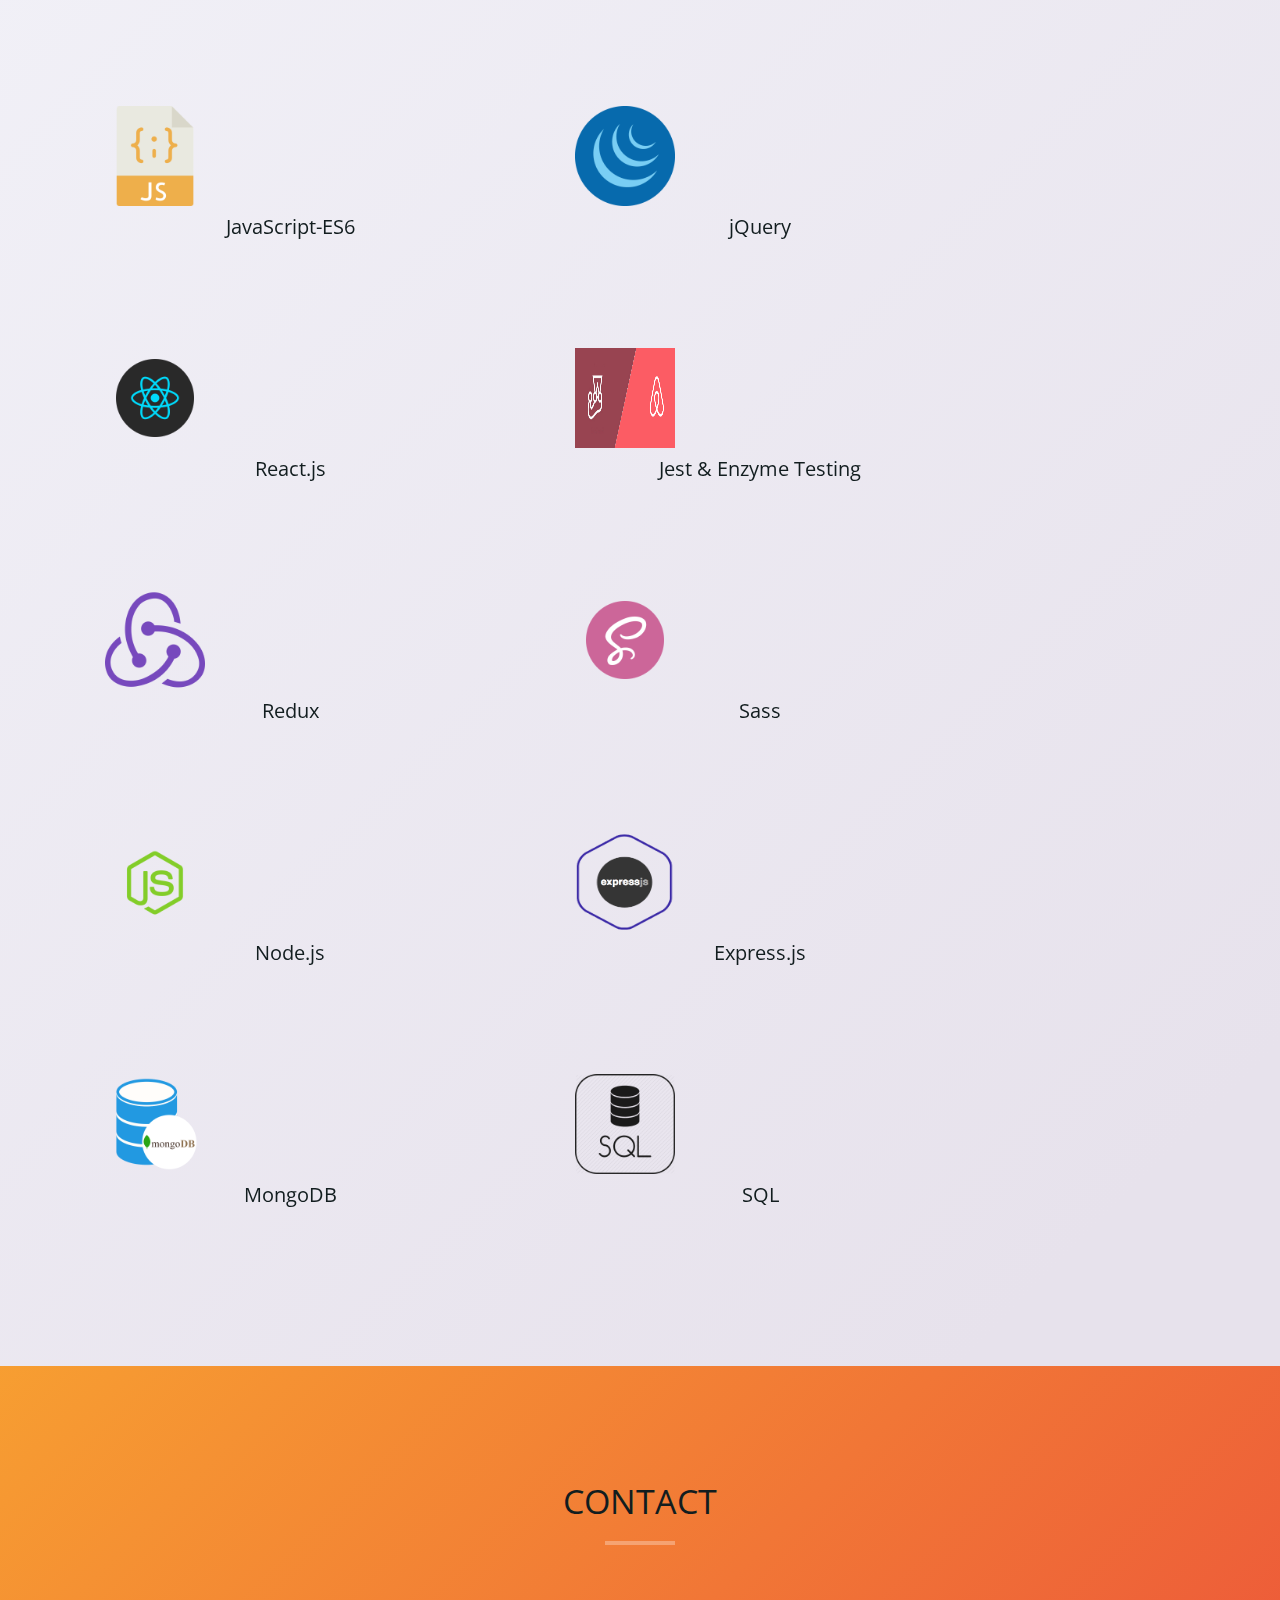
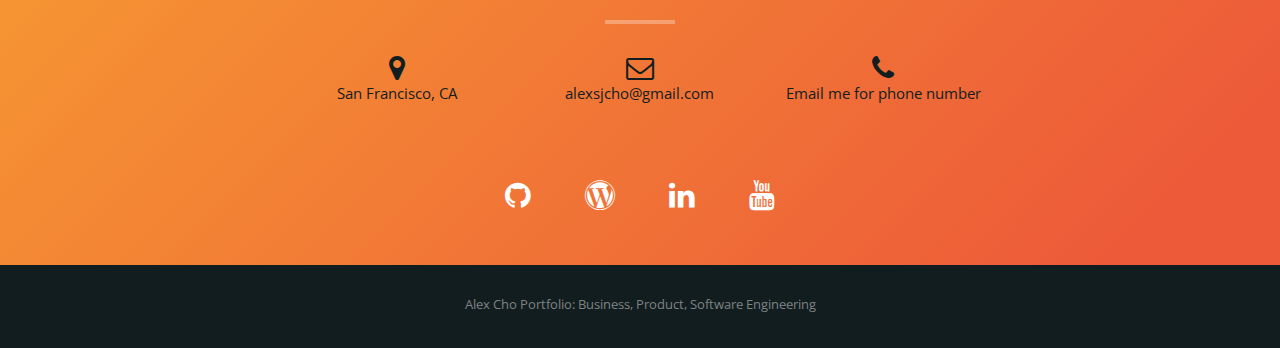
==== commit 2c33fdd5: "got rid of resume section" ====
--- a/index.html
+++ b/index.html
@@ -135,11 +135,6 @@
               <div class="social text-center">
                 <a
                   class="btn btn-primary"
-                  href="https://docs.google.com/document/d/1e9mQFsLMkIq81pr47rEHQZZ16CP_MqdTqXbCJ4Mobk0/edit?usp=sharing"
-                  ><i class="fa fa-download"></i> Resume</a
-                >
-                <a
-                  class="btn btn-primary"
                   href="https://www.linkedin.com/in/alexsjcho/"
                   ><i class="fa fa-linkedin"></i> LinkedIn</a
                 >
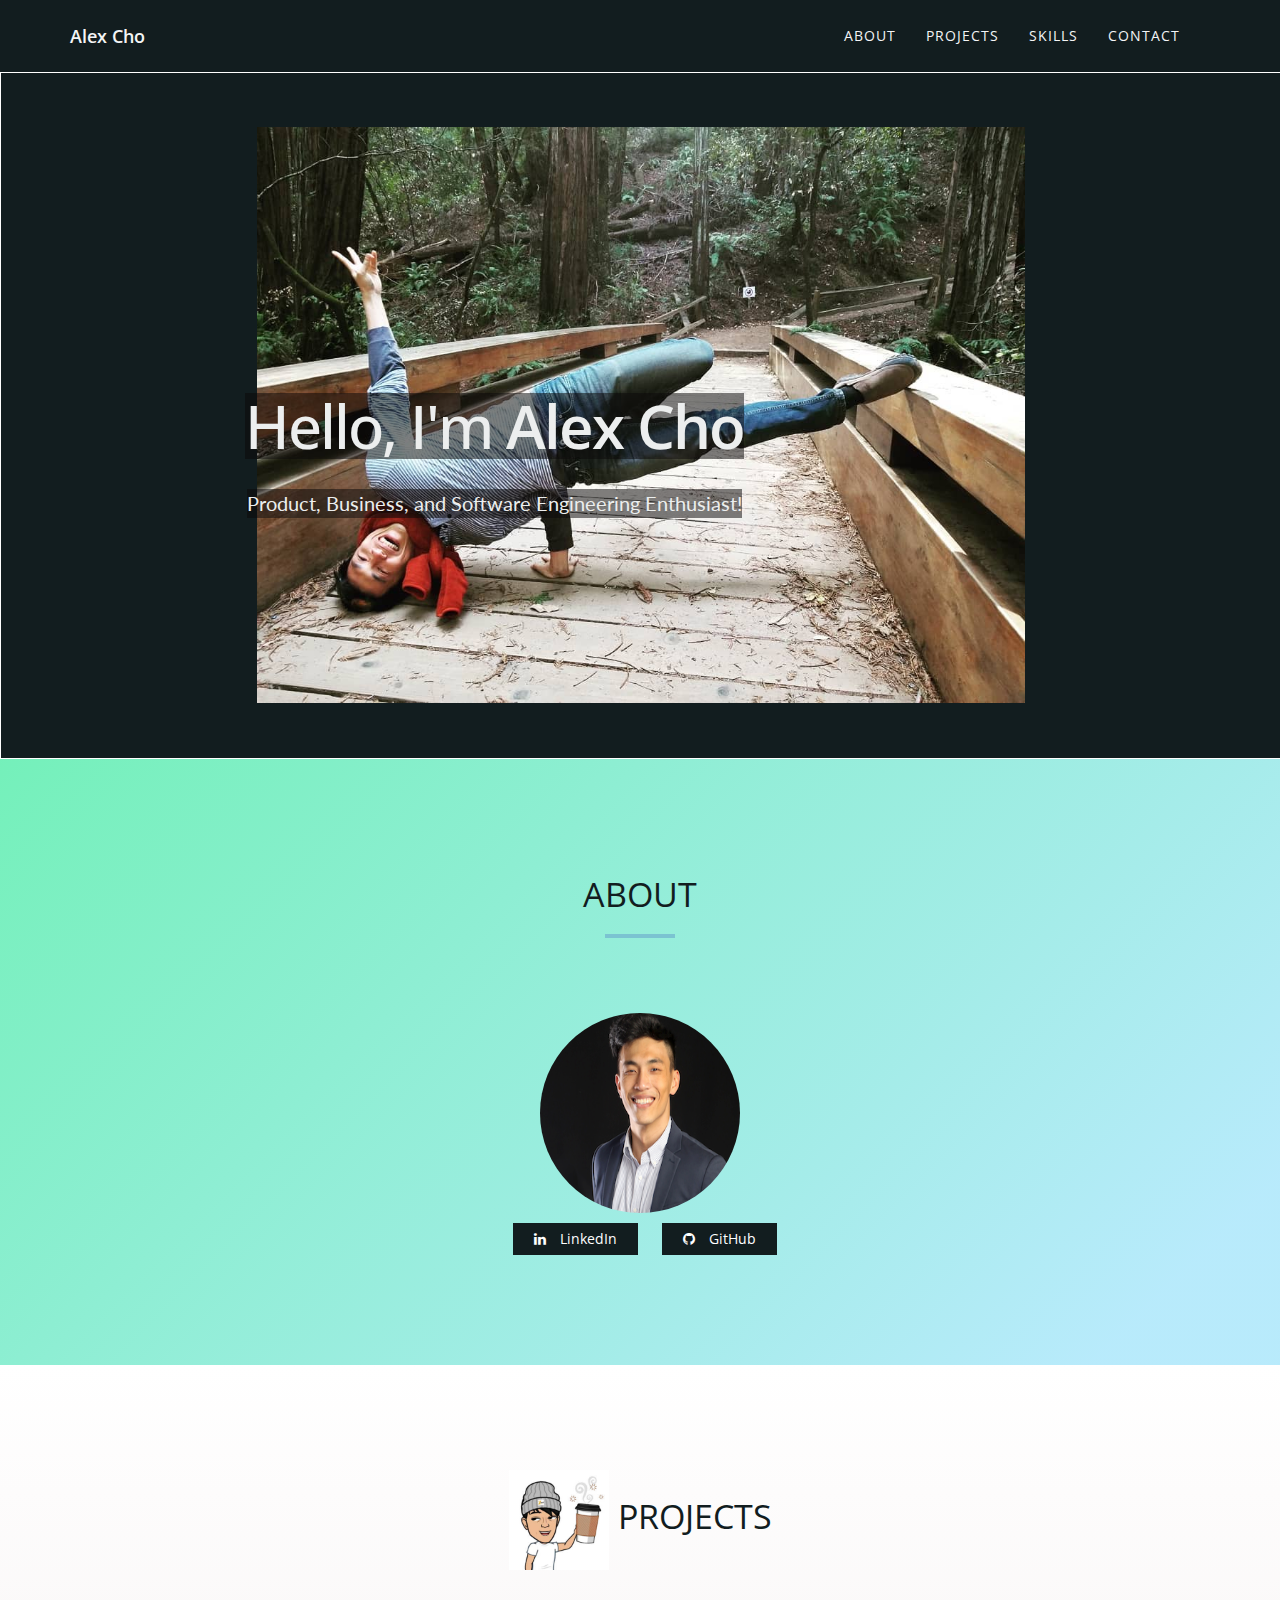
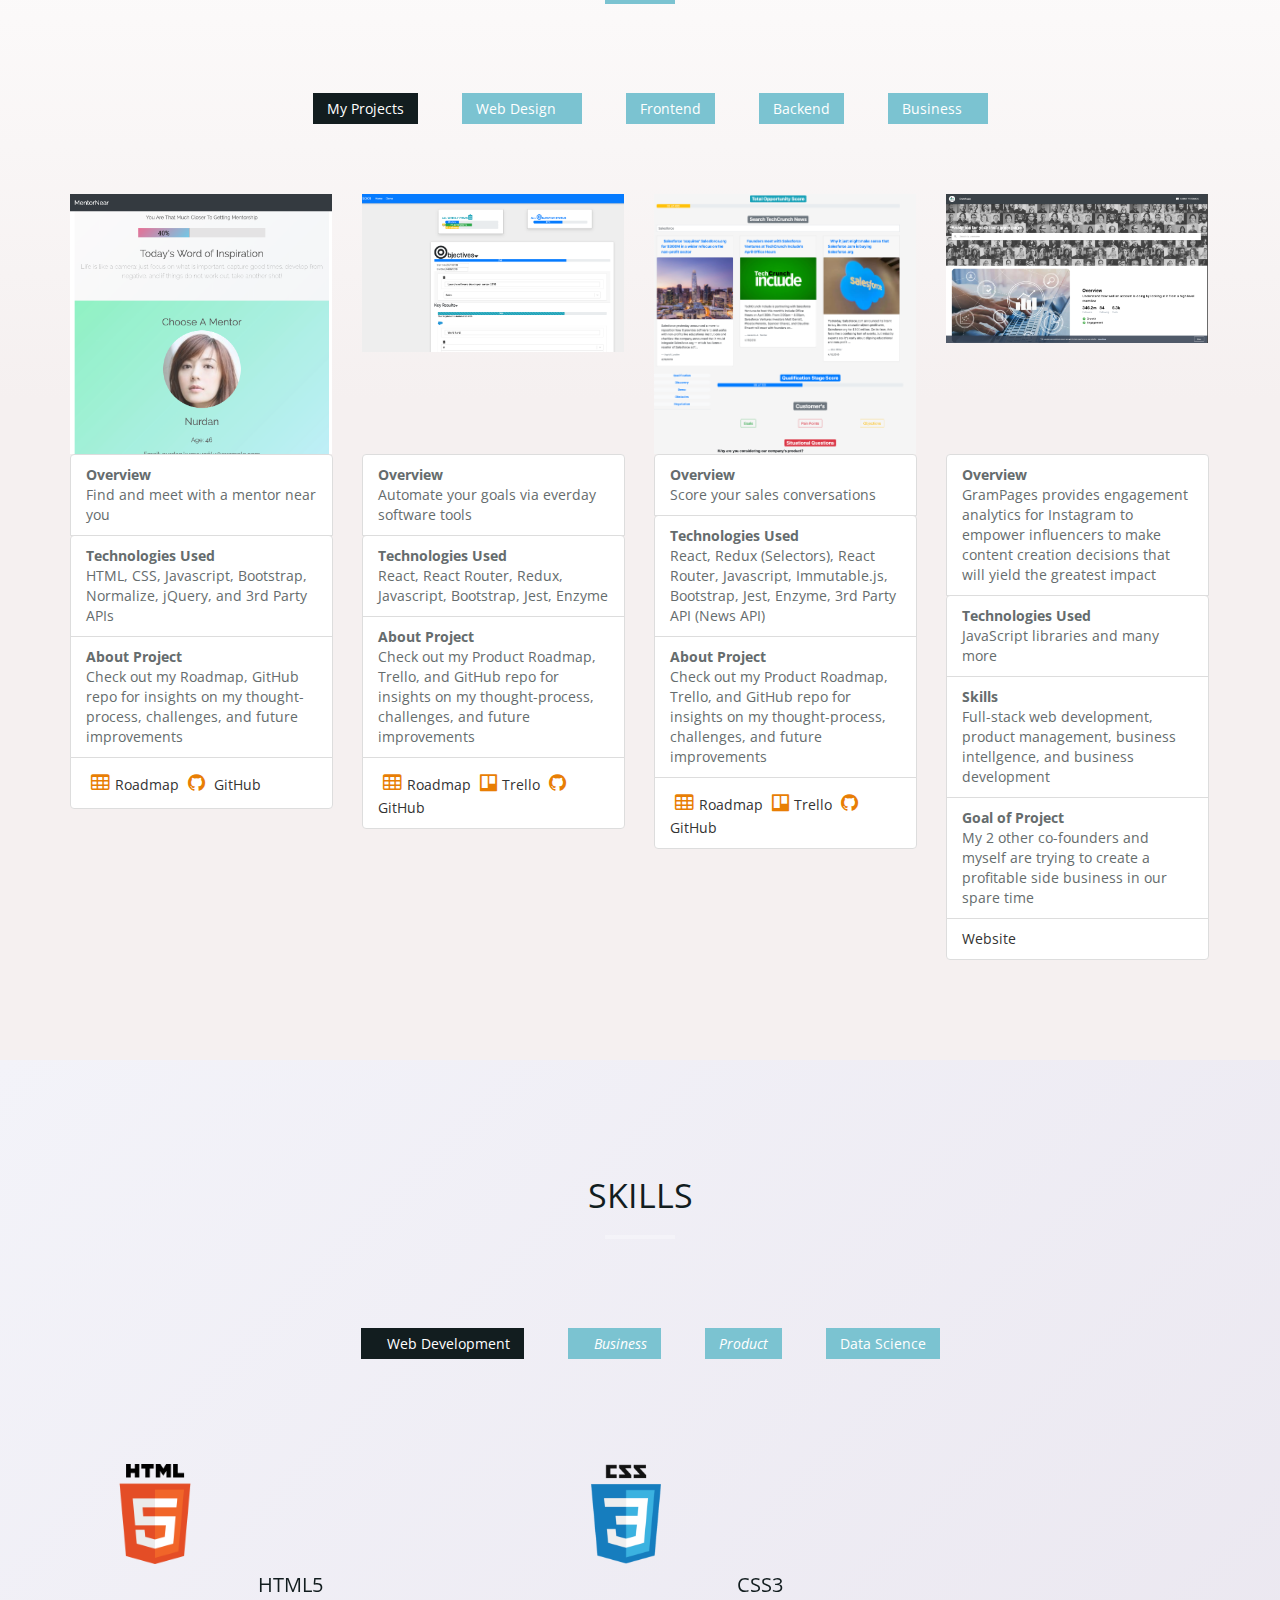
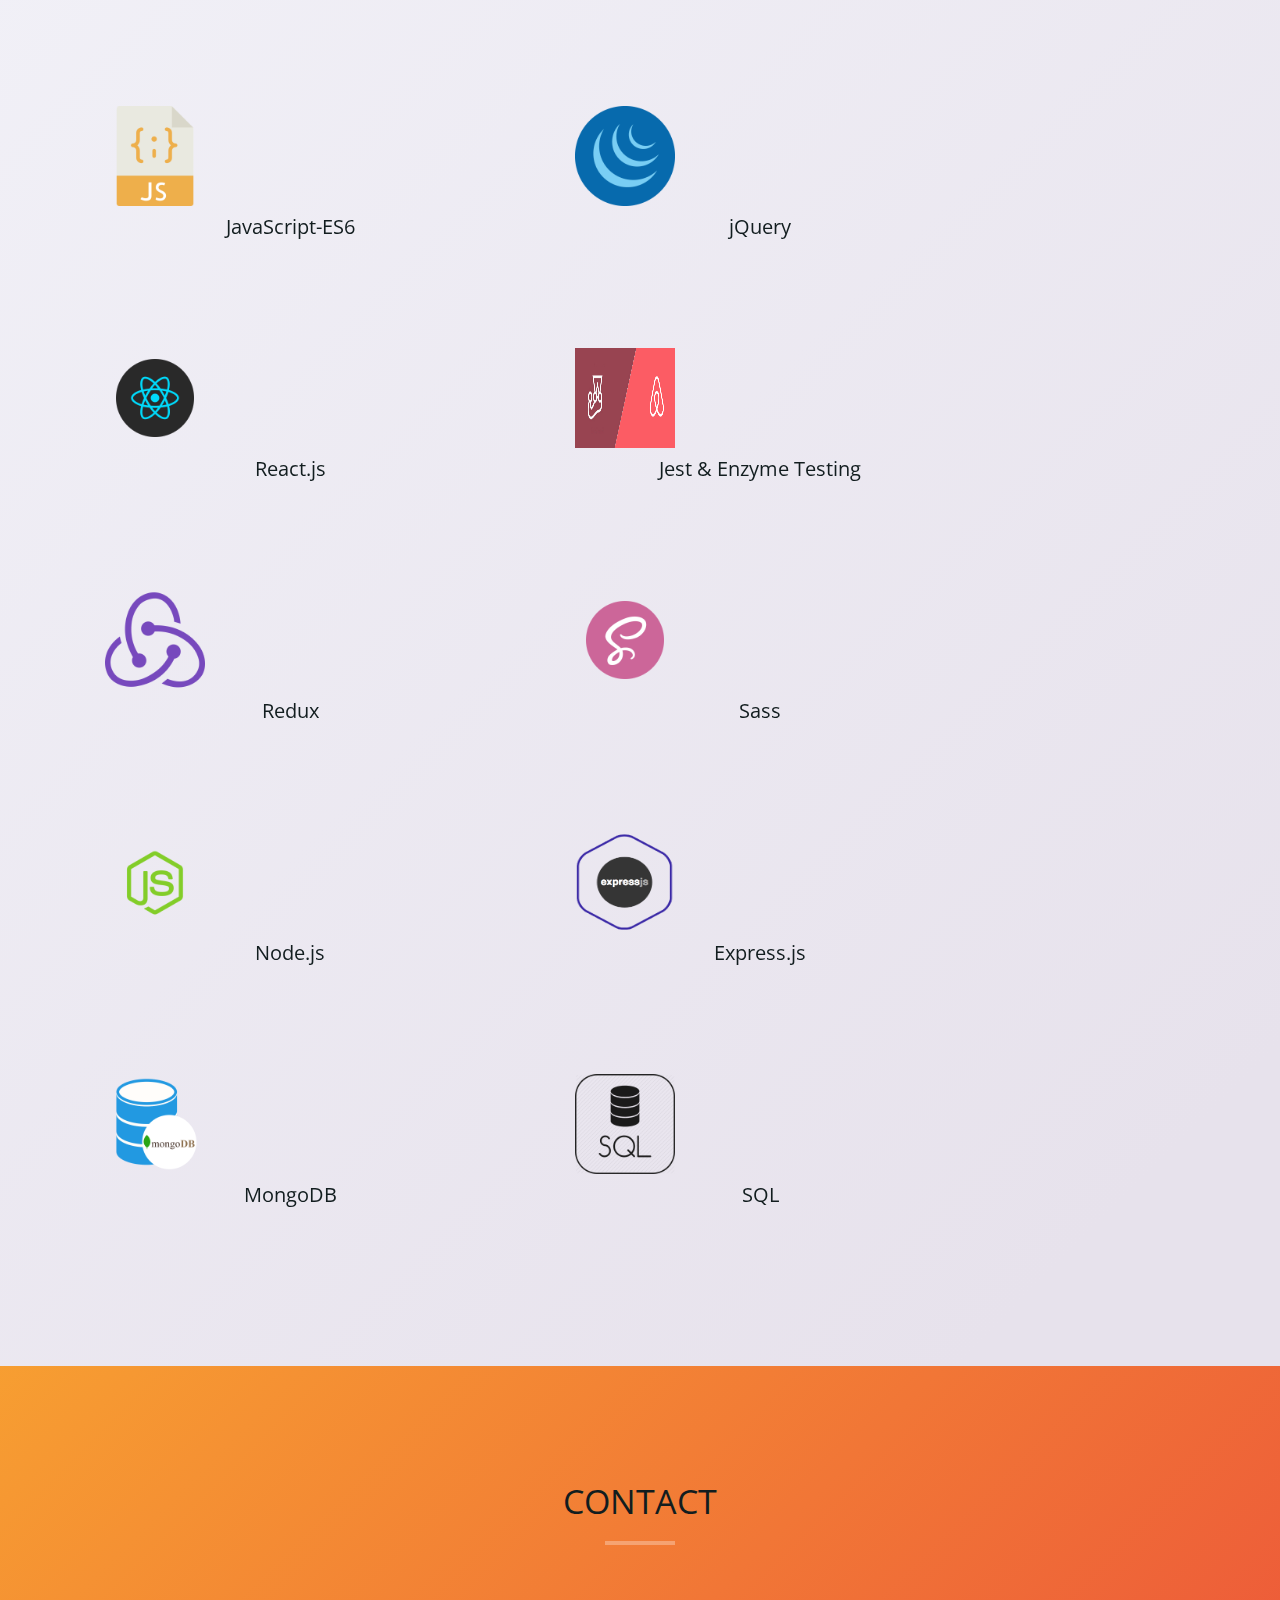
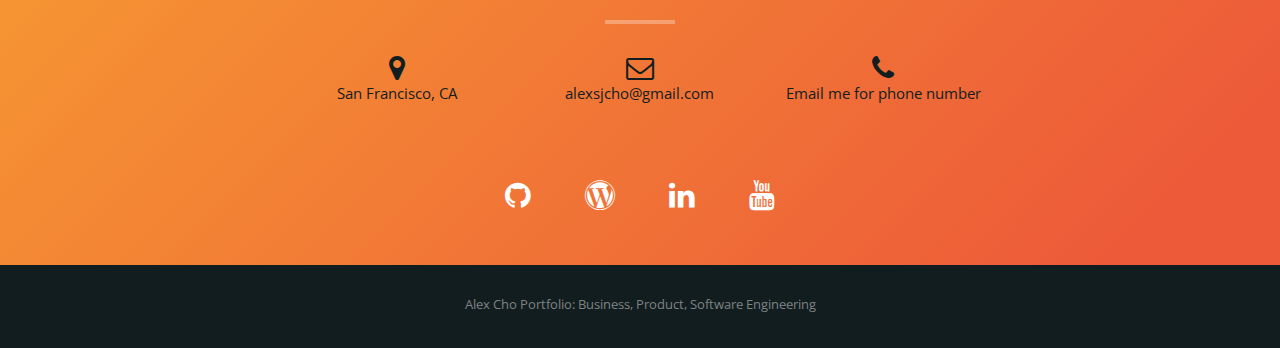
==== commit ac7040f8: "Got rid of personal and work blog" ====
--- a/index.html
+++ b/index.html
@@ -142,13 +142,6 @@
                 <a class="btn btn-primary" href="https://github.com/alexsjcho"
                   ><i class="fa fa-github"></i> GitHub</a
                 >
-
-                <a class="btn btn-primary" href="https://alexsjcho.com/about/"
-                  ><i class="fas fa-address-card"></i> Personal Blog</a
-                >
-                <a class="btn btn-primary" href="https://www.mraddoil.com/"
-                  ><i class="fab fa-wordpress-simple"></i> Work Blog</a
-                >
               </div>
             </div>
           </div>
